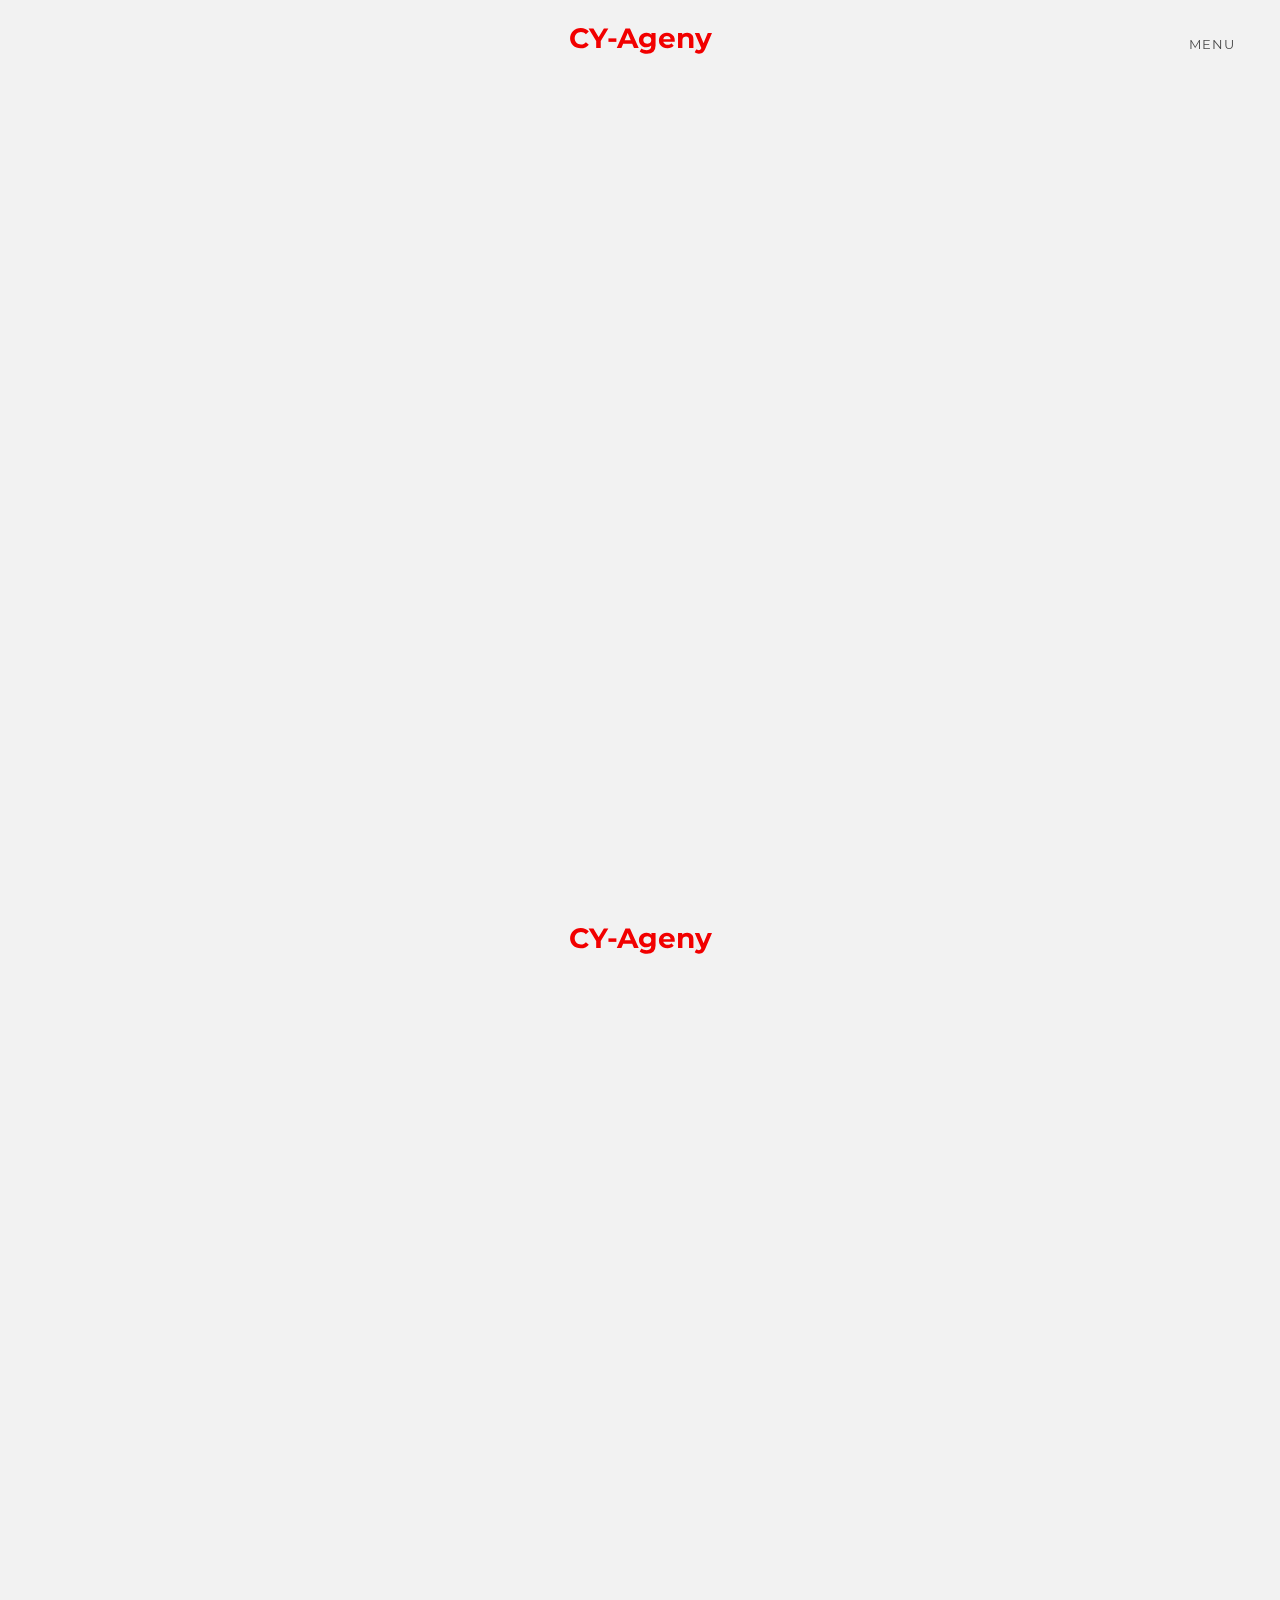
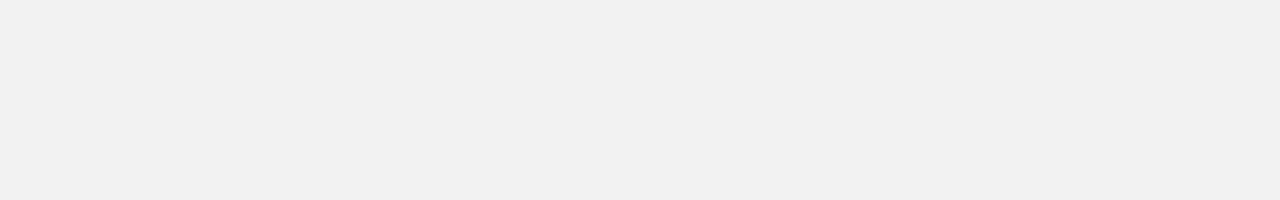
==== consultancy.html @ 501851c0 "consultancy page created/ ready to use" ====
<!DOCTYPE html>
<html lang="en">
  <head>
    <meta charset="UTF-8">
    <meta http-equiv="X-UA-Compatible" content="IE=edge">
    <meta name="viewport" content="width=device-width, initial-scale=1.0">

    <link rel="stylesheet" href="./CSS/scroll/consultancy.css">

    <title>Consultancy</title>
  </head>

  
  <body>

    <!--Here starts the navbar-->

      <nav class="navbar-main">

        <div class="navbar-container">
            <div class="navbar-menu right">
                <a href="#" id="openMenu">Menu</a>
            </div>
        </div>

        <div class="navbar-modal">

            <div class="navbar-modal-close">
                <a href="#" id="closeMenu">Close</a>
            </div>

          <div class="navbar-modal-body">

            <div class="menu-col">
                <p class="item font-bold">Design</p>
                <p class="item"><a href="#">Tutorials</a></p>
                <p class="item"><a href="#">Playground</a></p>
                <p class="item"><a href="#">Blueprints</a></p>
                <p class="item"><a href="#">Collective</a></p>
                <p class="item"><a href="#">CSS Reference</a></p>
            </div>

            <div class="menu-col">
                <p class="item font-bold">Reference</p>
                <p class="item"><a href="#">Tutorials</a></p>
                <p class="item"><a href="#">Playground</a></p>
                <p class="item"><a href="#">Blueprints</a></p>
                <p class="item"><a href="#">Collective</a></p>
                <p class="item"><a href="#">CSS Reference</a></p>
            </div>

            <div class="menu-col">
                <p class="item font-bold">Search Categories</p>
                <p class="item"><a href="#">Tutorials</a></p>
                <p class="item"><a href="#">Playground</a></p>
                <p class="item"><a href="#">Blueprints</a></p>
                <p class="item"><a href="#">Collective</a></p>
                <p class="item"><a href="#">CSS Reference</a></p>
            </div>

          </div>

        </div>

      </nav>

    
      <!--Here starts the skeleton-->


      <section>
        <div class="page-container horizontal">
          <h1 class="section-heading" style="color: red;">
              CY-Ageny
          </h1>
        </div>
      </section>



      
      <section>
        <div class="page-container horizontal">
          <h1 class="section-heading" style="color: red;">
              CY-Ageny
          </h1>
        </div>
      </section>



































      <script src="./JS/Babel/babel.js"></script>
      <script src="./JS/Babel/script.js"></script>

   </body>
</html>
---- CSS/scroll/consultancy.css ----
/* navbar */
@import url("https://fonts.googleapis.com/css?family=Montserrat:300,400,700");
*::before, *::after {
  -webkit-box-sizing: border-box;
  box-sizing: border-box;
}

html {
  font-size: 100%;
}

body {
  margin: 0;
  font-size: 14px;
  font-family: "Montserrat", serif;
  color: #464646;
  background: #DDDBDB;
  line-height: 1.4;
  -ms-overflow-style: none;
}

body::-webkit-scrollbar {
  display: none;
}

a {
  color: inherit;
  text-decoration: none;
  cursor: pointer;
  position: relative;
}

a[href]::after {
  content: '';
  display: block;
  position: absolute;
  top: 100%;
  left: 0;
  background: #464646;
  height: 1px;
  width: 0;
  max-width: 100%;
  -webkit-transition: width .2s ease-in-out;
  transition: width .2s ease-in-out;
}

a[href]:hover::after {
  width: 40px;
}

.page-container {
  background: #ffffff;
  -webkit-transform-style: preserve-3d;
  transform-style: preserve-3d;
  -webkit-transition: all .3s ease-in-out;
  transition: all .3s ease-in-out;
}

.page-container::after {
  content: '';
  display: block;
  background: rgba(0, 0, 0, 0.05);
  position: absolute;
  left: 0;
  right: 0;
  top: 0;
  bottom: 0;
}

.section {
  position: relative;
  padding: 60px 15px;
  display: -webkit-box;
  display: -ms-flexbox;
  display: flex;
  -ms-flex-wrap: wrap;
  flex-wrap: wrap;
}

.section .section-heading {
  letter-spacing: 1px;
  text-align: center;
  font-size: 2.6rem;
  margin: auto;
  font-weight: 300;
}

@media (min-width: 767px) {
  .section-container {
    padding: 0 40px;
  }
}

.font-bold {
  font-weight: 700;
}

.navbar-main {
  position: fixed;
  left: 0;
  right: 0;
  top: 0;
  width: 100%;
  z-index: 1050;
}

.navbar-main .navbar-container {
  padding: 35px 45px;
  display: -webkit-box;
  display: -ms-flexbox;
  display: flex;
  -ms-flex-wrap: wrap;
  flex-wrap: wrap;
  max-width: 100%;
}

@media (max-width: 767px) {
  .navbar-main .navbar-container {
    padding: 20px 15px;
  }
}

.navbar-main .navbar-menu.right {
  margin-left: auto;
}

.navbar-main .navbar-menu a {
  color: #464646;
  text-transform: uppercase;
  letter-spacing: 1px;
  font-size: .8rem;
}

.navbar-modal {
  position: fixed;
  left: 0;
  right: 0;
  top: -150%;
  width: 100%;
  z-index: 1100;
  background: #ffffff;
  -webkit-transition: all .3s ease-out;
  transition: all .3s ease-out;
}

.navbar-modal.open {
  top: 0;
}

.navbar-modal .navbar-modal-close {
  position: absolute;
  left: 42px;
  top: 35px;
  color: black;
  text-transform: uppercase;
  letter-spacing: 1px;
  font-size: .8rem;
}

@media (max-width: 767px) {
  .navbar-modal .navbar-modal-close {
    right: 15px;
    top: 20px;
  }
}

.navbar-modal .navbar-modal-body {
  padding: 50px 60px;
  max-height: 85vh;
  overflow-y: auto;
  display: -webkit-box;
  display: -ms-flexbox;
  display: flex;
  -ms-flex-wrap: wrap;
  flex-wrap: wrap;
  -webkit-box-shadow: 0 3px 14px rgba(0, 0, 0, 0.08);
          box-shadow: 0 3px 14px rgba(0, 0, 0, 0.08);
}

@media (max-width: 767px) {
  .navbar-modal .navbar-modal-body {
    padding: 50px 15px;
  }
}

.navbar-modal .menu-col {
  font-size: .9rem;
  opacity: 0;
  margin: 0 auto auto auto;
  -webkit-transition: all .4s ease-in;
  transition: all .4s ease-in;
  -webkit-transition-delay: .4s;
          transition-delay: .4s;
}

@media (min-width: 768px) {
  .navbar-modal .menu-col {
    -webkit-box-flex: 0;
    -ms-flex: 0 0 200px;
    flex: 0 0 200px;
    max-width: 200px;
  }
}

@media (max-width: 767px) {
  .navbar-modal .menu-col {
    width: 100%;
  }
}

.navbar-modal .menu-col:nth-child(2) {
  -webkit-transition-delay: .6s;
          transition-delay: .6s;
}

.navbar-modal .menu-col:nth-child(3) {
  -webkit-transition-delay: .8s;
          transition-delay: .8s;
}

.navbar-menu-open {
  overflow: hidden;
}

.navbar-menu-open .navbar-modal {
  top: 0;
}

.navbar-menu-open .navbar-modal .menu-col,
.navbar-menu-open .navbar-modal .search-col {
  opacity: 1;
}

.navbar-menu-open .page-container {
  -webkit-transform: scale(0.9);
          transform: scale(0.9);
}

.navbar-menu-open .page-container::after {
  content: '';
  display: block;
  background: rgba(0, 0, 0, 0.05);
  position: absolute;
  left: 0;
  right: 0;
  top: 0;
  bottom: 0;
}

/* Vertical and Horizontal structure starts here:  */
/* Hide scrollbar for IE and Edge */
html,
body,
main,
section {
  margin: 0;
  padding: 0;
}

.horizontal {
  width: 100vw;
  margin: 0;
  padding: 0;
}

main {
  position: relative;
}

main,
section {
  overflow: hidden;
}

section {
  display: -webkit-box;
  display: -ms-flexbox;
  display: flex;
  -ms-flex-wrap: wrap;
      flex-wrap: wrap;
  -webkit-transform: translate3d(0, 0, 0);
          transform: translate3d(0, 0, 0);
}

section > div {
  display: inline-block;
  height: 100vh;
  color: #ffffff;
  background: #8b8b8b;
  background: linear-gradient(117deg, #8b8b8b 0%, #a2a2a2 7%, #aaaaaa 12%, #b3b3b3 27%, #bebebe 43%, #cbcbcb 57%, #d8d8d8 69%, #e1e1e1 76%, #ebebeb 86%, #f8f8f8 94%, white 100%);
  text-align: center;
}

.contact-section {
  height: 70vh;
  color: #ffffff;
  background-color: grey;
}

.contact-section .contact-horizontal {
  width: 100vw;
  margin: 0;
  padding: 0;
}

/* Hide scrollbar for Chrome, Safari and Opera */
@-webkit-keyframes breathing {
  0% {
    -webkit-transform: scale(0.95);
    transform: scale(0.95);
  }
  25% {
    -webkit-transform: scale(1);
    transform: scale(1);
  }
  60% {
    -webkit-transform: scale(0.95);
    transform: scale(0.95);
  }
  100% {
    -webkit-transform: scale(0.95);
    transform: scale(0.95);
  }
}

@keyframes breathing {
  0% {
    -webkit-transform: scale(0.95);
    transform: scale(0.95);
  }
  25% {
    -webkit-transform: scale(1);
    transform: scale(1);
  }
  60% {
    -webkit-transform: scale(0.95);
    transform: scale(0.95);
  }
  100% {
    -webkit-transform: scale(0.95);
    transform: scale(0.95);
  }
}

@-webkit-keyframes BounceInLeft {
  0% {
    -webkit-animation-timing-function: ease-in;
            animation-timing-function: ease-in;
    opacity: 1;
    -webkit-transform: translateX(-730px);
            transform: translateX(-730px);
  }
  24% {
    opacity: 1;
  }
  40% {
    -webkit-animation-timing-function: ease-in;
            animation-timing-function: ease-in;
    -webkit-transform: translateX(-26px);
            transform: translateX(-26px);
  }
  65% {
    -webkit-animation-timing-function: ease-in;
            animation-timing-function: ease-in;
    -webkit-transform: translateX(-13px);
            transform: translateX(-13px);
  }
  82% {
    -webkit-animation-timing-function: ease-in;
            animation-timing-function: ease-in;
    -webkit-transform: translateX(-6.5px);
            transform: translateX(-6.5px);
  }
  90% {
    -webkit-animation-timing-function: ease-in;
            animation-timing-function: ease-in;
    -webkit-transform: translateX(-4px);
            transform: translateX(-4px);
  }
  25%,
  55%,
  75%,
  87%,
  98% {
    -webkit-animation-timing-function: ease-out;
            animation-timing-function: ease-out;
    -webkit-transform: translateX(12px);
            transform: translateX(12px);
  }
  100% {
    -webkit-animation-timing-function: ease-out;
            animation-timing-function: ease-out;
    opacity: 1;
    -webkit-transform: translateX(6px);
            transform: translateX(6px);
  }
}

@keyframes BounceInLeft {
  0% {
    -webkit-animation-timing-function: ease-in;
            animation-timing-function: ease-in;
    opacity: 1;
    -webkit-transform: translateX(-730px);
            transform: translateX(-730px);
  }
  24% {
    opacity: 1;
  }
  40% {
    -webkit-animation-timing-function: ease-in;
            animation-timing-function: ease-in;
    -webkit-transform: translateX(-26px);
            transform: translateX(-26px);
  }
  65% {
    -webkit-animation-timing-function: ease-in;
            animation-timing-function: ease-in;
    -webkit-transform: translateX(-13px);
            transform: translateX(-13px);
  }
  82% {
    -webkit-animation-timing-function: ease-in;
            animation-timing-function: ease-in;
    -webkit-transform: translateX(-6.5px);
            transform: translateX(-6.5px);
  }
  90% {
    -webkit-animation-timing-function: ease-in;
            animation-timing-function: ease-in;
    -webkit-transform: translateX(-4px);
            transform: translateX(-4px);
  }
  25%,
  55%,
  75%,
  87%,
  98% {
    -webkit-animation-timing-function: ease-out;
            animation-timing-function: ease-out;
    -webkit-transform: translateX(12px);
            transform: translateX(12px);
  }
  100% {
    -webkit-animation-timing-function: ease-out;
            animation-timing-function: ease-out;
    opacity: 1;
    -webkit-transform: translateX(6px);
            transform: translateX(6px);
  }
}

@-webkit-keyframes BounceInRight {
  0% {
    -webkit-animation-timing-function: ease-in;
            animation-timing-function: ease-in;
    opacity: 1;
    -webkit-transform: translateX(730px);
            transform: translateX(730px);
  }
  24% {
    opacity: 1;
  }
  40% {
    -webkit-animation-timing-function: ease-in;
            animation-timing-function: ease-in;
    -webkit-transform: translateX(26px);
            transform: translateX(26px);
  }
  65% {
    -webkit-animation-timing-function: ease-in;
            animation-timing-function: ease-in;
    -webkit-transform: translateX(13px);
            transform: translateX(13px);
  }
  82% {
    -webkit-animation-timing-function: ease-in;
            animation-timing-function: ease-in;
    -webkit-transform: translateX(6.5px);
            transform: translateX(6.5px);
  }
  90% {
    -webkit-animation-timing-function: ease-in;
            animation-timing-function: ease-in;
    -webkit-transform: translateX(4px);
            transform: translateX(4px);
  }
  25%,
  55%,
  75%,
  87%,
  98% {
    -webkit-animation-timing-function: ease-out;
            animation-timing-function: ease-out;
    -webkit-transform: translateX(-12px);
            transform: translateX(-12px);
  }
  100% {
    -webkit-animation-timing-function: ease-out;
            animation-timing-function: ease-out;
    opacity: 1;
    -webkit-transform: translateX(-6px);
            transform: translateX(-6px);
  }
}

@keyframes BounceInRight {
  0% {
    -webkit-animation-timing-function: ease-in;
            animation-timing-function: ease-in;
    opacity: 1;
    -webkit-transform: translateX(730px);
            transform: translateX(730px);
  }
  24% {
    opacity: 1;
  }
  40% {
    -webkit-animation-timing-function: ease-in;
            animation-timing-function: ease-in;
    -webkit-transform: translateX(26px);
            transform: translateX(26px);
  }
  65% {
    -webkit-animation-timing-function: ease-in;
            animation-timing-function: ease-in;
    -webkit-transform: translateX(13px);
            transform: translateX(13px);
  }
  82% {
    -webkit-animation-timing-function: ease-in;
            animation-timing-function: ease-in;
    -webkit-transform: translateX(6.5px);
            transform: translateX(6.5px);
  }
  90% {
    -webkit-animation-timing-function: ease-in;
            animation-timing-function: ease-in;
    -webkit-transform: translateX(4px);
            transform: translateX(4px);
  }
  25%,
  55%,
  75%,
  87%,
  98% {
    -webkit-animation-timing-function: ease-out;
            animation-timing-function: ease-out;
    -webkit-transform: translateX(-12px);
            transform: translateX(-12px);
  }
  100% {
    -webkit-animation-timing-function: ease-out;
            animation-timing-function: ease-out;
    opacity: 1;
    -webkit-transform: translateX(-6px);
            transform: translateX(-6px);
  }
}

@-webkit-keyframes hover-one {
  0.00% {
    -webkit-transform: translateY(4px) translateX(4px);
            transform: translateY(4px) translateX(4px);
  }
  16.67% {
    -webkit-transform: translateY(-4px) translateX(-4px);
            transform: translateY(-4px) translateX(-4px);
  }
  33.33% {
    -webkit-transform: translateY(2px) translateX(4px);
            transform: translateY(2px) translateX(4px);
  }
  50.00% {
    -webkit-transform: translateY(4px) translateX(-4px);
            transform: translateY(4px) translateX(-4px);
  }
  66.67% {
    -webkit-transform: translateY(-1px) translateX(4px);
            transform: translateY(-1px) translateX(4px);
  }
  83.33% {
    -webkit-transform: translateY(-4px) translateX(-4px);
            transform: translateY(-4px) translateX(-4px);
  }
  100.00% {
    -webkit-transform: translateY(4px) translateX(4px);
            transform: translateY(4px) translateX(4px);
  }
}

@keyframes hover-one {
  0.00% {
    -webkit-transform: translateY(4px) translateX(4px);
            transform: translateY(4px) translateX(4px);
  }
  16.67% {
    -webkit-transform: translateY(-4px) translateX(-4px);
            transform: translateY(-4px) translateX(-4px);
  }
  33.33% {
    -webkit-transform: translateY(2px) translateX(4px);
            transform: translateY(2px) translateX(4px);
  }
  50.00% {
    -webkit-transform: translateY(4px) translateX(-4px);
            transform: translateY(4px) translateX(-4px);
  }
  66.67% {
    -webkit-transform: translateY(-1px) translateX(4px);
            transform: translateY(-1px) translateX(4px);
  }
  83.33% {
    -webkit-transform: translateY(-4px) translateX(-4px);
            transform: translateY(-4px) translateX(-4px);
  }
  100.00% {
    -webkit-transform: translateY(4px) translateX(4px);
            transform: translateY(4px) translateX(4px);
  }
}

@-webkit-keyframes hover-two {
  0.00% {
    -webkit-transform: translateY(-4px) translateX(-4px);
            transform: translateY(-4px) translateX(-4px);
  }
  16.67% {
    -webkit-transform: translateY(3px) translateX(-5px);
            transform: translateY(3px) translateX(-5px);
  }
  33.33% {
    -webkit-transform: translateY(4px) translateX(-4px);
            transform: translateY(4px) translateX(-4px);
  }
  50.00% {
    -webkit-transform: translateY(-4px) translateX(4px);
            transform: translateY(-4px) translateX(4px);
  }
  66.67% {
    -webkit-transform: translateY(4px) translateX(-4px);
            transform: translateY(4px) translateX(-4px);
  }
  83.33% {
    -webkit-transform: translateY(-1px) translateX(4px);
            transform: translateY(-1px) translateX(4px);
  }
  100.00% {
    -webkit-transform: translateY(-4px) translateX(-4px);
            transform: translateY(-4px) translateX(-4px);
  }
}

@keyframes hover-two {
  0.00% {
    -webkit-transform: translateY(-4px) translateX(-4px);
            transform: translateY(-4px) translateX(-4px);
  }
  16.67% {
    -webkit-transform: translateY(3px) translateX(-5px);
            transform: translateY(3px) translateX(-5px);
  }
  33.33% {
    -webkit-transform: translateY(4px) translateX(-4px);
            transform: translateY(4px) translateX(-4px);
  }
  50.00% {
    -webkit-transform: translateY(-4px) translateX(4px);
            transform: translateY(-4px) translateX(4px);
  }
  66.67% {
    -webkit-transform: translateY(4px) translateX(-4px);
            transform: translateY(4px) translateX(-4px);
  }
  83.33% {
    -webkit-transform: translateY(-1px) translateX(4px);
            transform: translateY(-1px) translateX(4px);
  }
  100.00% {
    -webkit-transform: translateY(-4px) translateX(-4px);
            transform: translateY(-4px) translateX(-4px);
  }
}

#timeline {
  display: -webkit-box;
  display: -ms-flexbox;
  display: flex;
  background-color: #031625;
}

#timeline:hover .tl-item {
  width: 23.3330%;
}

.tl-item {
  -webkit-transform: translate3d(0, 0, 0);
          transform: translate3d(0, 0, 0);
  position: relative;
  width: 25%;
  height: 100vh;
  min-height: 600px;
  color: #fff;
  overflow: hidden;
  -webkit-transition: width 0.5s ease;
  transition: width 0.5s ease;
}

.tl-item:before, .tl-item:after {
  -webkit-transform: translate3d(0, 0, 0);
          transform: translate3d(0, 0, 0);
  content: '';
  position: absolute;
  left: 0;
  top: 0;
  width: 100%;
  height: 100%;
}

.tl-item:after {
  background: rgba(3, 22, 37, 0.85);
  opacity: 1;
  -webkit-transition: opacity 0.5s ease;
  transition: opacity 0.5s ease;
}

.tl-item:before {
  background: -webkit-gradient(linear, left top, left bottom, from(rgba(0, 0, 0, 0)), color-stop(75%, black));
  background: linear-gradient(to bottom, rgba(0, 0, 0, 0) 0%, black 75%);
  z-index: 1;
  opacity: 0;
  -webkit-transform: translate3d(0, 0, 0) translateY(50%);
          transform: translate3d(0, 0, 0) translateY(50%);
  -webkit-transition: opacity 0.5s ease, -webkit-transform 0.5s ease;
  transition: opacity 0.5s ease, -webkit-transform 0.5s ease;
  transition: opacity 0.5s ease, transform 0.5s ease;
  transition: opacity 0.5s ease, transform 0.5s ease, -webkit-transform 0.5s ease;
}

.tl-item:hover {
  width: 30% !important;
}

.tl-item:hover:after {
  opacity: 0;
}

.tl-item:hover:before {
  opacity: 1;
  -webkit-transform: translate3d(0, 0, 0) translateY(0);
          transform: translate3d(0, 0, 0) translateY(0);
  -webkit-transition: opacity 1s ease, -webkit-transform 1s ease 0.25s;
  transition: opacity 1s ease, -webkit-transform 1s ease 0.25s;
  transition: opacity 1s ease, transform 1s ease 0.25s;
  transition: opacity 1s ease, transform 1s ease 0.25s, -webkit-transform 1s ease 0.25s;
}

.tl-item:hover .tl-content {
  opacity: 1;
  -webkit-transform: translateY(0);
          transform: translateY(0);
  -webkit-transition: all 0.75s ease 0.5s;
  transition: all 0.75s ease 0.5s;
}

.tl-item:hover .tl-bg {
  -webkit-filter: grayscale(0);
          filter: grayscale(0);
}

.tl-content {
  -webkit-transform: translate3d(0, 0, 0) translateY(25px);
          transform: translate3d(0, 0, 0) translateY(25px);
  position: relative;
  z-index: 1;
  text-align: center;
  top: 60%;
  left: 17%;
  width: 350px;
  opacity: 0;
  font-size: 1rem;
}

.tl-content p {
  position: absolute;
  top: 0%;
  left: 0%;
  color: white;
  font-size: 1rem;
  font-weight: normal;
}

.tl-year {
  position: absolute;
  top: 50%;
  left: 50%;
  -webkit-transform: translateX(-50%) translateY(-50%);
          transform: translateX(-50%) translateY(-50%);
  z-index: 1;
  border-top: 1px solid #fff;
  border-bottom: 1px solid #fff;
}

.tl-year p {
  font-size: 1.3rem;
  line-height: 0;
}

.tl-bg {
  -webkit-transform: translate3d(0, 0, 0);
          transform: translate3d(0, 0, 0);
  position: absolute;
  width: 100%;
  height: 100%;
  top: 0;
  left: 0;
  background-size: cover;
  background-position: center center;
  -webkit-transition: -webkit-filter 0.5s ease;
  transition: -webkit-filter 0.5s ease;
  transition: filter 0.5s ease;
  transition: filter 0.5s ease, -webkit-filter 0.5s ease;
  -webkit-filter: grayscale(100%);
          filter: grayscale(100%);
  background-image: url("../../images/dummy pic.jpg");
}

.container-section-one {
  display: -ms-grid;
  display: grid;
  -ms-grid-columns: 1fr 1fr 1fr 1fr 1fr 1fr 1fr 1fr 1fr 1fr 1fr;
      grid-template-columns: 1fr 1fr 1fr 1fr 1fr 1fr 1fr 1fr 1fr 1fr 1fr;
  -ms-grid-rows: 1fr 1fr 1fr 1fr 1fr 1fr 1fr 1fr 1fr 1fr 1fr;
      grid-template-rows: 1fr 1fr 1fr 1fr 1fr 1fr 1fr 1fr 1fr 1fr 1fr;
  grid-column-gap: 0px;
  grid-row-gap: 0px;
  max-width: 100%;
}

.container-section-one .title-section-one {
  background: #090979;
  background: -webkit-gradient(linear, left top, right top, color-stop(21%, #090979), to(#0097ff));
  background: linear-gradient(90deg, #090979 21%, #0097ff 100%);
  padding: 7rem;
  -ms-grid-row: 2;
  -ms-grid-row-span: 5;
  -ms-grid-column: 1;
  -ms-grid-column-span: 2;
  grid-area: 2 / 1 / 7 / 3;
  z-index: 3;
  position: relative;
  -webkit-box-shadow: 13.1px 13.1px 5px rgba(0, 0, 0, 0.027), 12.6px 12.6px 10.3px rgba(0, 0, 0, 0.038), 11.1px 11.1px 16px rgba(0, 0, 0, 0.045), 10.2px 10.2px 22.1px rgba(0, 0, 0, 0.051), 10.7px 10.7px 28.8px rgba(0, 0, 0, 0.056), 13.3px 13.3px 36.1px rgba(0, 0, 0, 0.062), 19.3px 19.3px 44.1px rgba(0, 0, 0, 0.07), 30.9px 30.9px 53.2px rgba(0, 0, 0, 0.079), 53.3px 53.3px 63.9px rgba(0, 0, 0, 0.095), 143px 143px 80px rgba(0, 0, 0, 0.14);
          box-shadow: 13.1px 13.1px 5px rgba(0, 0, 0, 0.027), 12.6px 12.6px 10.3px rgba(0, 0, 0, 0.038), 11.1px 11.1px 16px rgba(0, 0, 0, 0.045), 10.2px 10.2px 22.1px rgba(0, 0, 0, 0.051), 10.7px 10.7px 28.8px rgba(0, 0, 0, 0.056), 13.3px 13.3px 36.1px rgba(0, 0, 0, 0.062), 19.3px 19.3px 44.1px rgba(0, 0, 0, 0.07), 30.9px 30.9px 53.2px rgba(0, 0, 0, 0.079), 53.3px 53.3px 63.9px rgba(0, 0, 0, 0.095), 143px 143px 80px rgba(0, 0, 0, 0.14);
}

.container-section-one .title-section-one .big-title-section-one {
  position: absolute;
  top: 35%;
  left: 25%;
  color: #e9d8a6;
}

.container-section-one .image-section-one {
  -ms-grid-row: 1;
  -ms-grid-row-span: 8;
  -ms-grid-column: 2;
  -ms-grid-column-span: 9;
  grid-area: 1 / 2 / 9 / 11;
  padding: 7rem;
  background-color: darkslategrey;
  position: relative;
  -webkit-box-align: center;
      -ms-flex-align: center;
          align-items: center;
  -webkit-box-pack: center;
      -ms-flex-pack: center;
          justify-content: center;
}

.container-section-one .image-section-one .section-one-image {
  background-size: cover;
  background-position: center center;
  -webkit-transition: -webkit-filter 0.5s ease;
  transition: -webkit-filter 0.5s ease;
  transition: filter 0.5s ease;
  transition: filter 0.5s ease, -webkit-filter 0.5s ease;
  -webkit-filter: grayscale(100%);
          filter: grayscale(100%);
  position: absolute;
  left: 0%;
  top: 0%;
  width: 100%;
  height: 100%;
  -o-object-fit: cover;
     object-fit: cover;
  -webkit-box-shadow: 2px 2px 4px 0px rgba(10, 12, 15, 0.27);
          box-shadow: 2px 2px 4px 0px rgba(10, 12, 15, 0.27);
  -webkit-box-shadow: 0px 0px 30px 0px rgba(10, 12, 15, 0.27);
          box-shadow: 0px 0px 30px 0px rgba(10, 12, 15, 0.27);
}

.container-section-one .image-section-one::before, .container-section-one .image-section-one::after {
  background-image: -webkit-gradient(linear, left top, left bottom, from(#5EA3DB), color-stop(97%, #0078d4));
  background-image: linear-gradient(-180deg, #5EA3DB 0%, #0078d4 97%);
  content: '';
  height: 100%;
  position: absolute;
  left: 0%;
  top: 0%;
  -webkit-transition: all .2s;
  transition: all .2s;
  -webkit-transition-delay: .2s;
          transition-delay: .2s;
  -webkit-transform: translateY(0px) translateX(0px);
          transform: translateY(0px) translateX(0px);
  width: 100%;
  z-index: -1;
}

.container-section-one .image-section-one::after {
  background-image: -webkit-gradient(linear, left bottom, left top, from(#e9d8a6), color-stop(97%, #e9cf81));
  background-image: linear-gradient(0deg, #e9d8a6 0%, #e9cf81 97%);
}

.container-section-one .image-section-one:hover::before {
  -webkit-animation: hover-two 3s .4s linear infinite;
          animation: hover-two 3s .4s linear infinite;
  -webkit-transform: translateY(-7px) translateX(-7px);
          transform: translateY(-7px) translateX(-7px);
}

.container-section-one .image-section-one:hover::after {
  animation: hover-one 3s .4s linear infinite reverse;
  -webkit-transform: translateY(7px) translateX(7px);
          transform: translateY(7px) translateX(7px);
}

.container-section-one .shape-section-one {
  -ms-grid-row: 1;
  -ms-grid-row-span: 11;
  -ms-grid-column: 7;
  -ms-grid-column-span: 5;
  grid-area: 1 / 7 / 12 / 12;
  background: #e9d8a6;
  background: linear-gradient(74deg, #e9d8a6 55%, #ffdc76 100%);
  padding: 7rem;
  -webkit-clip-path: polygon(0 100%, 75% 45%, 75% 0, 100% 0, 100% 100%);
  clip-path: polygon(0 100%, 75% 45%, 75% 0, 100% 0, 100% 100%);
}

.container-section-one .text-one {
  -ms-grid-row: 9;
  -ms-grid-row-span: 3;
  -ms-grid-column: 2;
  -ms-grid-column-span: 3;
  grid-area: 9 / 2 / 12 / 5;
  position: relative;
  background: #090979;
  background: -webkit-gradient(linear, left top, right top, color-stop(21%, #090979), to(#0097ff));
  background: linear-gradient(90deg, #090979 21%, #0097ff 100%);
  padding: 7rem;
  margin: 1rem 1rem 1rem 0;
  -webkit-box-shadow: 13.1px 13.1px 5px rgba(0, 0, 0, 0.027), 12.6px 12.6px 10.3px rgba(0, 0, 0, 0.038), 11.1px 11.1px 16px rgba(0, 0, 0, 0.045), 10.2px 10.2px 22.1px rgba(0, 0, 0, 0.051), 10.7px 10.7px 28.8px rgba(0, 0, 0, 0.056), 13.3px 13.3px 36.1px rgba(0, 0, 0, 0.062), 19.3px 19.3px 44.1px rgba(0, 0, 0, 0.07), 30.9px 30.9px 53.2px rgba(0, 0, 0, 0.079), 53.3px 53.3px 63.9px rgba(0, 0, 0, 0.095), 143px 143px 80px rgba(0, 0, 0, 0.14);
          box-shadow: 13.1px 13.1px 5px rgba(0, 0, 0, 0.027), 12.6px 12.6px 10.3px rgba(0, 0, 0, 0.038), 11.1px 11.1px 16px rgba(0, 0, 0, 0.045), 10.2px 10.2px 22.1px rgba(0, 0, 0, 0.051), 10.7px 10.7px 28.8px rgba(0, 0, 0, 0.056), 13.3px 13.3px 36.1px rgba(0, 0, 0, 0.062), 19.3px 19.3px 44.1px rgba(0, 0, 0, 0.07), 30.9px 30.9px 53.2px rgba(0, 0, 0, 0.079), 53.3px 53.3px 63.9px rgba(0, 0, 0, 0.095), 143px 143px 80px rgba(0, 0, 0, 0.14);
}

.container-section-one .text-one .small-title-section-one {
  position: absolute;
  top: 0%;
  left: 35%;
  color: #e9d8a6;
  z-index: 999999999999999;
}

.container-section-one .text-one .text-section-one {
  position: absolute;
  top: 20%;
  left: 0%;
}

.container-section-one .text-two {
  -ms-grid-row: 9;
  -ms-grid-row-span: 3;
  -ms-grid-column: 5;
  -ms-grid-column-span: 3;
  grid-area: 9 / 5 / 12 / 8;
  position: relative;
  background: #090979;
  background: -webkit-gradient(linear, left top, right top, color-stop(21%, #090979), to(#0097ff));
  background: linear-gradient(90deg, #090979 21%, #0097ff 100%);
  padding: 7rem;
  margin: 1rem 1rem 1rem 0;
  z-index: 3;
  -webkit-box-shadow: 13.1px 13.1px 5px rgba(0, 0, 0, 0.027), 12.6px 12.6px 10.3px rgba(0, 0, 0, 0.038), 11.1px 11.1px 16px rgba(0, 0, 0, 0.045), 10.2px 10.2px 22.1px rgba(0, 0, 0, 0.051), 10.7px 10.7px 28.8px rgba(0, 0, 0, 0.056), 13.3px 13.3px 36.1px rgba(0, 0, 0, 0.062), 19.3px 19.3px 44.1px rgba(0, 0, 0, 0.07), 30.9px 30.9px 53.2px rgba(0, 0, 0, 0.079), 53.3px 53.3px 63.9px rgba(0, 0, 0, 0.095), 143px 143px 80px rgba(0, 0, 0, 0.14);
          box-shadow: 13.1px 13.1px 5px rgba(0, 0, 0, 0.027), 12.6px 12.6px 10.3px rgba(0, 0, 0, 0.038), 11.1px 11.1px 16px rgba(0, 0, 0, 0.045), 10.2px 10.2px 22.1px rgba(0, 0, 0, 0.051), 10.7px 10.7px 28.8px rgba(0, 0, 0, 0.056), 13.3px 13.3px 36.1px rgba(0, 0, 0, 0.062), 19.3px 19.3px 44.1px rgba(0, 0, 0, 0.07), 30.9px 30.9px 53.2px rgba(0, 0, 0, 0.079), 53.3px 53.3px 63.9px rgba(0, 0, 0, 0.095), 143px 143px 80px rgba(0, 0, 0, 0.14);
}

.container-section-one .text-two .small-title-section-one {
  position: absolute;
  top: 0%;
  left: 35%;
  color: #e9d8a6;
  z-index: 999999999999999;
}

.container-section-one .text-two .text-section-one {
  position: absolute;
  top: 20%;
  left: 0%;
}

.container-section-one .text-three {
  -ms-grid-row: 9;
  -ms-grid-row-span: 3;
  -ms-grid-column: 8;
  -ms-grid-column-span: 3;
  grid-area: 9 / 8 / 12 / 11;
  position: relative;
  background: #090979;
  background: -webkit-gradient(linear, left top, right top, color-stop(21%, #090979), to(#0097ff));
  background: linear-gradient(90deg, #090979 21%, #0097ff 100%);
  padding: 7rem;
  margin: 1rem 1rem 1rem 0;
  z-index: 3;
  -webkit-box-shadow: 13.1px 13.1px 5px rgba(0, 0, 0, 0.027), 12.6px 12.6px 10.3px rgba(0, 0, 0, 0.038), 11.1px 11.1px 16px rgba(0, 0, 0, 0.045), 10.2px 10.2px 22.1px rgba(0, 0, 0, 0.051), 10.7px 10.7px 28.8px rgba(0, 0, 0, 0.056), 13.3px 13.3px 36.1px rgba(0, 0, 0, 0.062), 19.3px 19.3px 44.1px rgba(0, 0, 0, 0.07), 30.9px 30.9px 53.2px rgba(0, 0, 0, 0.079), 53.3px 53.3px 63.9px rgba(0, 0, 0, 0.095), 143px 143px 80px rgba(0, 0, 0, 0.14);
          box-shadow: 13.1px 13.1px 5px rgba(0, 0, 0, 0.027), 12.6px 12.6px 10.3px rgba(0, 0, 0, 0.038), 11.1px 11.1px 16px rgba(0, 0, 0, 0.045), 10.2px 10.2px 22.1px rgba(0, 0, 0, 0.051), 10.7px 10.7px 28.8px rgba(0, 0, 0, 0.056), 13.3px 13.3px 36.1px rgba(0, 0, 0, 0.062), 19.3px 19.3px 44.1px rgba(0, 0, 0, 0.07), 30.9px 30.9px 53.2px rgba(0, 0, 0, 0.079), 53.3px 53.3px 63.9px rgba(0, 0, 0, 0.095), 143px 143px 80px rgba(0, 0, 0, 0.14);
}

.container-section-one .text-three .small-title-section-one {
  position: absolute;
  top: 0%;
  left: 35%;
  color: #e9d8a6;
  z-index: 999999999999999;
}

.container-section-one .text-three .text-section-one {
  position: absolute;
  top: 20%;
  left: 0%;
}

.container-section-two {
  display: -ms-grid;
  display: grid;
  height: 100vh;
  width: 100vw;
  -ms-grid-columns: 1fr 1fr 1fr 1fr 1fr 1fr 1fr 1fr 1fr 1fr 1fr;
      grid-template-columns: 1fr 1fr 1fr 1fr 1fr 1fr 1fr 1fr 1fr 1fr 1fr;
  -ms-grid-rows: 1fr 1fr 1fr 1fr 1fr 1fr 1fr 1fr 1fr 1fr 1fr;
      grid-template-rows: 1fr 1fr 1fr 1fr 1fr 1fr 1fr 1fr 1fr 1fr 1fr;
}

.container-section-two .shape-text-area-section-two {
  -webkit-clip-path: polygon(89% 0, 100% 0%, 100% 75%, 100% 100%, 67% 100%, 47% 100%, 0 100%);
  clip-path: polygon(89% 0, 100% 0%, 100% 75%, 100% 100%, 67% 100%, 47% 100%, 0 100%);
  padding: 7rem;
  -ms-grid-row: 1;
  -ms-grid-row-span: 11;
  -ms-grid-column: 5;
  -ms-grid-column-span: 7;
  grid-area: 1 / 5 / 12 / 12;
  background: #e9d8a6;
  background: linear-gradient(74deg, #e9d8a6 55%, #ffdc76 100%);
  z-index: 2;
}

.container-section-two .weird-shape-section-two {
  -webkit-clip-path: polygon(0 0, 67% 0, 0 67%);
  clip-path: polygon(0 0, 67% 0, 0 67%);
  padding: 7rem;
  -ms-grid-row: 1;
  -ms-grid-row-span: 6;
  -ms-grid-column: 1;
  -ms-grid-column-span: 3;
  grid-area: 1 / 1 / 7 / 4;
  background: #ffdc76;
  background: -webkit-gradient(linear, left top, right top, from(#ffdc76), color-stop(55%, #e9d8a6));
  background: linear-gradient(90deg, #ffdc76 0%, #e9d8a6 55%);
  z-index: 2;
}

.container-section-two .image-area-section-two {
  padding: 12rem;
  background-color: white;
  -ms-grid-row: 2;
  -ms-grid-row-span: 7;
  -ms-grid-column: 2;
  -ms-grid-column-span: 7;
  grid-area: 2 / 2 / 9 / 9;
  background-size: cover;
  background-position: center center;
  -webkit-transition: -webkit-filter 0.5s ease;
  transition: -webkit-filter 0.5s ease;
  transition: filter 0.5s ease;
  transition: filter 0.5s ease, -webkit-filter 0.5s ease;
  z-index: 1;
  -webkit-box-shadow: 13.1px 13.1px 5px rgba(0, 0, 0, 0.027), 12.6px 12.6px 10.3px rgba(0, 0, 0, 0.038), 11.1px 11.1px 16px rgba(0, 0, 0, 0.045), 10.2px 10.2px 22.1px rgba(0, 0, 0, 0.051), 10.7px 10.7px 28.8px rgba(0, 0, 0, 0.056), 13.3px 13.3px 36.1px rgba(0, 0, 0, 0.062), 19.3px 19.3px 44.1px rgba(0, 0, 0, 0.07), 30.9px 30.9px 53.2px rgba(0, 0, 0, 0.079), 53.3px 53.3px 63.9px rgba(0, 0, 0, 0.095), 143px 143px 80px rgba(0, 0, 0, 0.14);
          box-shadow: 13.1px 13.1px 5px rgba(0, 0, 0, 0.027), 12.6px 12.6px 10.3px rgba(0, 0, 0, 0.038), 11.1px 11.1px 16px rgba(0, 0, 0, 0.045), 10.2px 10.2px 22.1px rgba(0, 0, 0, 0.051), 10.7px 10.7px 28.8px rgba(0, 0, 0, 0.056), 13.3px 13.3px 36.1px rgba(0, 0, 0, 0.062), 19.3px 19.3px 44.1px rgba(0, 0, 0, 0.07), 30.9px 30.9px 53.2px rgba(0, 0, 0, 0.079), 53.3px 53.3px 63.9px rgba(0, 0, 0, 0.095), 143px 143px 80px rgba(0, 0, 0, 0.14);
}

.container-section-two .image-area-section-two .section-two-image {
  background-size: cover;
  background-position: center center;
  -webkit-transition: -webkit-filter 0.5s ease;
  transition: -webkit-filter 0.5s ease;
  transition: filter 0.5s ease;
  transition: filter 0.5s ease, -webkit-filter 0.5s ease;
  position: absolute;
  left: 0%;
  top: 0%;
  width: 100%;
  height: 100%;
  -o-object-fit: cover;
     object-fit: cover;
  -webkit-box-shadow: 2px 2px 4px 0px rgba(10, 12, 15, 0.27);
          box-shadow: 2px 2px 4px 0px rgba(10, 12, 15, 0.27);
  -webkit-box-shadow: 0px 0px 30px 0px rgba(10, 12, 15, 0.27);
          box-shadow: 0px 0px 30px 0px rgba(10, 12, 15, 0.27);
}

.container-section-two .image-area-section-two::before, .container-section-two .image-area-section-two::after {
  background-image: -webkit-gradient(linear, left top, left bottom, from(#5EA3DB), color-stop(97%, #0078d4));
  background-image: linear-gradient(-180deg, #5EA3DB 0%, #0078d4 97%);
  content: '';
  height: 100%;
  position: absolute;
  left: 0%;
  top: 0%;
  -webkit-transition: all .2s;
  transition: all .2s;
  -webkit-transition-delay: .2s;
          transition-delay: .2s;
  -webkit-transform: translateY(0px) translateX(0px);
          transform: translateY(0px) translateX(0px);
  width: 100%;
  z-index: -1;
}

.container-section-two .image-area-section-two::after {
  background-image: -webkit-gradient(linear, left bottom, left top, from(#e9d8a6), color-stop(97%, #e9cf81));
  background-image: linear-gradient(0deg, #e9d8a6 0%, #e9cf81 97%);
}

.container-section-two .image-area-section-two:hover::before {
  -webkit-animation: hover-two 3s .4s linear infinite;
          animation: hover-two 3s .4s linear infinite;
  -webkit-transform: translateY(-7px) translateX(-7px);
          transform: translateY(-7px) translateX(-7px);
}

.container-section-two .image-area-section-two:hover::after {
  animation: hover-one 3s .4s linear infinite reverse;
  -webkit-transform: translateY(7px) translateX(7px);
          transform: translateY(7px) translateX(7px);
}

.container-section-two .text-area-section-two {
  -ms-grid-row: 5;
  -ms-grid-row-span: 7;
  -ms-grid-column: 9;
  -ms-grid-column-span: 3;
  grid-area: 5 / 9 / 12 / 12;
  z-index: 2;
  position: relative;
}

.container-section-two .text-area-section-two .title-text-area-section-two {
  position: absolute;
  top: -15%;
  left: 35%;
  color: black;
}

.container-section-two .text-area-section-two .text-text-area-section-two {
  position: absolute;
  top: 0%;
  right: 22%;
  line-height: 2rem;
}

.container-section-three {
  display: -ms-grid;
  display: grid;
  -ms-grid-columns: 1fr 1fr 1fr 1fr 1fr 1fr 1fr 1fr 1fr 1fr 1fr;
      grid-template-columns: 1fr 1fr 1fr 1fr 1fr 1fr 1fr 1fr 1fr 1fr 1fr;
  -ms-grid-rows: 1fr 1fr 1fr 1fr 1fr 1fr 1fr 1fr 1fr 1fr 1fr;
      grid-template-rows: 1fr 1fr 1fr 1fr 1fr 1fr 1fr 1fr 1fr 1fr 1fr;
  height: 100vh;
  width: 100vw;
}

.container-section-three .shape-section-three {
  -ms-grid-row: 1;
  -ms-grid-row-span: 11;
  -ms-grid-column: 1;
  -ms-grid-column-span: 4;
  grid-area: 1 / 1 / 12 / 5;
  background: #ffdc76;
  background: -webkit-gradient(linear, left top, right top, from(#ffdc76), color-stop(55%, #e9d8a6));
  background: linear-gradient(90deg, #ffdc76 0%, #e9d8a6 55%);
  position: relative;
}

.container-section-three .shape-section-three .title-section-three {
  position: absolute;
  top: 10%;
  left: 25%;
}

.container-section-three .shape-section-three .text-section-three {
  position: absolute;
  top: 30%;
  left: 2%;
  padding: 2rem;
  line-height: 2rem;
}

.container-section-three .image-area-section-three {
  background-color: whitesmoke;
  -ms-grid-row: 2;
  -ms-grid-row-span: 9;
  -ms-grid-column: 6;
  -ms-grid-column-span: 5;
  grid-area: 2 / 6 / 11 / 11;
  background-size: cover;
  background-position: center center;
  -webkit-transition: -webkit-filter 0.5s ease;
  transition: -webkit-filter 0.5s ease;
  transition: filter 0.5s ease;
  transition: filter 0.5s ease, -webkit-filter 0.5s ease;
  position: relative;
}

.container-section-three .image-area-section-three .section-three-image {
  background-size: cover;
  background-position: center center;
  -webkit-transition: -webkit-filter 0.5s ease;
  transition: -webkit-filter 0.5s ease;
  transition: filter 0.5s ease;
  transition: filter 0.5s ease, -webkit-filter 0.5s ease;
  left: 0%;
  top: 0%;
  position: absolute;
  width: 100%;
  height: 100%;
  -o-object-fit: cover;
     object-fit: cover;
  -webkit-box-shadow: 2px 2px 4px 0px rgba(10, 12, 15, 0.27);
          box-shadow: 2px 2px 4px 0px rgba(10, 12, 15, 0.27);
  -webkit-box-shadow: 0px 0px 30px 0px rgba(10, 12, 15, 0.27);
          box-shadow: 0px 0px 30px 0px rgba(10, 12, 15, 0.27);
}

.container-section-three .image-area-section-three::before, .container-section-three .image-area-section-three::after {
  background-image: -webkit-gradient(linear, left top, left bottom, from(#5EA3DB), color-stop(97%, #0078d4));
  background-image: linear-gradient(-180deg, #5EA3DB 0%, #0078d4 97%);
  content: '';
  height: 100%;
  position: absolute;
  left: 0%;
  top: 0%;
  -webkit-transition: all .2s;
  transition: all .2s;
  -webkit-transition-delay: .2s;
          transition-delay: .2s;
  -webkit-transform: translateY(0px) translateX(0px);
          transform: translateY(0px) translateX(0px);
  width: 100%;
  z-index: -1;
}

.container-section-three .image-area-section-three::after {
  background-image: -webkit-gradient(linear, left bottom, left top, from(#e9d8a6), color-stop(97%, #e9cf81));
  background-image: linear-gradient(0deg, #e9d8a6 0%, #e9cf81 97%);
}

.container-section-three .image-area-section-three:hover::before {
  -webkit-animation: hover-two 3s .4s linear infinite;
          animation: hover-two 3s .4s linear infinite;
  -webkit-transform: translateY(-7px) translateX(-7px);
          transform: translateY(-7px) translateX(-7px);
}

.container-section-three .image-area-section-three:hover::after {
  animation: hover-one 3s .4s linear infinite reverse;
  -webkit-transform: translateY(7px) translateX(7px);
          transform: translateY(7px) translateX(7px);
}

.container-contact {
  display: -ms-grid;
  display: grid;
  -ms-grid-columns: 1fr 1fr 1fr 1fr 1fr 1fr 1fr 1fr 1fr 1fr 1fr;
      grid-template-columns: 1fr 1fr 1fr 1fr 1fr 1fr 1fr 1fr 1fr 1fr 1fr;
  -ms-grid-rows: 1fr 1fr 1fr 1fr 1fr 1fr 1fr 1fr 1fr 1fr 1fr;
      grid-template-rows: 1fr 1fr 1fr 1fr 1fr 1fr 1fr 1fr 1fr 1fr 1fr;
}

.container-contact .weird-shape-contact-section {
  -ms-grid-row: 1;
  -ms-grid-row-span: 11;
  -ms-grid-column: 1;
  -ms-grid-column-span: 8;
  grid-area: 1 / 1 / 12 / 9;
  padding: 7rem;
  background: #ffdc76;
  background: -webkit-gradient(linear, left top, right top, from(#ffdc76), color-stop(30%, #e9d8a6));
  background: linear-gradient(90deg, #ffdc76 0%, #e9d8a6 30%);
  -webkit-clip-path: polygon(0% 0%, 50% 0, 100% 100%, 100% 100%, 75% 100%, 10% 100%, 0 100%);
  clip-path: polygon(0% 0%, 50% 0, 100% 100%, 100% 100%, 75% 100%, 10% 100%, 0 100%);
}

body[data-aos-duration='4000'] [data-aos],
[data-aos][data-aos][data-aos-duration='4000'] {
  -webkit-transition-duration: 4000ms;
          transition-duration: 4000ms;
}
/*# sourceMappingURL=style.css.map */
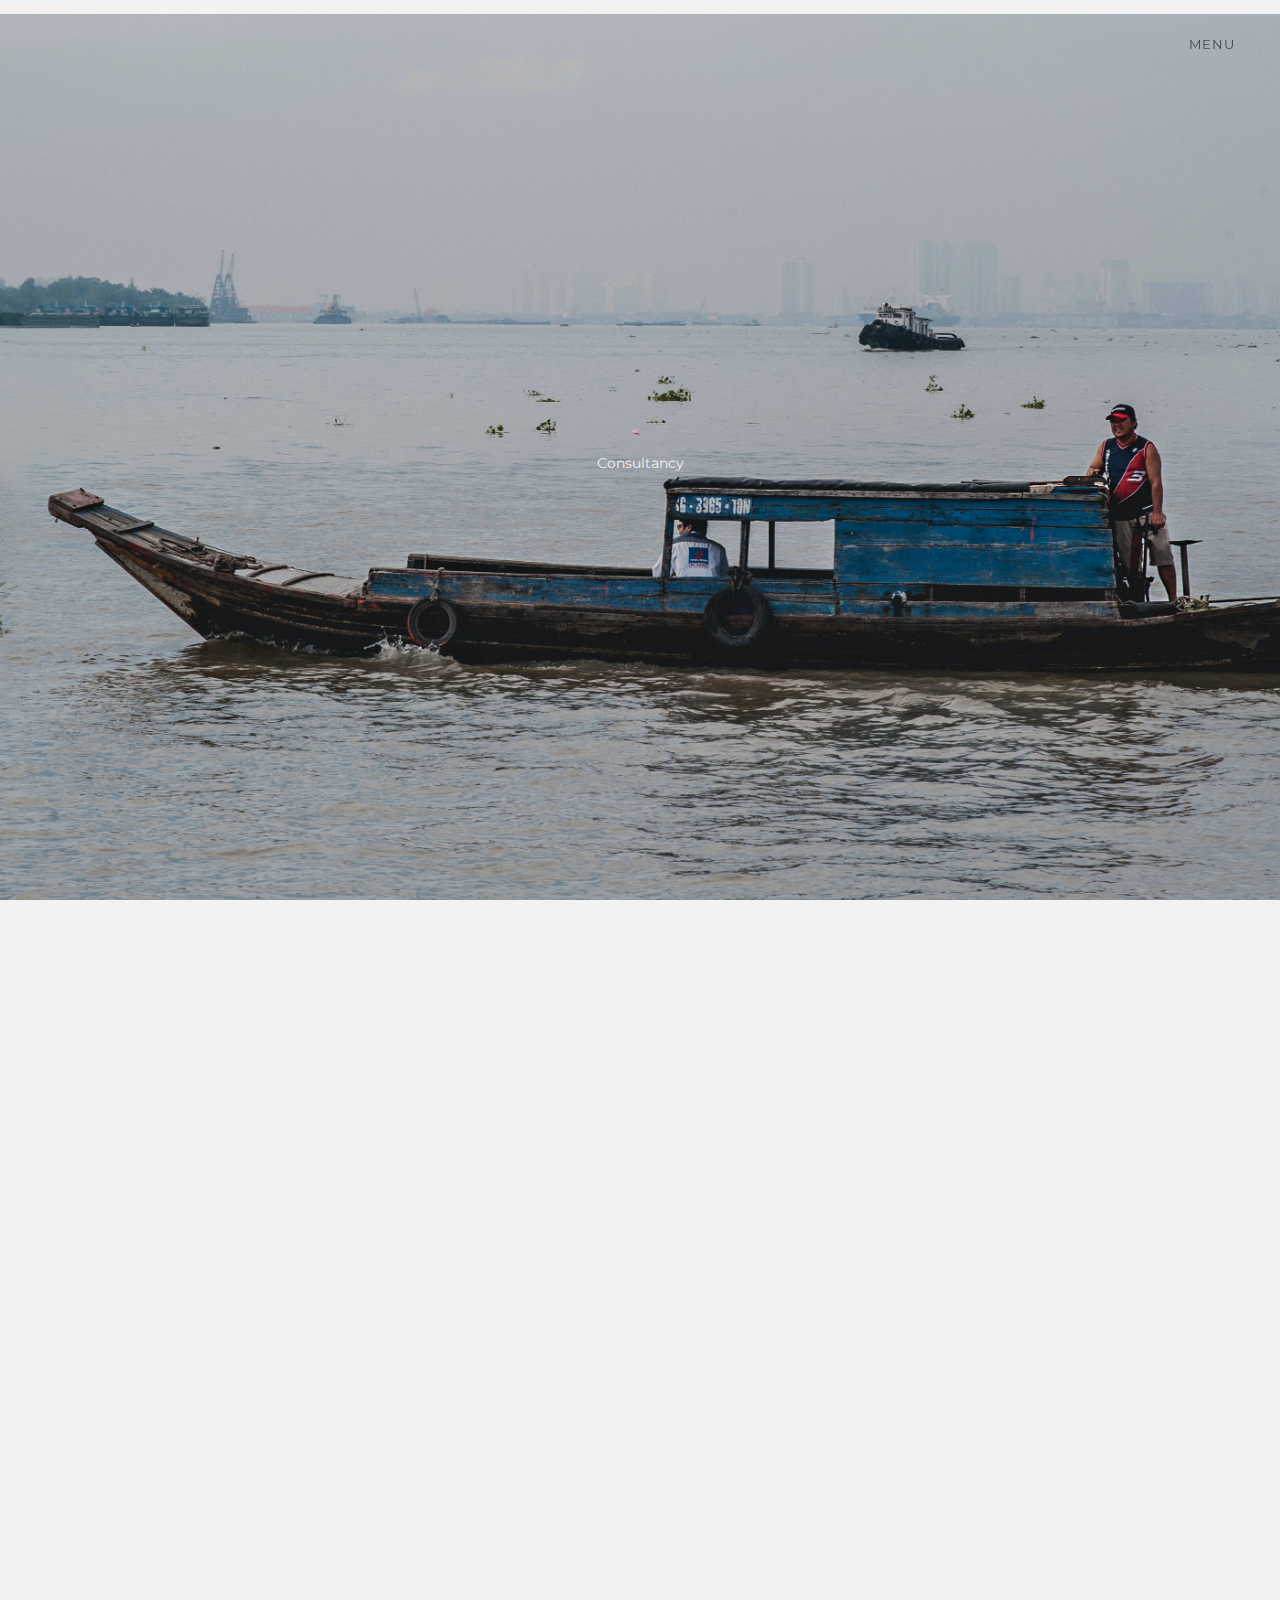
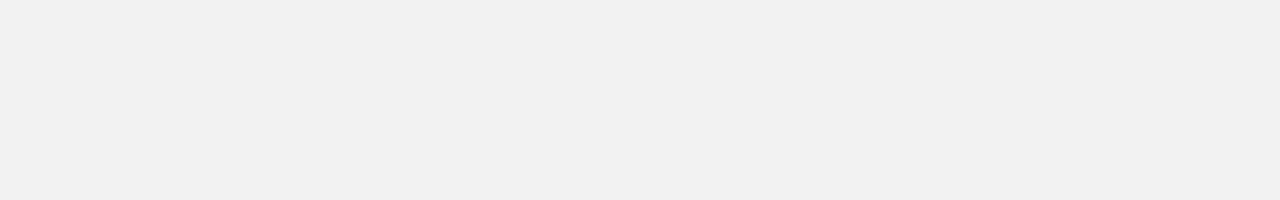
==== commit b9b89bf4: "header image added" ====
--- a/consultancy.html
+++ b/consultancy.html
@@ -10,7 +10,7 @@
     <title>Consultancy</title>
   </head>
 
-  
+
   <body>
 
     <!--Here starts the navbar-->
@@ -32,7 +32,7 @@
           <div class="navbar-modal-body">
 
             <div class="menu-col">
-                <p class="item font-bold">Design</p>
+                <p class="item font-bold">Consultancy</p>
                 <p class="item"><a href="#">Tutorials</a></p>
                 <p class="item"><a href="#">Playground</a></p>
                 <p class="item"><a href="#">Blueprints</a></p>
@@ -41,7 +41,7 @@
             </div>
 
             <div class="menu-col">
-                <p class="item font-bold">Reference</p>
+                <p class="item font-bold">Marketing</p>
                 <p class="item"><a href="#">Tutorials</a></p>
                 <p class="item"><a href="#">Playground</a></p>
                 <p class="item"><a href="#">Blueprints</a></p>
@@ -50,13 +50,22 @@
             </div>
 
             <div class="menu-col">
-                <p class="item font-bold">Search Categories</p>
+                <p class="item font-bold">Construction Advice</p>
                 <p class="item"><a href="#">Tutorials</a></p>
                 <p class="item"><a href="#">Playground</a></p>
                 <p class="item"><a href="#">Blueprints</a></p>
                 <p class="item"><a href="#">Collective</a></p>
                 <p class="item"><a href="#">CSS Reference</a></p>
             </div>
+
+            <div class="menu-col">
+              <p class="item font-bold">E-COMMERCE</p>
+              <p class="item"><a href="#">Tutorials</a></p>
+              <p class="item"><a href="#">Playground</a></p>
+              <p class="item"><a href="#">Blueprints</a></p>
+              <p class="item"><a href="#">Collective</a></p>
+              <p class="item"><a href="#">CSS Reference</a></p>
+          </div>
 
           </div>
 
@@ -69,23 +78,26 @@
 
 
       <section>
-        <div class="page-container horizontal">
-          <h1 class="section-heading" style="color: red;">
-              CY-Ageny
-          </h1>
+        <div class="page-container horizontal sec_one_pic">
+
+          <div class="container__image">
+            <div class="container__header">
+              <p>Consultancy</p>
+            </div>
+          </div>
+          
+        </div>
+      </section>
+
+      <section>
+        <div class="page-container horizontal sec_one_pic">
+
         </div>
       </section>
 
 
 
       
-      <section>
-        <div class="page-container horizontal">
-          <h1 class="section-heading" style="color: red;">
-              CY-Ageny
-          </h1>
-        </div>
-      </section>
 
 
 
--- a/CSS/scroll/consultancy.css
+++ b/CSS/scroll/consultancy.css
@@ -1,3 +1,5 @@
+/* Jawad's code for consultancy starts from line : 1325 */
+
 /* navbar */
 @import url("https://fonts.googleapis.com/css?family=Montserrat:300,400,700");
 *::before, *::after {
@@ -1316,4 +1318,22 @@
   -webkit-transition-duration: 4000ms;
           transition-duration: 4000ms;
 }
-/*# sourceMappingURL=style.css.map */+/*# sourceMappingURL=style.css.map */
+
+
+
+/* Jawad's code for consultancy starts from here:  */
+
+.container__image {
+  height: 100vh;
+  width: 100vw;
+  background-image: url(../../images/pic-one.jpg);
+  background-size: cover;
+}  
+
+.container__header {
+  position: relative;
+  top: 50%;
+  transform: translateY(-50%);
+}
+
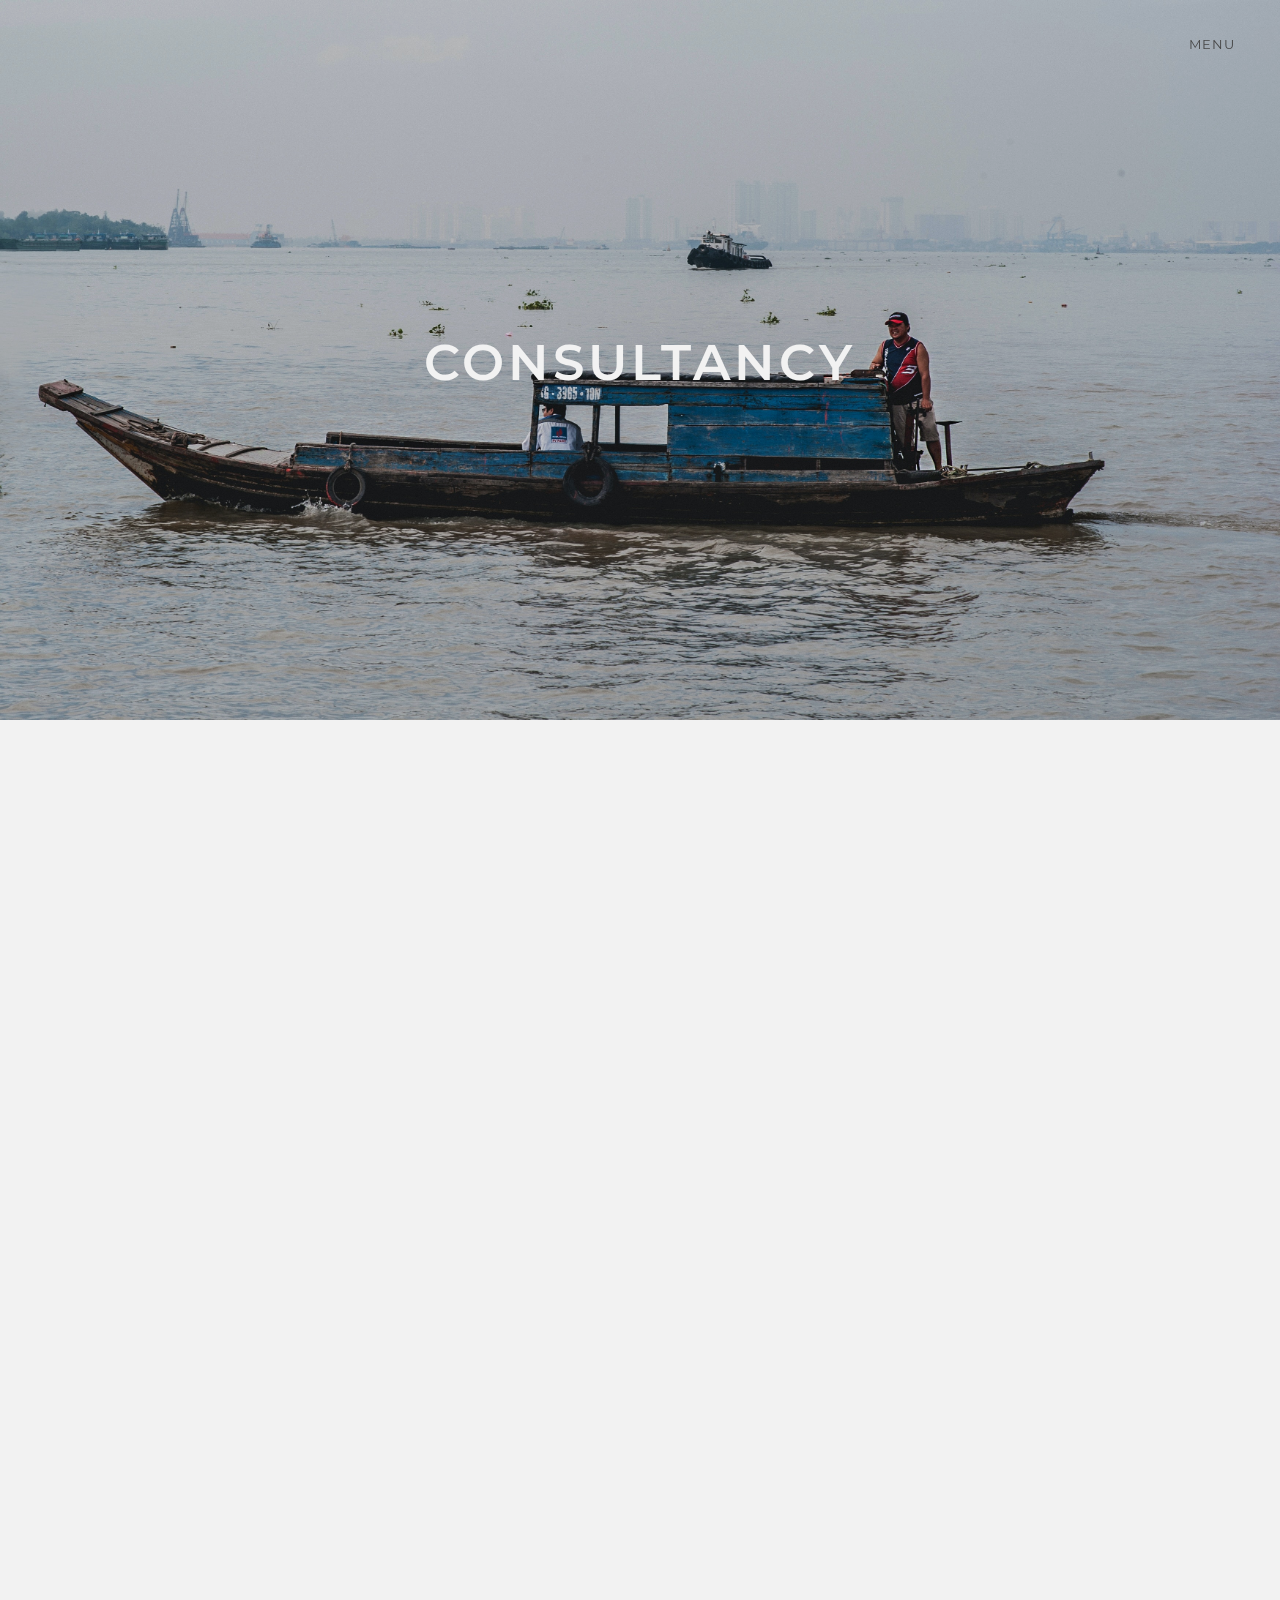
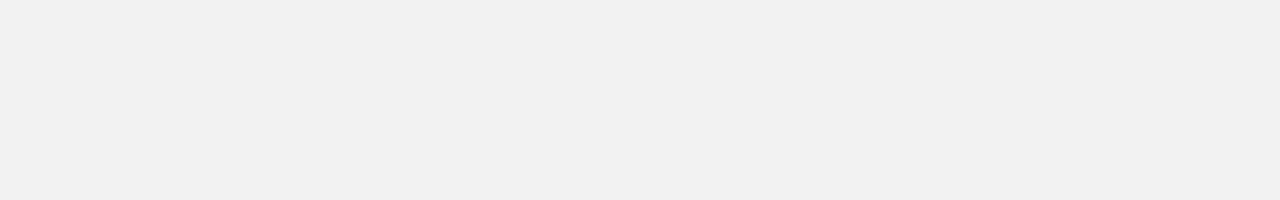
==== commit 62c45471: "header image with text fixed" ====
--- a/consultancy.html
+++ b/consultancy.html
@@ -78,19 +78,44 @@
 
 
       <section>
-        <div class="page-container horizontal sec_one_pic">
+        <div class="page-container horizontal">
 
           <div class="container__image">
-            <div class="container__header">
-              <p>Consultancy</p>
-            </div>
+            <img src="./images/pic-one.jpg" alt="" style="width:100%;">
+            <div class="centered__text">Consultancy</div>
+            
           </div>
-          
+
         </div>
       </section>
 
       <section>
-        <div class="page-container horizontal sec_one_pic">
+        <div class="page-container horizontal">
+
+          <div class="container"></div>
+
+
+
+
+
+
+
+
+
+
+
+
+
+
+
+
+
+
+
+
+
+
+
 
         </div>
       </section>
--- a/CSS/scroll/consultancy.css
+++ b/CSS/scroll/consultancy.css
@@ -1324,6 +1324,7 @@
 
 /* Jawad's code for consultancy starts from here:  */
 
+/*
 .container__image {
   height: 100vh;
   width: 100vw;
@@ -1331,9 +1332,28 @@
   background-size: cover;
 }  
 
+
 .container__header {
   position: relative;
   top: 50%;
   transform: translateY(-50%);
 }
-
+*/
+
+.container__image {
+  position: relative;
+  text-align: center;
+  color: white;
+}
+
+.centered__text {
+  position: absolute;
+  top: 50%;
+  left: 50%;
+  transform: translate(-50%, -50%);
+  font-size: 50px;
+  font-weight: 600;
+  letter-spacing: 4px;
+  text-transform: uppercase;
+}
+
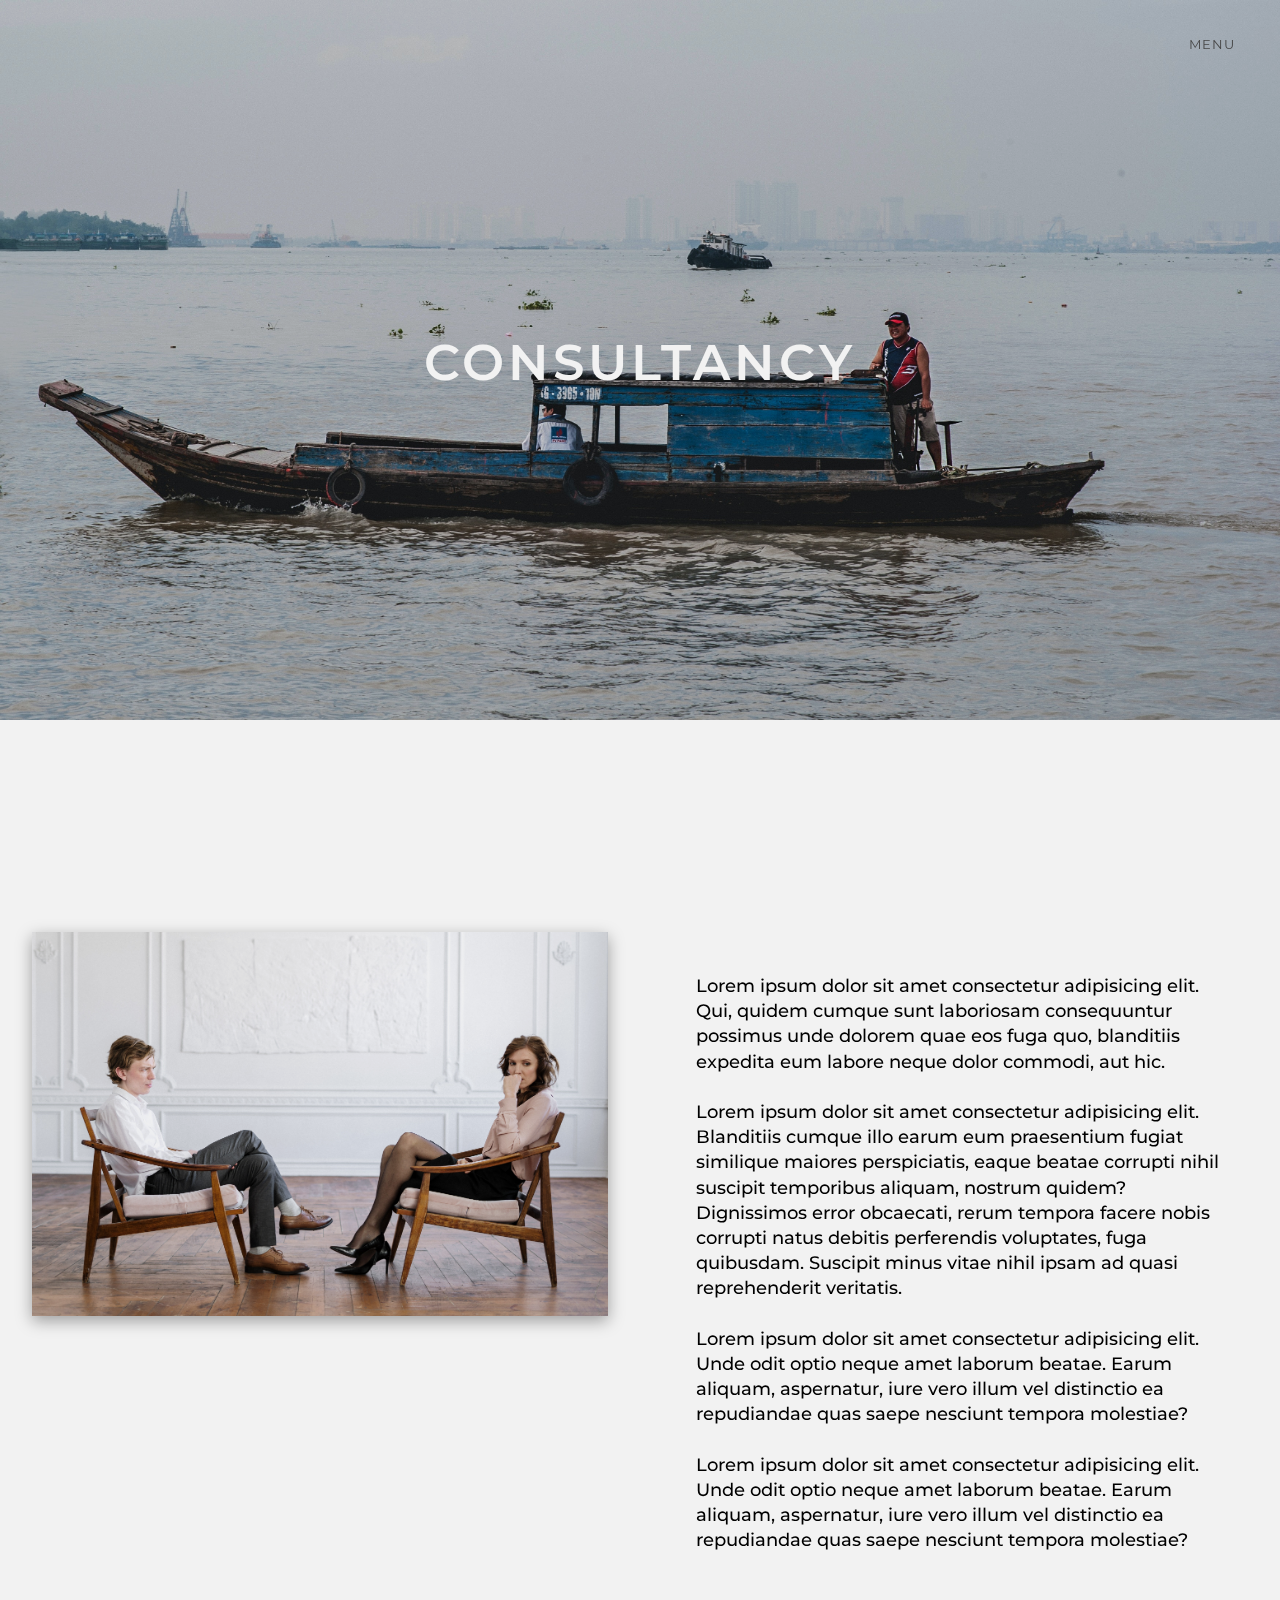
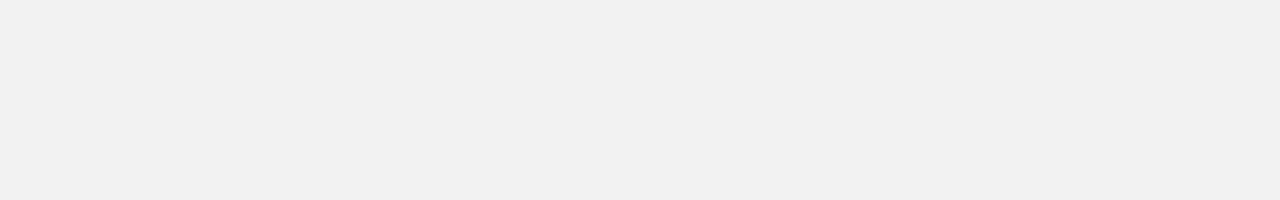
==== commit 9537b5fe: "simple layout for Consultancy" ====
--- a/consultancy.html
+++ b/consultancy.html
@@ -92,7 +92,51 @@
       <section>
         <div class="page-container horizontal">
 
-          <div class="container"></div>
+          <div class="holder">
+
+            <div class="row">
+              <div class="image__holder">
+                <img class="image__" src="./images/pic-two.jpg" alt="" style="width:100%;">
+              </div>
+            </div>
+
+            <div class="text__container">
+              <p class="text__holder">
+                Lorem ipsum dolor sit amet consectetur adipisicing elit. Qui, quidem cumque sunt laboriosam consequuntur possimus unde dolorem quae eos fuga quo, blanditiis expedita eum labore neque dolor commodi, aut hic.
+                <br><br>
+                Lorem ipsum dolor sit amet consectetur adipisicing elit. Blanditiis cumque illo earum eum praesentium fugiat similique maiores perspiciatis, eaque beatae corrupti nihil suscipit temporibus aliquam, nostrum quidem? Dignissimos error obcaecati, rerum tempora facere nobis corrupti natus debitis perferendis voluptates, fuga quibusdam. Suscipit minus vitae nihil ipsam ad quasi reprehenderit veritatis.
+                <br><br>
+                Lorem ipsum dolor sit amet consectetur adipisicing elit. Unde odit optio neque amet laborum beatae. Earum aliquam, aspernatur, iure vero illum vel distinctio ea repudiandae quas saepe nesciunt tempora molestiae?
+
+                <br><br>
+                Lorem ipsum dolor sit amet consectetur adipisicing elit. Unde odit optio neque amet laborum beatae. Earum aliquam, aspernatur, iure vero illum vel distinctio ea repudiandae quas saepe nesciunt tempora molestiae?
+              </p>
+
+            </div>
+
+          </div>
+
+
+
+
+
+
+
+
+
+
+
+
+
+
+
+
+
+
+
+
+
+ 
 
 
 
--- a/CSS/scroll/consultancy.css
+++ b/CSS/scroll/consultancy.css
@@ -1357,3 +1357,33 @@
   text-transform: uppercase;
 }
 
+.holder {
+  display: grid;
+  grid-template-columns: repeat(2, 1fr);
+  grid-template-rows: repeat(1, 1fr) ;
+}
+
+.row {
+  grid-area: 0/0/0/0;
+}
+
+.image__holder {
+  padding: 2rem;
+}
+
+.image__ {
+  box-shadow: rgba(0, 0, 0, 0.35) 0px 5px 15px;
+}
+
+.text__container {
+  padding: 2rem;
+}
+
+.text__holder {
+  color: black;
+  font-size: 18px;
+  font-weight: 500;
+  text-align: left;
+  padding: 1.5rem;
+}
+
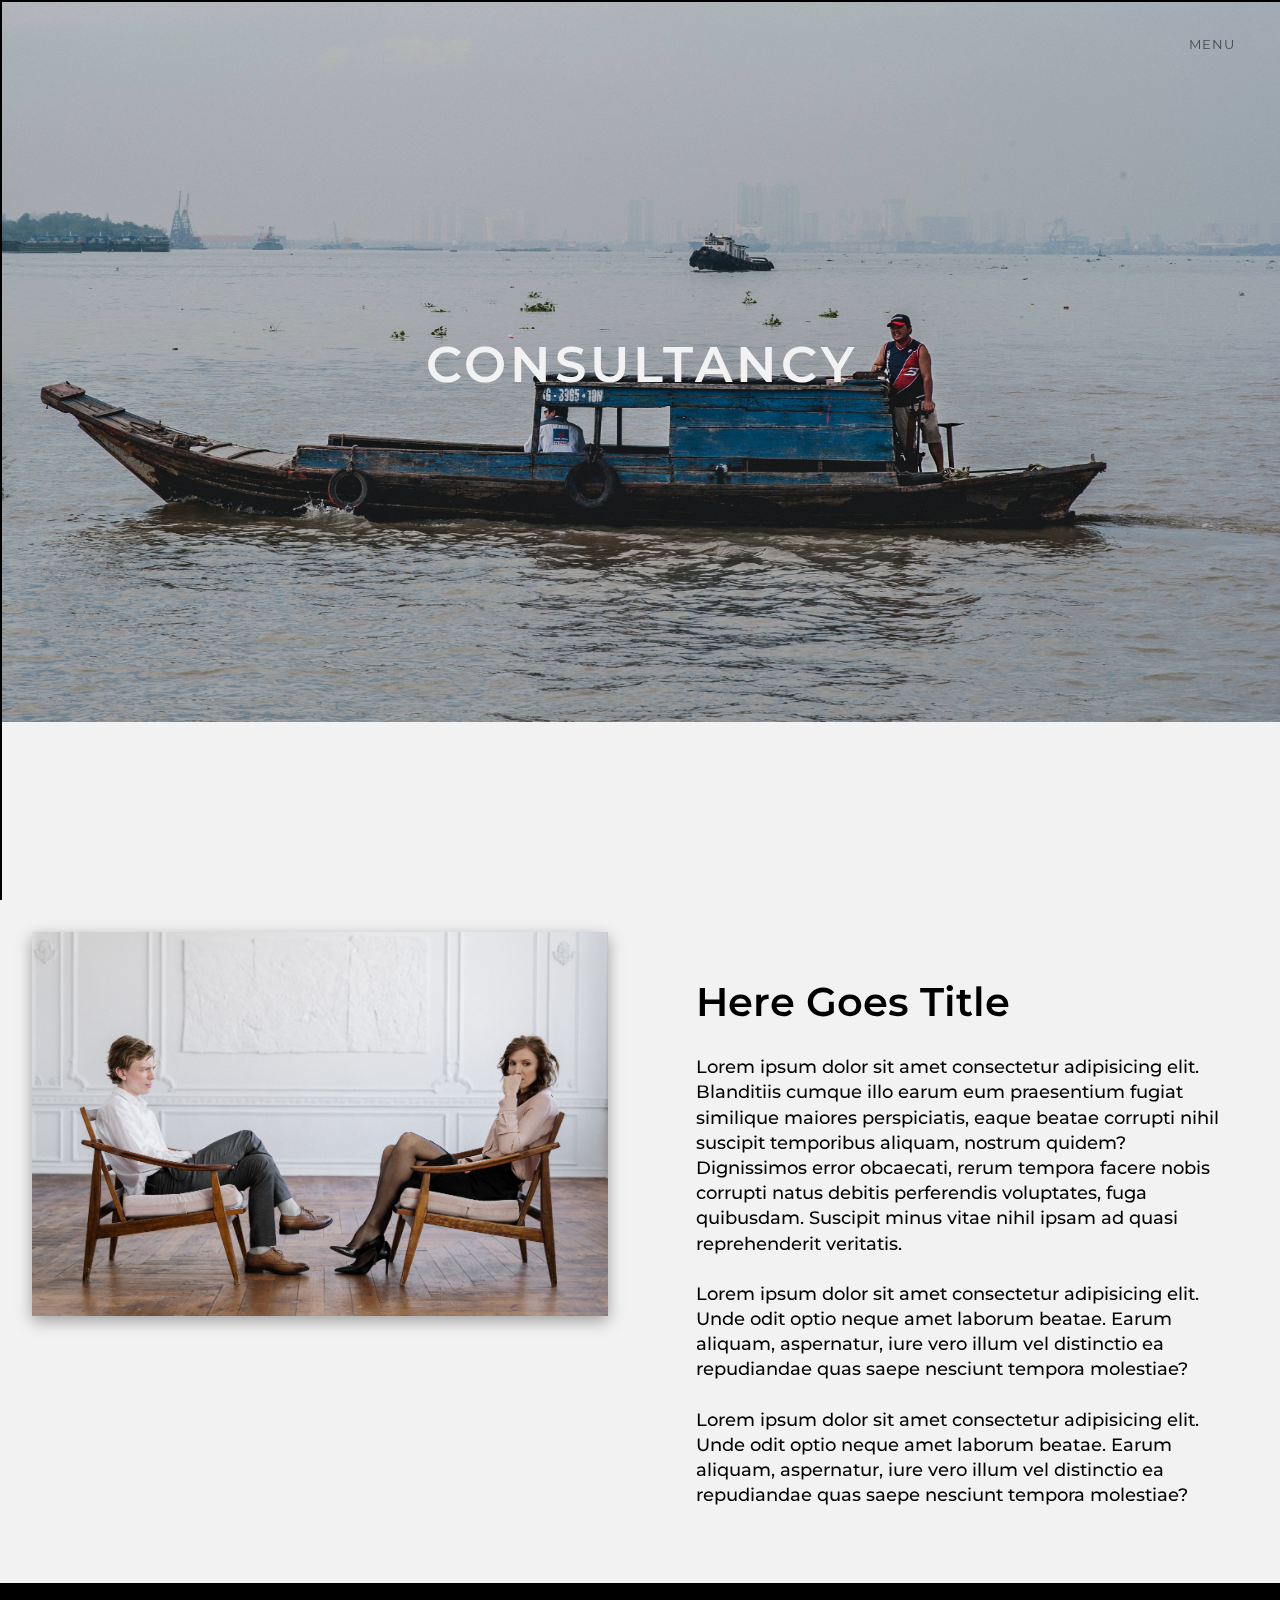
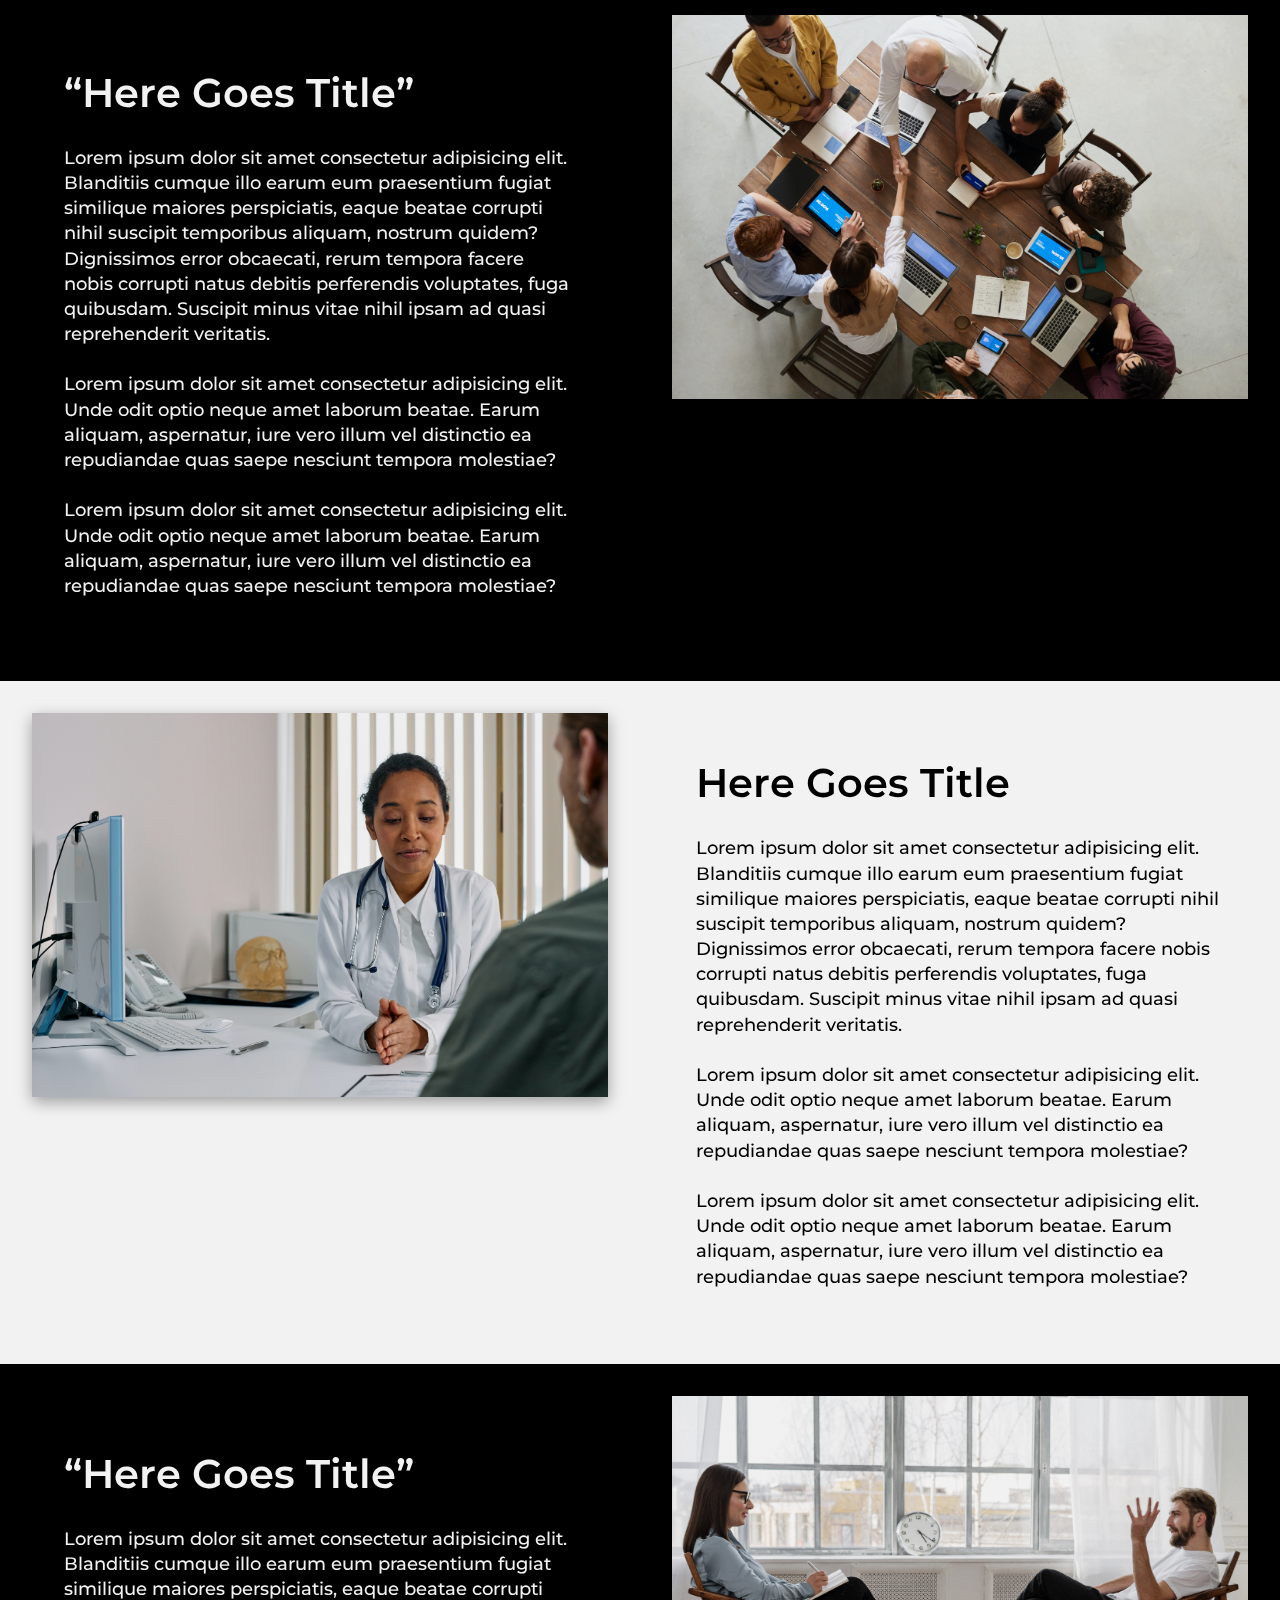
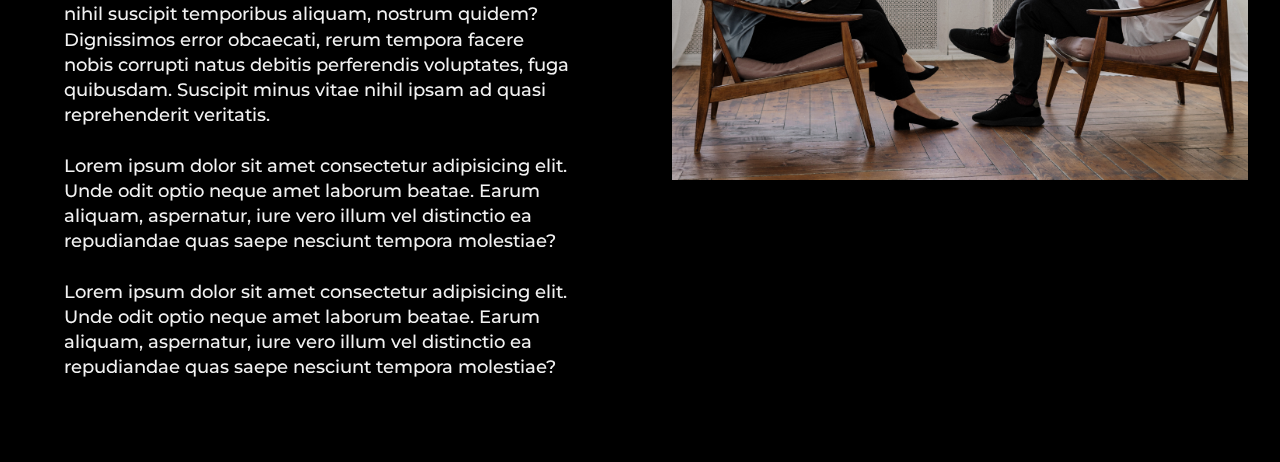
==== commit 661cfece: "consultancy page created" ====
--- a/consultancy.html
+++ b/consultancy.html
@@ -89,99 +89,128 @@
         </div>
       </section>
 
-      <section>
-        <div class="page-container horizontal">
-
-          <div class="holder">
-
-            <div class="row">
-              <div class="image__holder">
-                <img class="image__" src="./images/pic-two.jpg" alt="" style="width:100%;">
-              </div>
-            </div>
-
-            <div class="text__container">
-              <p class="text__holder">
-                Lorem ipsum dolor sit amet consectetur adipisicing elit. Qui, quidem cumque sunt laboriosam consequuntur possimus unde dolorem quae eos fuga quo, blanditiis expedita eum labore neque dolor commodi, aut hic.
-                <br><br>
-                Lorem ipsum dolor sit amet consectetur adipisicing elit. Blanditiis cumque illo earum eum praesentium fugiat similique maiores perspiciatis, eaque beatae corrupti nihil suscipit temporibus aliquam, nostrum quidem? Dignissimos error obcaecati, rerum tempora facere nobis corrupti natus debitis perferendis voluptates, fuga quibusdam. Suscipit minus vitae nihil ipsam ad quasi reprehenderit veritatis.
-                <br><br>
-                Lorem ipsum dolor sit amet consectetur adipisicing elit. Unde odit optio neque amet laborum beatae. Earum aliquam, aspernatur, iure vero illum vel distinctio ea repudiandae quas saepe nesciunt tempora molestiae?
-
-                <br><br>
-                Lorem ipsum dolor sit amet consectetur adipisicing elit. Unde odit optio neque amet laborum beatae. Earum aliquam, aspernatur, iure vero illum vel distinctio ea repudiandae quas saepe nesciunt tempora molestiae?
-              </p>
-
-            </div>
-
-          </div>
-
-
-
-
-
-
-
-
-
-
-
-
-
-
-
-
-
-
-
-
-
- 
-
-
-
-
-
-
-
-
-
-
-
-
-
-
-
-
-
-
-
-
-
-
-
-
-        </div>
-      </section>
-
-
-
-      
-
-
-
-
-
-
-
-
-
-
-
-
-
-
-
+
+      <div class="page-container horizontal">
+
+        <div class="holder">
+
+          <div class="row">
+            <div class="image__holder">
+              <img class="image__" src="./images/pic-two.jpg" alt="" style="width:100%;">
+            </div>
+          </div>
+
+          <div class="text__container">
+            <p class="text__holder">
+
+              <span class="small_title">Here Goes Title</span>
+
+
+              <br><br>
+              Lorem ipsum dolor sit amet consectetur adipisicing elit. Blanditiis cumque illo earum eum praesentium fugiat similique maiores perspiciatis, eaque beatae corrupti nihil suscipit temporibus aliquam, nostrum quidem? Dignissimos error obcaecati, rerum tempora facere nobis corrupti natus debitis perferendis voluptates, fuga quibusdam. Suscipit minus vitae nihil ipsam ad quasi reprehenderit veritatis.
+              <br><br>
+              Lorem ipsum dolor sit amet consectetur adipisicing elit. Unde odit optio neque amet laborum beatae. Earum aliquam, aspernatur, iure vero illum vel distinctio ea repudiandae quas saepe nesciunt tempora molestiae?
+
+              <br><br>
+              Lorem ipsum dolor sit amet consectetur adipisicing elit. Unde odit optio neque amet laborum beatae. Earum aliquam, aspernatur, iure vero illum vel distinctio ea repudiandae quas saepe nesciunt tempora molestiae?
+            </p>
+
+          </div>
+
+        </div>
+
+      </div>
+
+
+
+
+      <div class="page-container horizontal mid__section">
+
+        <div class="holder">
+
+          <div class="text__container">
+            <p class="mid_text_holder">
+              <span class="small_title"><q>Here Goes Title</q></span>
+              <br><br>
+              Lorem ipsum dolor sit amet consectetur adipisicing elit. Blanditiis cumque illo earum eum praesentium fugiat similique maiores perspiciatis, eaque beatae corrupti nihil suscipit temporibus aliquam, nostrum quidem? Dignissimos error obcaecati, rerum tempora facere nobis corrupti natus debitis perferendis voluptates, fuga quibusdam. Suscipit minus vitae nihil ipsam ad quasi reprehenderit veritatis.
+              <br><br>
+              Lorem ipsum dolor sit amet consectetur adipisicing elit. Unde odit optio neque amet laborum beatae. Earum aliquam, aspernatur, iure vero illum vel distinctio ea repudiandae quas saepe nesciunt tempora molestiae?
+
+              <br><br>
+              Lorem ipsum dolor sit amet consectetur adipisicing elit. Unde odit optio neque amet laborum beatae. Earum aliquam, aspernatur, iure vero illum vel distinctio ea repudiandae quas saepe nesciunt tempora molestiae?
+            </p>
+
+          </div>
+
+
+          <div class="row">
+            <div class="image__holder">
+              <img class="image__" src="./images/pexels-fauxels-3183197.jpg" alt="" style="width:100%;">
+            </div>
+          </div>
+
+        </div>
+
+      </div>
+
+
+      <div class="page-container horizontal">
+
+        <div class="holder">
+
+          <div class="row">
+            <div class="image__holder">
+              <img class="image__" src="./images/pic-three.jpg" alt="" style="width:100%;">
+            </div>
+          </div>
+
+          <div class="text__container">
+            <p class="text__holder">
+              <span class="small_title">Here Goes Title</span>
+              <br><br>
+              Lorem ipsum dolor sit amet consectetur adipisicing elit. Blanditiis cumque illo earum eum praesentium fugiat similique maiores perspiciatis, eaque beatae corrupti nihil suscipit temporibus aliquam, nostrum quidem? Dignissimos error obcaecati, rerum tempora facere nobis corrupti natus debitis perferendis voluptates, fuga quibusdam. Suscipit minus vitae nihil ipsam ad quasi reprehenderit veritatis.
+              <br><br>
+              Lorem ipsum dolor sit amet consectetur adipisicing elit. Unde odit optio neque amet laborum beatae. Earum aliquam, aspernatur, iure vero illum vel distinctio ea repudiandae quas saepe nesciunt tempora molestiae?
+
+              <br><br>
+              Lorem ipsum dolor sit amet consectetur adipisicing elit. Unde odit optio neque amet laborum beatae. Earum aliquam, aspernatur, iure vero illum vel distinctio ea repudiandae quas saepe nesciunt tempora molestiae?
+            </p>
+
+          </div>
+
+        </div>
+
+      </div>
+
+
+      <div class="page-container horizontal mid__section">
+
+        <div class="holder">
+
+          <div class="text__container">
+            <p class="mid_text_holder">
+              <span class="small_title"><q>Here Goes Title</q></span>
+              <br><br>
+              Lorem ipsum dolor sit amet consectetur adipisicing elit. Blanditiis cumque illo earum eum praesentium fugiat similique maiores perspiciatis, eaque beatae corrupti nihil suscipit temporibus aliquam, nostrum quidem? Dignissimos error obcaecati, rerum tempora facere nobis corrupti natus debitis perferendis voluptates, fuga quibusdam. Suscipit minus vitae nihil ipsam ad quasi reprehenderit veritatis.
+              <br><br>
+              Lorem ipsum dolor sit amet consectetur adipisicing elit. Unde odit optio neque amet laborum beatae. Earum aliquam, aspernatur, iure vero illum vel distinctio ea repudiandae quas saepe nesciunt tempora molestiae?
+
+              <br><br>
+              Lorem ipsum dolor sit amet consectetur adipisicing elit. Unde odit optio neque amet laborum beatae. Earum aliquam, aspernatur, iure vero illum vel distinctio ea repudiandae quas saepe nesciunt tempora molestiae?
+            </p>
+
+          </div>
+
+
+          <div class="row">
+            <div class="image__holder">
+              <img class="image__" src="./images/pic-four.jpg" alt="" style="width:100%;">
+            </div>
+          </div>
+
+        </div>
+
+      </div>
 
 
 
--- a/CSS/scroll/consultancy.css
+++ b/CSS/scroll/consultancy.css
@@ -1387,3 +1387,24 @@
   padding: 1.5rem;
 }
 
+section {
+  border: 2px solid black;
+}
+
+.mid__section {
+  background-color: black;
+}
+
+.mid_text_holder {
+  color: white;
+  font-size: 18px;
+  font-weight: 500;
+  text-align: left;
+  padding: 2rem;
+}
+
+.small_title {
+  font-size: 40px;
+  font-weight: 600;
+
+}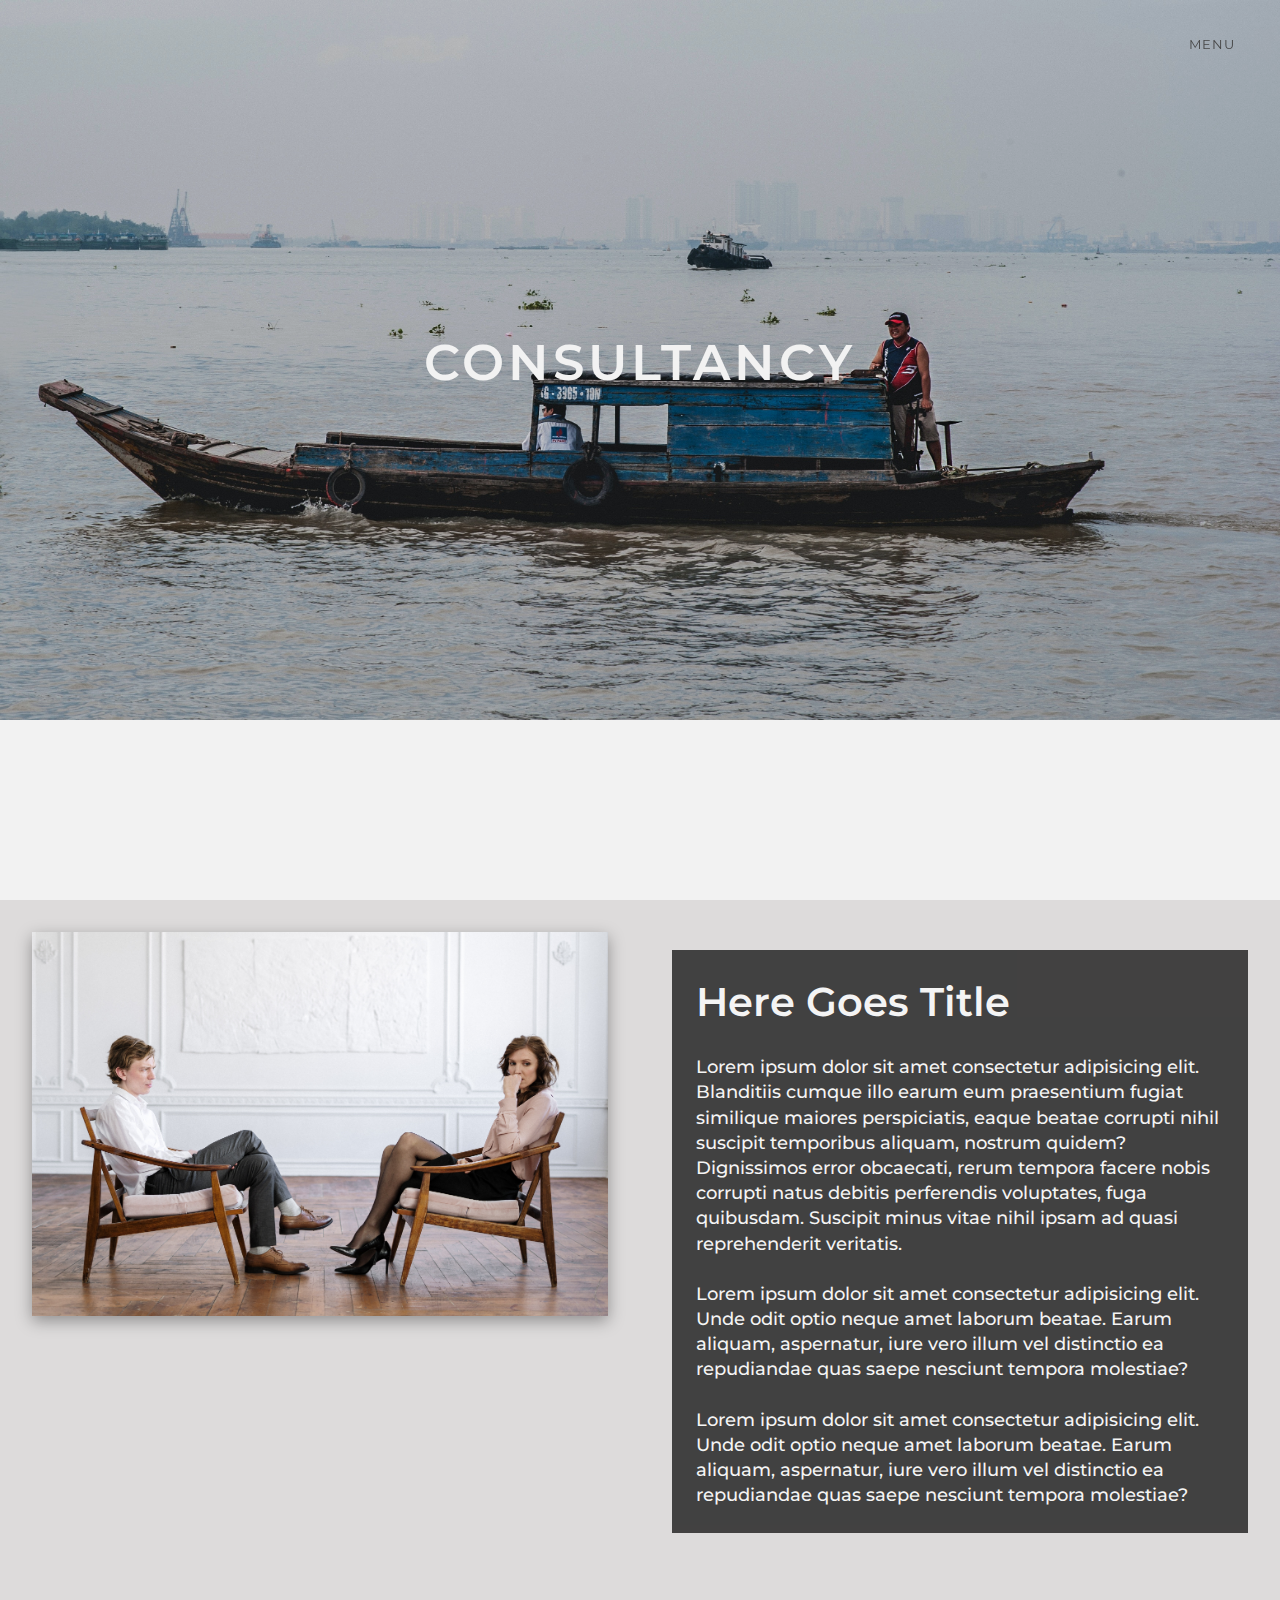
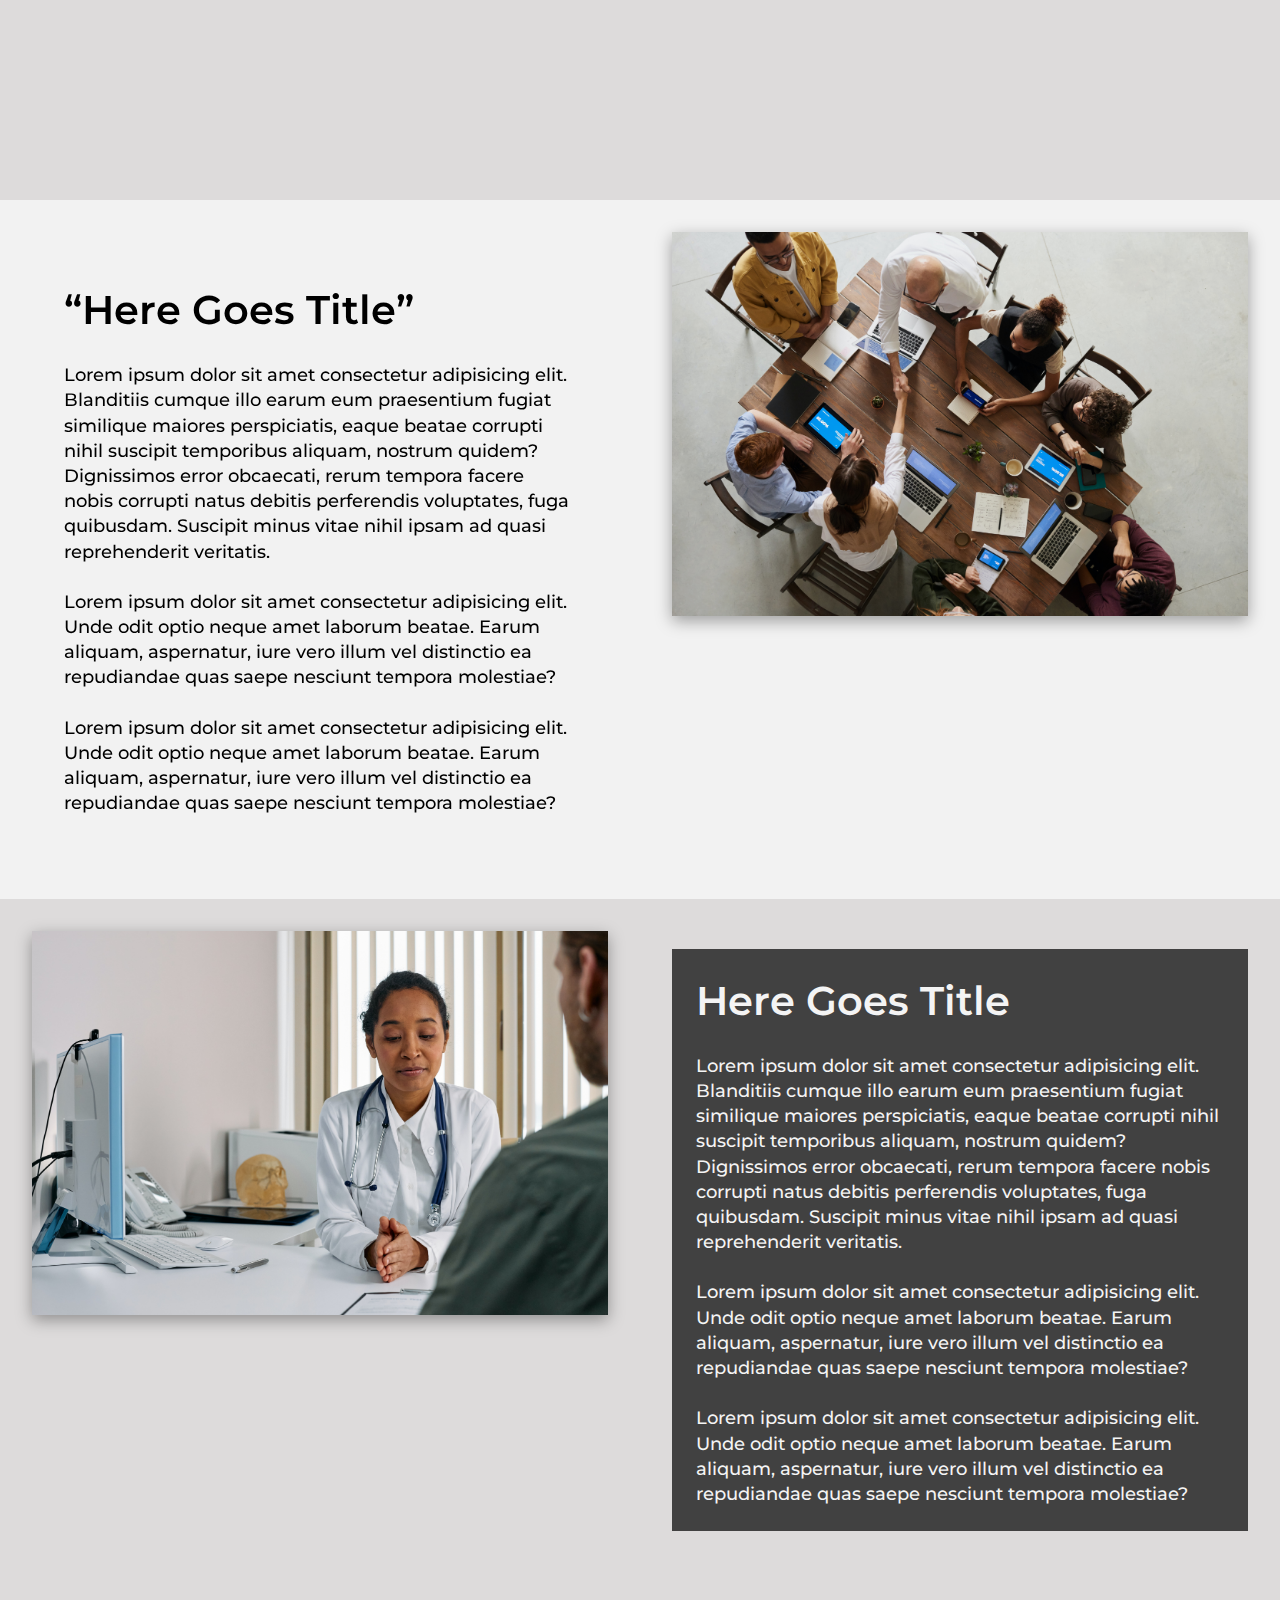
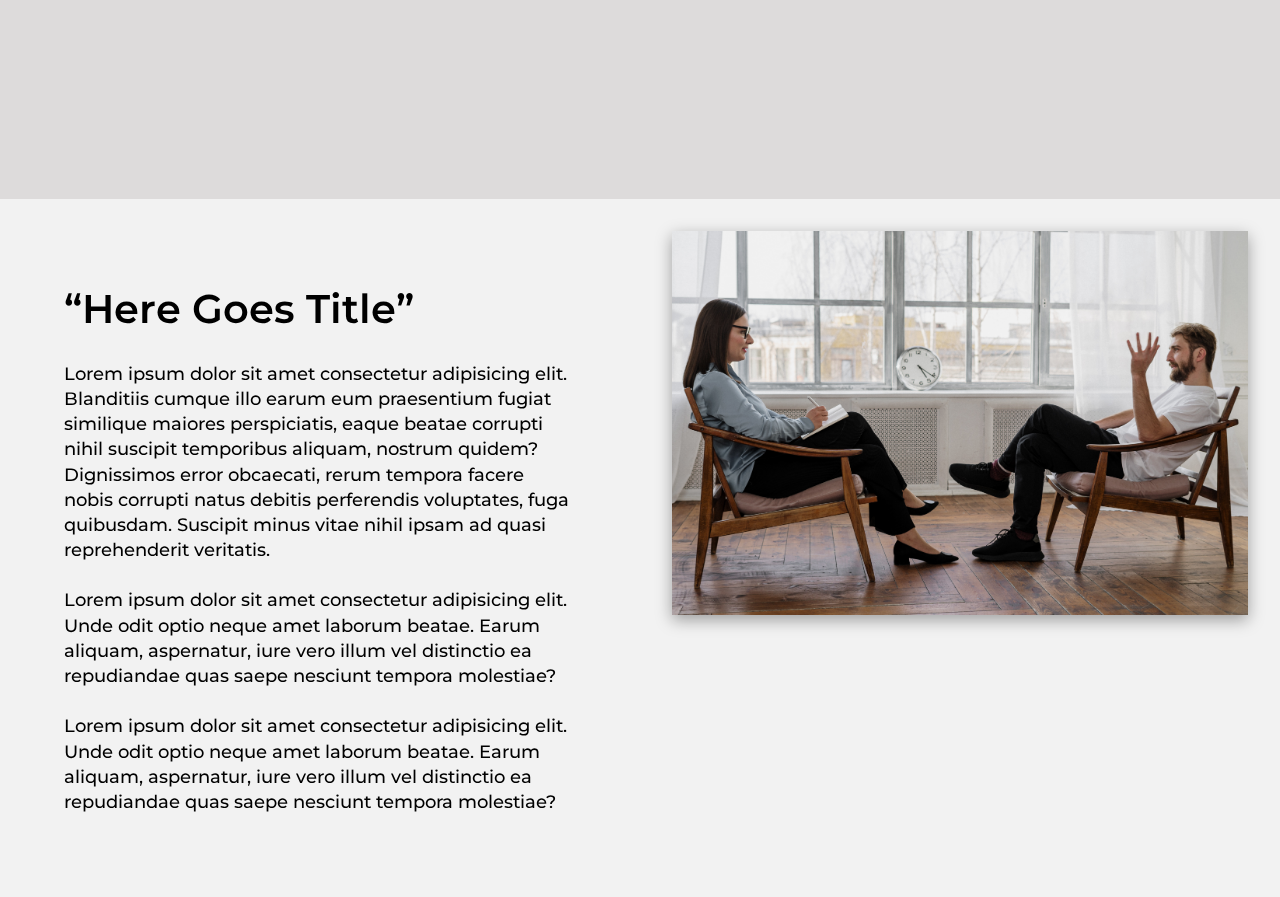
==== commit f8b2db52: "parallax effect added. 2 changes need to be made. 1) when the navbar opens the sections effected by " ====
--- a/consultancy.html
+++ b/consultancy.html
@@ -89,9 +89,9 @@
         </div>
       </section>
 
-
+      <div class="parallax">
       <div class="page-container horizontal">
-
+      </div>
         <div class="holder">
 
           <div class="row">
@@ -154,8 +154,10 @@
       </div>
 
 
+
+      <div class="parallax">
       <div class="page-container horizontal">
-
+      </div>
         <div class="holder">
 
           <div class="row">
--- a/CSS/scroll/consultancy.css
+++ b/CSS/scroll/consultancy.css
@@ -9,9 +9,11 @@
 
 html {
   font-size: 100%;
+  height: 100%;
 }
 
 body {
+  height: 100%;
   margin: 0;
   font-size: 14px;
   font-family: "Montserrat", serif;
@@ -1380,31 +1382,38 @@
 }
 
 .text__holder {
+  color: white;
+  font-size: 18px;
+  font-weight: 500;
+  text-align: left;
+  padding: 1.5rem;
+  background-color: black;
+  opacity: 70%;
+}
+
+.mid__section {
+  background-color: white;
+}
+
+.mid_text_holder {
   color: black;
   font-size: 18px;
   font-weight: 500;
   text-align: left;
-  padding: 1.5rem;
-}
-
-section {
-  border: 2px solid black;
-}
-
-.mid__section {
-  background-color: black;
-}
-
-.mid_text_holder {
-  color: white;
-  font-size: 18px;
-  font-weight: 500;
-  text-align: left;
   padding: 2rem;
 }
 
 .small_title {
   font-size: 40px;
   font-weight: 600;
-
-}+}
+
+.parallax {
+  background-image: url(/images/parallax.jpg);
+  min-height: 100%; 
+  background-attachment: fixed;
+  background-position: center;
+  background-repeat: no-repeat;
+  background-size: cover;
+}
+
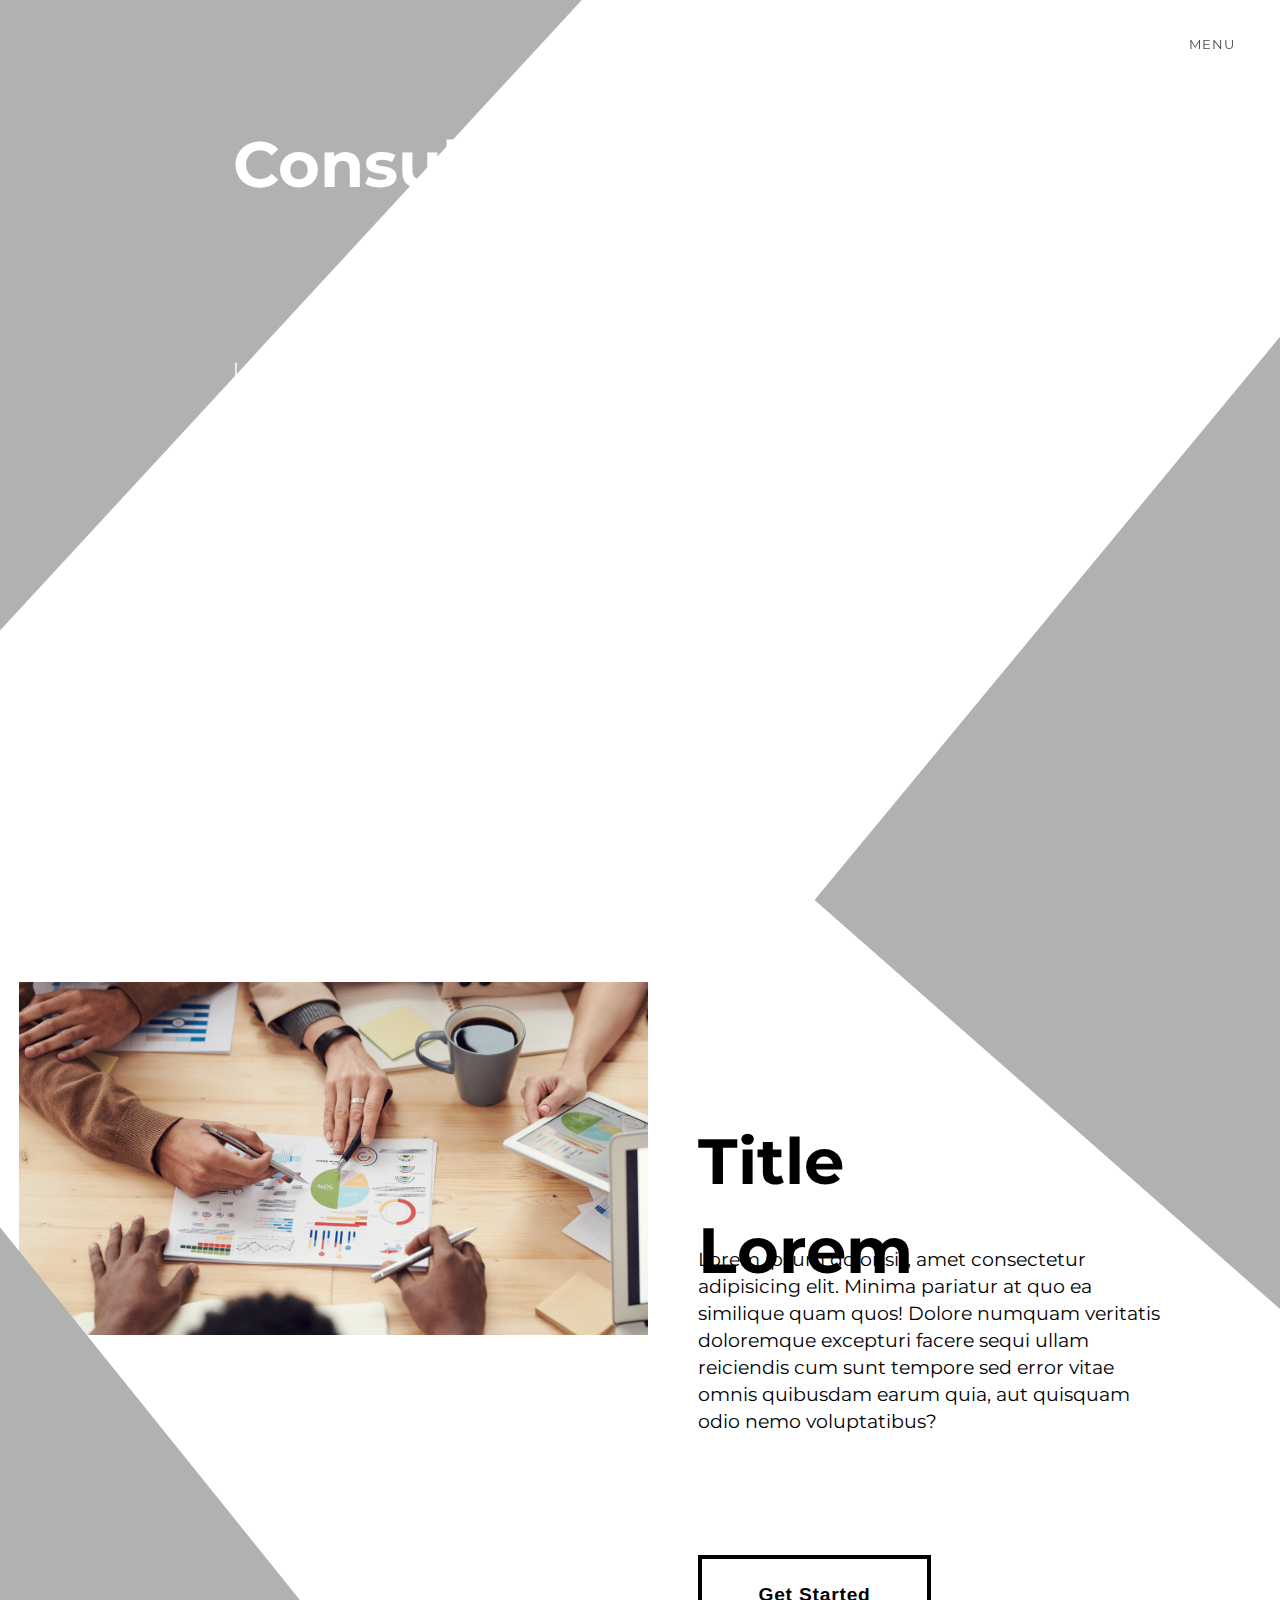
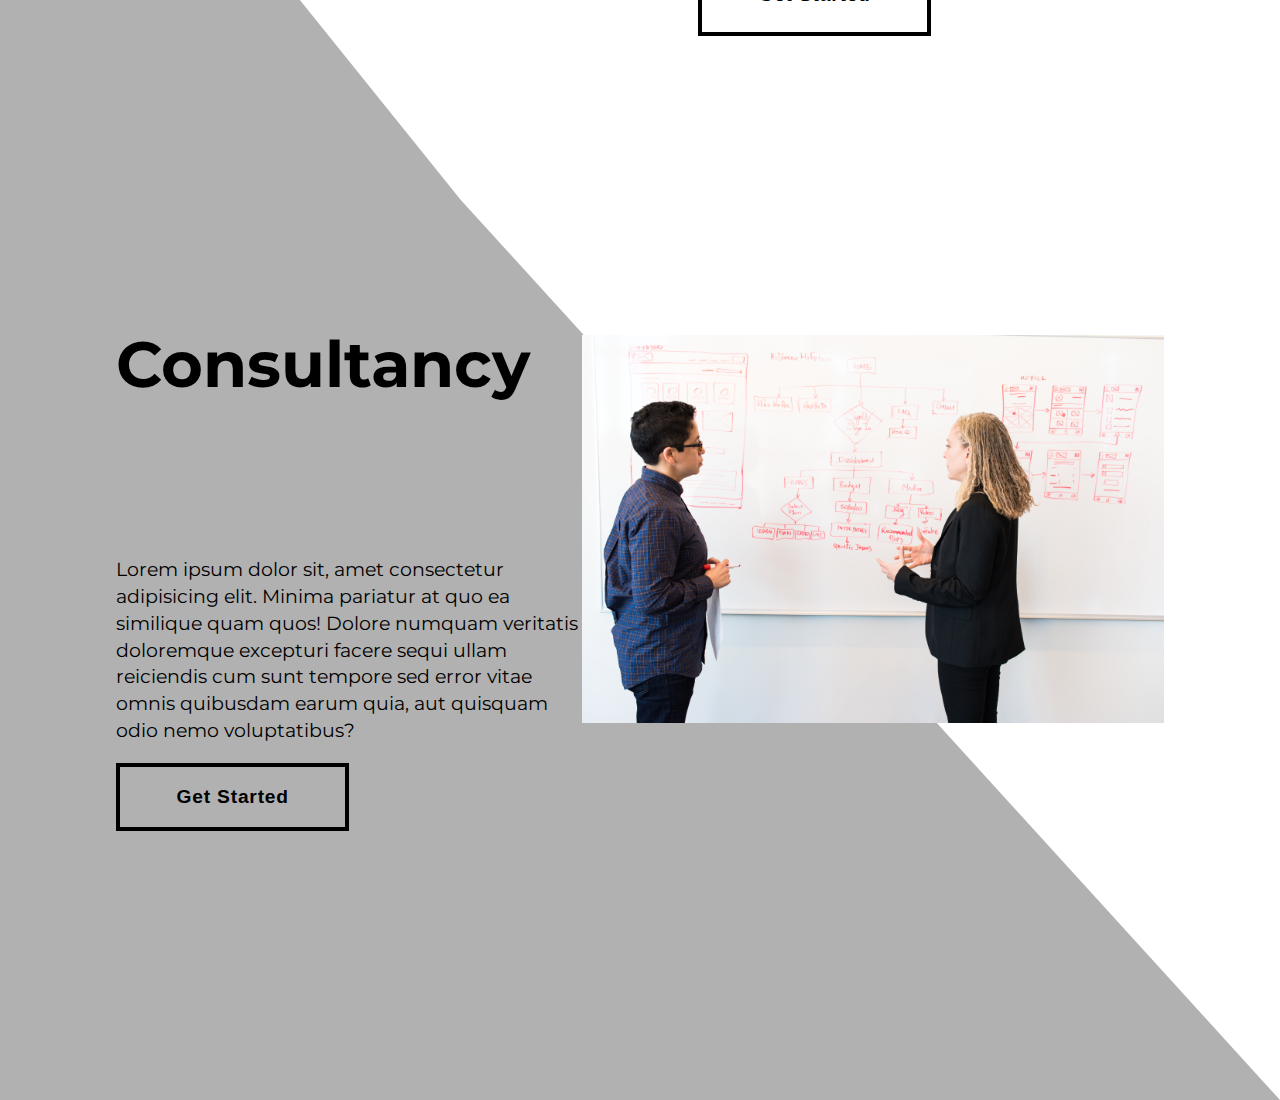
==== commit b66f75f0: "consultancy design" ====
--- a/consultancy.html
+++ b/consultancy.html
@@ -5,18 +5,17 @@
     <meta http-equiv="X-UA-Compatible" content="IE=edge">
     <meta name="viewport" content="width=device-width, initial-scale=1.0">
 
-    <link rel="stylesheet" href="./CSS/scroll/consultancy.css">
+    <link rel="stylesheet" href="./CSS/scroll/style.css">
 
-    <title>Consultancy</title>
+    <link href="https://unpkg.com/aos@2.3.1/dist/aos.css" rel="stylesheet">
+
+    <title>CY</title>
   </head>
-
-
   <body>
 
     <!--Here starts the navbar-->
 
       <nav class="navbar-main">
-
         <div class="navbar-container">
             <div class="navbar-menu right">
                 <a href="#" id="openMenu">Menu</a>
@@ -24,15 +23,12 @@
         </div>
 
         <div class="navbar-modal">
-
             <div class="navbar-modal-close">
                 <a href="#" id="closeMenu">Close</a>
             </div>
-
           <div class="navbar-modal-body">
-
             <div class="menu-col">
-                <p class="item font-bold">Consultancy</p>
+                <p class="item font-bold">Design</p>
                 <p class="item"><a href="#">Tutorials</a></p>
                 <p class="item"><a href="#">Playground</a></p>
                 <p class="item"><a href="#">Blueprints</a></p>
@@ -41,7 +37,7 @@
             </div>
 
             <div class="menu-col">
-                <p class="item font-bold">Marketing</p>
+                <p class="item font-bold">Reference</p>
                 <p class="item"><a href="#">Tutorials</a></p>
                 <p class="item"><a href="#">Playground</a></p>
                 <p class="item"><a href="#">Blueprints</a></p>
@@ -50,191 +46,77 @@
             </div>
 
             <div class="menu-col">
-                <p class="item font-bold">Construction Advice</p>
+                <p class="item font-bold">Search Categories</p>
                 <p class="item"><a href="#">Tutorials</a></p>
                 <p class="item"><a href="#">Playground</a></p>
                 <p class="item"><a href="#">Blueprints</a></p>
                 <p class="item"><a href="#">Collective</a></p>
                 <p class="item"><a href="#">CSS Reference</a></p>
             </div>
-
-            <div class="menu-col">
-              <p class="item font-bold">E-COMMERCE</p>
-              <p class="item"><a href="#">Tutorials</a></p>
-              <p class="item"><a href="#">Playground</a></p>
-              <p class="item"><a href="#">Blueprints</a></p>
-              <p class="item"><a href="#">Collective</a></p>
-              <p class="item"><a href="#">CSS Reference</a></p>
           </div>
-
-          </div>
-
         </div>
-
       </nav>
 
-    
-      <!--Here starts the skeleton-->
 
 
-      <section>
-        <div class="page-container horizontal">
+    
+    <!--Here starts the skeleton-->
 
-          <div class="container__image">
-            <img src="./images/pic-one.jpg" alt="" style="width:100%;">
-            <div class="centered__text">Consultancy</div>
-            
-          </div>
+    <main>
 
-        </div>
-      </section>
+      <div class="consultancy-container page-container grid-consultancy">
+        <video autoplay muted loop id="myVideo" class="video-grid">
+          <source src="./images/pexels-mart-production-7566043.mp4" type="video/mp4">
+        </video>
+        <div class="item-1"></div>
+        <div class="item-2"></div>
 
-      <div class="parallax">
-      <div class="page-container horizontal">
+        <h2 class="title-consultancy draw-border-two">Consultancy</h2>
+
+        <p class="consultancy-text draw-border-two">Lorem ipsum dolor sit, amet consectetur adipisicing elit. Minima pariatur at quo ea similique quam quos! Dolore numquam veritatis doloremque excepturi facere sequi ullam reiciendis cum sunt tempore sed error vitae omnis quibusdam earum quia, aut quisquam odio nemo voluptatibus?</p>
+        <button class="button-consultancy draw-border">Get Started</button>
       </div>
-        <div class="holder">
-
-          <div class="row">
-            <div class="image__holder">
-              <img class="image__" src="./images/pic-two.jpg" alt="" style="width:100%;">
-            </div>
-          </div>
-
-          <div class="text__container">
-            <p class="text__holder">
-
-              <span class="small_title">Here Goes Title</span>
 
 
-              <br><br>
-              Lorem ipsum dolor sit amet consectetur adipisicing elit. Blanditiis cumque illo earum eum praesentium fugiat similique maiores perspiciatis, eaque beatae corrupti nihil suscipit temporibus aliquam, nostrum quidem? Dignissimos error obcaecati, rerum tempora facere nobis corrupti natus debitis perferendis voluptates, fuga quibusdam. Suscipit minus vitae nihil ipsam ad quasi reprehenderit veritatis.
-              <br><br>
-              Lorem ipsum dolor sit amet consectetur adipisicing elit. Unde odit optio neque amet laborum beatae. Earum aliquam, aspernatur, iure vero illum vel distinctio ea repudiandae quas saepe nesciunt tempora molestiae?
+      <div class="consultancy-container grid-consultancy-two page-container">
+        <div class="item-4"></div>
+        <div class="item-5"></div>
 
-              <br><br>
-              Lorem ipsum dolor sit amet consectetur adipisicing elit. Unde odit optio neque amet laborum beatae. Earum aliquam, aspernatur, iure vero illum vel distinctio ea repudiandae quas saepe nesciunt tempora molestiae?
-            </p>
+        <img class="image-consultancy" src="./images/consultancy-picture.jpg" alt="">
+        <h2 class="title-consultancy-black draw-border-three">Title Lorem</h2>
 
-          </div>
+        <p class="consultancy-text-black draw-border-three">Lorem ipsum dolor sit, amet consectetur adipisicing elit. Minima pariatur at quo ea similique quam quos! Dolore numquam veritatis doloremque excepturi facere sequi ullam reiciendis cum sunt tempore sed error vitae omnis quibusdam earum quia, aut quisquam odio nemo voluptatibus?</p>
+        <button class="button-consultancy-black draw-border-black">Get Started</button>
+      </div>
 
-        </div>
+      
+      <div class="consultancy-container grid-consultancy-two page-container">
+        <div class="item-6"></div>
+
+        <img class="image-consultancy-two" src="./images/consultancy-picture-two.jpg" alt="">
+        <h2 class="title-consultancy-three draw-border-two">Consultancy</h2>
+
+        <p class="consultancy-text-three draw-border-two">Lorem ipsum dolor sit, amet consectetur adipisicing elit. Minima pariatur at quo ea similique quam quos! Dolore numquam veritatis doloremque excepturi facere sequi ullam reiciendis cum sunt tempore sed error vitae omnis quibusdam earum quia, aut quisquam odio nemo voluptatibus?</p>
+        <button class="button-consultancy-three draw-border-black">Get Started</button>
 
       </div>
 
 
 
 
-      <div class="page-container horizontal mid__section">
+    </main>
+    <script src="https://unpkg.com/aos@2.3.1/dist/aos.js"></script>
+    <script src="https://unpkg.com/aos@next/dist/aos.js"></script>
+    <script>
+      AOS.init( {
+         duration: 4000,
+         once: true,
+      });
+    </script>
 
-        <div class="holder">
+   
+    <script src="./JS/Babel/babel.js"></script>
+    <script src="./JS/Babel/script.js"></script>
 
-          <div class="text__container">
-            <p class="mid_text_holder">
-              <span class="small_title"><q>Here Goes Title</q></span>
-              <br><br>
-              Lorem ipsum dolor sit amet consectetur adipisicing elit. Blanditiis cumque illo earum eum praesentium fugiat similique maiores perspiciatis, eaque beatae corrupti nihil suscipit temporibus aliquam, nostrum quidem? Dignissimos error obcaecati, rerum tempora facere nobis corrupti natus debitis perferendis voluptates, fuga quibusdam. Suscipit minus vitae nihil ipsam ad quasi reprehenderit veritatis.
-              <br><br>
-              Lorem ipsum dolor sit amet consectetur adipisicing elit. Unde odit optio neque amet laborum beatae. Earum aliquam, aspernatur, iure vero illum vel distinctio ea repudiandae quas saepe nesciunt tempora molestiae?
-
-              <br><br>
-              Lorem ipsum dolor sit amet consectetur adipisicing elit. Unde odit optio neque amet laborum beatae. Earum aliquam, aspernatur, iure vero illum vel distinctio ea repudiandae quas saepe nesciunt tempora molestiae?
-            </p>
-
-          </div>
-
-
-          <div class="row">
-            <div class="image__holder">
-              <img class="image__" src="./images/pexels-fauxels-3183197.jpg" alt="" style="width:100%;">
-            </div>
-          </div>
-
-        </div>
-
-      </div>
-
-
-
-      <div class="parallax">
-      <div class="page-container horizontal">
-      </div>
-        <div class="holder">
-
-          <div class="row">
-            <div class="image__holder">
-              <img class="image__" src="./images/pic-three.jpg" alt="" style="width:100%;">
-            </div>
-          </div>
-
-          <div class="text__container">
-            <p class="text__holder">
-              <span class="small_title">Here Goes Title</span>
-              <br><br>
-              Lorem ipsum dolor sit amet consectetur adipisicing elit. Blanditiis cumque illo earum eum praesentium fugiat similique maiores perspiciatis, eaque beatae corrupti nihil suscipit temporibus aliquam, nostrum quidem? Dignissimos error obcaecati, rerum tempora facere nobis corrupti natus debitis perferendis voluptates, fuga quibusdam. Suscipit minus vitae nihil ipsam ad quasi reprehenderit veritatis.
-              <br><br>
-              Lorem ipsum dolor sit amet consectetur adipisicing elit. Unde odit optio neque amet laborum beatae. Earum aliquam, aspernatur, iure vero illum vel distinctio ea repudiandae quas saepe nesciunt tempora molestiae?
-
-              <br><br>
-              Lorem ipsum dolor sit amet consectetur adipisicing elit. Unde odit optio neque amet laborum beatae. Earum aliquam, aspernatur, iure vero illum vel distinctio ea repudiandae quas saepe nesciunt tempora molestiae?
-            </p>
-
-          </div>
-
-        </div>
-
-      </div>
-
-
-      <div class="page-container horizontal mid__section">
-
-        <div class="holder">
-
-          <div class="text__container">
-            <p class="mid_text_holder">
-              <span class="small_title"><q>Here Goes Title</q></span>
-              <br><br>
-              Lorem ipsum dolor sit amet consectetur adipisicing elit. Blanditiis cumque illo earum eum praesentium fugiat similique maiores perspiciatis, eaque beatae corrupti nihil suscipit temporibus aliquam, nostrum quidem? Dignissimos error obcaecati, rerum tempora facere nobis corrupti natus debitis perferendis voluptates, fuga quibusdam. Suscipit minus vitae nihil ipsam ad quasi reprehenderit veritatis.
-              <br><br>
-              Lorem ipsum dolor sit amet consectetur adipisicing elit. Unde odit optio neque amet laborum beatae. Earum aliquam, aspernatur, iure vero illum vel distinctio ea repudiandae quas saepe nesciunt tempora molestiae?
-
-              <br><br>
-              Lorem ipsum dolor sit amet consectetur adipisicing elit. Unde odit optio neque amet laborum beatae. Earum aliquam, aspernatur, iure vero illum vel distinctio ea repudiandae quas saepe nesciunt tempora molestiae?
-            </p>
-
-          </div>
-
-
-          <div class="row">
-            <div class="image__holder">
-              <img class="image__" src="./images/pic-four.jpg" alt="" style="width:100%;">
-            </div>
-          </div>
-
-        </div>
-
-      </div>
-
-
-
-
-
-
-
-
-
-
-
-
-
-
-
-
-
-
-
-
-      <script src="./JS/Babel/babel.js"></script>
-      <script src="./JS/Babel/script.js"></script>
-
-   </body>
+  </body>
 </html>--- a/CSS/scroll/style.css
+++ b/CSS/scroll/style.css
@@ -0,0 +1,1843 @@
+/* navbar */
+@import url("https://fonts.googleapis.com/css?family=Montserrat:300,400,700");
+*::before, *::after {
+  -webkit-box-sizing: border-box;
+  box-sizing: border-box;
+}
+
+html {
+  font-size: 100%;
+}
+
+body {
+  margin: 0;
+  font-size: 14px;
+  font-family: "Montserrat", serif;
+  color: #464646;
+  background: #DDDBDB;
+  line-height: 1.4;
+  -ms-overflow-style: none;
+}
+
+body::-webkit-scrollbar {
+  display: none;
+}
+
+a {
+  color: inherit;
+  text-decoration: none;
+  cursor: pointer;
+  position: relative;
+}
+
+a[href]::after {
+  content: '';
+  display: block;
+  position: absolute;
+  top: 100%;
+  left: 0;
+  background: #464646;
+  height: 1px;
+  width: 0;
+  max-width: 100%;
+  -webkit-transition: width .2s ease-in-out;
+  transition: width .2s ease-in-out;
+}
+
+a[href]:hover::after {
+  width: 40px;
+}
+
+.page-container {
+  background: #ffffff;
+  -webkit-transform-style: preserve-3d;
+  transform-style: preserve-3d;
+  -webkit-transition: all .3s ease-in-out;
+  transition: all .3s ease-in-out;
+}
+
+.page-container::after {
+  content: '';
+  display: block;
+}
+
+.section {
+  position: relative;
+  padding: 60px 15px;
+  display: -webkit-box;
+  display: -ms-flexbox;
+  display: flex;
+  -ms-flex-wrap: wrap;
+  flex-wrap: wrap;
+}
+
+.section .section-heading {
+  letter-spacing: 1px;
+  text-align: center;
+  font-size: 2.6rem;
+  margin: auto;
+  font-weight: 300;
+}
+
+@media (min-width: 767px) {
+  .section-container {
+    padding: 0 40px;
+  }
+}
+
+.font-bold {
+  font-weight: 700;
+}
+
+.navbar-main {
+  position: fixed;
+  left: 0;
+  right: 0;
+  top: 0;
+  width: 100%;
+  z-index: 1050;
+}
+
+.navbar-main .navbar-container {
+  padding: 35px 45px;
+  display: -webkit-box;
+  display: -ms-flexbox;
+  display: flex;
+  -ms-flex-wrap: wrap;
+  flex-wrap: wrap;
+  max-width: 100%;
+}
+
+@media (max-width: 767px) {
+  .navbar-main .navbar-container {
+    padding: 20px 15px;
+  }
+}
+
+.navbar-main .navbar-menu.right {
+  margin-left: auto;
+}
+
+.navbar-main .navbar-menu a {
+  color: #464646;
+  text-transform: uppercase;
+  letter-spacing: 1px;
+  font-size: .8rem;
+}
+
+.navbar-modal {
+  position: fixed;
+  left: 0;
+  right: 0;
+  top: -150%;
+  width: 100%;
+  z-index: 1100;
+  background: #ffffff;
+  -webkit-transition: all .3s ease-out;
+  transition: all .3s ease-out;
+}
+
+.navbar-modal.open {
+  top: 0;
+}
+
+.navbar-modal .navbar-modal-close {
+  position: absolute;
+  left: 42px;
+  top: 35px;
+  color: black;
+  text-transform: uppercase;
+  letter-spacing: 1px;
+  font-size: .8rem;
+}
+
+@media (max-width: 767px) {
+  .navbar-modal .navbar-modal-close {
+    right: 15px;
+    top: 20px;
+  }
+}
+
+.navbar-modal .navbar-modal-body {
+  padding: 50px 60px;
+  max-height: 85vh;
+  overflow-y: auto;
+  display: -webkit-box;
+  display: -ms-flexbox;
+  display: flex;
+  -ms-flex-wrap: wrap;
+  flex-wrap: wrap;
+  -webkit-box-shadow: 0 3px 14px rgba(0, 0, 0, 0.08);
+          box-shadow: 0 3px 14px rgba(0, 0, 0, 0.08);
+}
+
+@media (max-width: 767px) {
+  .navbar-modal .navbar-modal-body {
+    padding: 50px 15px;
+  }
+}
+
+.navbar-modal .menu-col {
+  font-size: .9rem;
+  opacity: 0;
+  margin: 0 auto auto auto;
+  -webkit-transition: all .4s ease-in;
+  transition: all .4s ease-in;
+  -webkit-transition-delay: .4s;
+          transition-delay: .4s;
+}
+
+@media (min-width: 768px) {
+  .navbar-modal .menu-col {
+    -webkit-box-flex: 0;
+    -ms-flex: 0 0 200px;
+    flex: 0 0 200px;
+    max-width: 200px;
+  }
+}
+
+@media (max-width: 767px) {
+  .navbar-modal .menu-col {
+    width: 100%;
+  }
+}
+
+.navbar-modal .menu-col:nth-child(2) {
+  -webkit-transition-delay: .6s;
+          transition-delay: .6s;
+}
+
+.navbar-modal .menu-col:nth-child(3) {
+  -webkit-transition-delay: .8s;
+          transition-delay: .8s;
+}
+
+.navbar-menu-open {
+  overflow: hidden;
+}
+
+.navbar-menu-open .navbar-modal {
+  top: 0;
+}
+
+.navbar-menu-open .navbar-modal .menu-col,
+.navbar-menu-open .navbar-modal .search-col {
+  opacity: 1;
+}
+
+.navbar-menu-open .page-container {
+  -webkit-transform: scale(0.9);
+          transform: scale(0.9);
+}
+
+.navbar-menu-open .page-container::after {
+  content: '';
+  display: block;
+  background: rgba(0, 0, 0, 0);
+  position: absolute;
+  left: 0;
+  right: 0;
+  top: 0;
+  bottom: 0;
+  z-index: -1000;
+}
+
+/* Vertical and Horizontal structure starts here:  */
+/* Hide scrollbar for IE and Edge */
+html,
+body,
+main,
+section {
+  margin: 0;
+  padding: 0;
+}
+
+.horizontal {
+  width: 100vw;
+  margin: 0;
+  padding: 0;
+}
+
+main {
+  position: relative;
+}
+
+main,
+section {
+  overflow: hidden;
+}
+
+section {
+  display: -webkit-box;
+  display: -ms-flexbox;
+  display: flex;
+  -ms-flex-wrap: wrap;
+      flex-wrap: wrap;
+  -webkit-transform: translate3d(0, 0, 0);
+          transform: translate3d(0, 0, 0);
+}
+
+section > div {
+  display: inline-block;
+  height: 100vh;
+  color: #ffffff;
+  background: #8b8b8b;
+  background: linear-gradient(117deg, #8b8b8b 0%, #a2a2a2 7%, #aaaaaa 12%, #b3b3b3 27%, #bebebe 43%, #cbcbcb 57%, #d8d8d8 69%, #e1e1e1 76%, #ebebeb 86%, #f8f8f8 94%, white 100%);
+  text-align: center;
+}
+
+.contact-section {
+  height: 70vh;
+  color: #ffffff;
+  background-color: grey;
+}
+
+.contact-section .contact-horizontal {
+  width: 100vw;
+  margin: 0;
+  padding: 0;
+}
+
+/* Hide scrollbar for Chrome, Safari and Opera */
+@-webkit-keyframes breathing {
+  0% {
+    -webkit-transform: scale(0.95);
+    transform: scale(0.95);
+  }
+  25% {
+    -webkit-transform: scale(1);
+    transform: scale(1);
+  }
+  60% {
+    -webkit-transform: scale(0.95);
+    transform: scale(0.95);
+  }
+  100% {
+    -webkit-transform: scale(0.95);
+    transform: scale(0.95);
+  }
+}
+
+@keyframes breathing {
+  0% {
+    -webkit-transform: scale(0.95);
+    transform: scale(0.95);
+  }
+  25% {
+    -webkit-transform: scale(1);
+    transform: scale(1);
+  }
+  60% {
+    -webkit-transform: scale(0.95);
+    transform: scale(0.95);
+  }
+  100% {
+    -webkit-transform: scale(0.95);
+    transform: scale(0.95);
+  }
+}
+
+@-webkit-keyframes BounceInLeft {
+  0% {
+    -webkit-animation-timing-function: ease-in;
+            animation-timing-function: ease-in;
+    opacity: 1;
+    -webkit-transform: translateX(-730px);
+            transform: translateX(-730px);
+  }
+  24% {
+    opacity: 1;
+  }
+  40% {
+    -webkit-animation-timing-function: ease-in;
+            animation-timing-function: ease-in;
+    -webkit-transform: translateX(-26px);
+            transform: translateX(-26px);
+  }
+  65% {
+    -webkit-animation-timing-function: ease-in;
+            animation-timing-function: ease-in;
+    -webkit-transform: translateX(-13px);
+            transform: translateX(-13px);
+  }
+  82% {
+    -webkit-animation-timing-function: ease-in;
+            animation-timing-function: ease-in;
+    -webkit-transform: translateX(-6.5px);
+            transform: translateX(-6.5px);
+  }
+  90% {
+    -webkit-animation-timing-function: ease-in;
+            animation-timing-function: ease-in;
+    -webkit-transform: translateX(-4px);
+            transform: translateX(-4px);
+  }
+  25%,
+  55%,
+  75%,
+  87%,
+  98% {
+    -webkit-animation-timing-function: ease-out;
+            animation-timing-function: ease-out;
+    -webkit-transform: translateX(12px);
+            transform: translateX(12px);
+  }
+  100% {
+    -webkit-animation-timing-function: ease-out;
+            animation-timing-function: ease-out;
+    opacity: 1;
+    -webkit-transform: translateX(6px);
+            transform: translateX(6px);
+  }
+}
+
+@keyframes BounceInLeft {
+  0% {
+    -webkit-animation-timing-function: ease-in;
+            animation-timing-function: ease-in;
+    opacity: 1;
+    -webkit-transform: translateX(-730px);
+            transform: translateX(-730px);
+  }
+  24% {
+    opacity: 1;
+  }
+  40% {
+    -webkit-animation-timing-function: ease-in;
+            animation-timing-function: ease-in;
+    -webkit-transform: translateX(-26px);
+            transform: translateX(-26px);
+  }
+  65% {
+    -webkit-animation-timing-function: ease-in;
+            animation-timing-function: ease-in;
+    -webkit-transform: translateX(-13px);
+            transform: translateX(-13px);
+  }
+  82% {
+    -webkit-animation-timing-function: ease-in;
+            animation-timing-function: ease-in;
+    -webkit-transform: translateX(-6.5px);
+            transform: translateX(-6.5px);
+  }
+  90% {
+    -webkit-animation-timing-function: ease-in;
+            animation-timing-function: ease-in;
+    -webkit-transform: translateX(-4px);
+            transform: translateX(-4px);
+  }
+  25%,
+  55%,
+  75%,
+  87%,
+  98% {
+    -webkit-animation-timing-function: ease-out;
+            animation-timing-function: ease-out;
+    -webkit-transform: translateX(12px);
+            transform: translateX(12px);
+  }
+  100% {
+    -webkit-animation-timing-function: ease-out;
+            animation-timing-function: ease-out;
+    opacity: 1;
+    -webkit-transform: translateX(6px);
+            transform: translateX(6px);
+  }
+}
+
+@-webkit-keyframes BounceInRight {
+  0% {
+    -webkit-animation-timing-function: ease-in;
+            animation-timing-function: ease-in;
+    opacity: 1;
+    -webkit-transform: translateX(730px);
+            transform: translateX(730px);
+  }
+  24% {
+    opacity: 1;
+  }
+  40% {
+    -webkit-animation-timing-function: ease-in;
+            animation-timing-function: ease-in;
+    -webkit-transform: translateX(26px);
+            transform: translateX(26px);
+  }
+  65% {
+    -webkit-animation-timing-function: ease-in;
+            animation-timing-function: ease-in;
+    -webkit-transform: translateX(13px);
+            transform: translateX(13px);
+  }
+  82% {
+    -webkit-animation-timing-function: ease-in;
+            animation-timing-function: ease-in;
+    -webkit-transform: translateX(6.5px);
+            transform: translateX(6.5px);
+  }
+  90% {
+    -webkit-animation-timing-function: ease-in;
+            animation-timing-function: ease-in;
+    -webkit-transform: translateX(4px);
+            transform: translateX(4px);
+  }
+  25%,
+  55%,
+  75%,
+  87%,
+  98% {
+    -webkit-animation-timing-function: ease-out;
+            animation-timing-function: ease-out;
+    -webkit-transform: translateX(-12px);
+            transform: translateX(-12px);
+  }
+  100% {
+    -webkit-animation-timing-function: ease-out;
+            animation-timing-function: ease-out;
+    opacity: 1;
+    -webkit-transform: translateX(-6px);
+            transform: translateX(-6px);
+  }
+}
+
+@keyframes BounceInRight {
+  0% {
+    -webkit-animation-timing-function: ease-in;
+            animation-timing-function: ease-in;
+    opacity: 1;
+    -webkit-transform: translateX(730px);
+            transform: translateX(730px);
+  }
+  24% {
+    opacity: 1;
+  }
+  40% {
+    -webkit-animation-timing-function: ease-in;
+            animation-timing-function: ease-in;
+    -webkit-transform: translateX(26px);
+            transform: translateX(26px);
+  }
+  65% {
+    -webkit-animation-timing-function: ease-in;
+            animation-timing-function: ease-in;
+    -webkit-transform: translateX(13px);
+            transform: translateX(13px);
+  }
+  82% {
+    -webkit-animation-timing-function: ease-in;
+            animation-timing-function: ease-in;
+    -webkit-transform: translateX(6.5px);
+            transform: translateX(6.5px);
+  }
+  90% {
+    -webkit-animation-timing-function: ease-in;
+            animation-timing-function: ease-in;
+    -webkit-transform: translateX(4px);
+            transform: translateX(4px);
+  }
+  25%,
+  55%,
+  75%,
+  87%,
+  98% {
+    -webkit-animation-timing-function: ease-out;
+            animation-timing-function: ease-out;
+    -webkit-transform: translateX(-12px);
+            transform: translateX(-12px);
+  }
+  100% {
+    -webkit-animation-timing-function: ease-out;
+            animation-timing-function: ease-out;
+    opacity: 1;
+    -webkit-transform: translateX(-6px);
+            transform: translateX(-6px);
+  }
+}
+
+@-webkit-keyframes hover-one {
+  0.00% {
+    -webkit-transform: translateY(4px) translateX(4px);
+            transform: translateY(4px) translateX(4px);
+  }
+  16.67% {
+    -webkit-transform: translateY(-4px) translateX(-4px);
+            transform: translateY(-4px) translateX(-4px);
+  }
+  33.33% {
+    -webkit-transform: translateY(2px) translateX(4px);
+            transform: translateY(2px) translateX(4px);
+  }
+  50.00% {
+    -webkit-transform: translateY(4px) translateX(-4px);
+            transform: translateY(4px) translateX(-4px);
+  }
+  66.67% {
+    -webkit-transform: translateY(-1px) translateX(4px);
+            transform: translateY(-1px) translateX(4px);
+  }
+  83.33% {
+    -webkit-transform: translateY(-4px) translateX(-4px);
+            transform: translateY(-4px) translateX(-4px);
+  }
+  100.00% {
+    -webkit-transform: translateY(4px) translateX(4px);
+            transform: translateY(4px) translateX(4px);
+  }
+}
+
+@keyframes hover-one {
+  0.00% {
+    -webkit-transform: translateY(4px) translateX(4px);
+            transform: translateY(4px) translateX(4px);
+  }
+  16.67% {
+    -webkit-transform: translateY(-4px) translateX(-4px);
+            transform: translateY(-4px) translateX(-4px);
+  }
+  33.33% {
+    -webkit-transform: translateY(2px) translateX(4px);
+            transform: translateY(2px) translateX(4px);
+  }
+  50.00% {
+    -webkit-transform: translateY(4px) translateX(-4px);
+            transform: translateY(4px) translateX(-4px);
+  }
+  66.67% {
+    -webkit-transform: translateY(-1px) translateX(4px);
+            transform: translateY(-1px) translateX(4px);
+  }
+  83.33% {
+    -webkit-transform: translateY(-4px) translateX(-4px);
+            transform: translateY(-4px) translateX(-4px);
+  }
+  100.00% {
+    -webkit-transform: translateY(4px) translateX(4px);
+            transform: translateY(4px) translateX(4px);
+  }
+}
+
+@-webkit-keyframes hover-two {
+  0.00% {
+    -webkit-transform: translateY(-4px) translateX(-4px);
+            transform: translateY(-4px) translateX(-4px);
+  }
+  16.67% {
+    -webkit-transform: translateY(3px) translateX(-5px);
+            transform: translateY(3px) translateX(-5px);
+  }
+  33.33% {
+    -webkit-transform: translateY(4px) translateX(-4px);
+            transform: translateY(4px) translateX(-4px);
+  }
+  50.00% {
+    -webkit-transform: translateY(-4px) translateX(4px);
+            transform: translateY(-4px) translateX(4px);
+  }
+  66.67% {
+    -webkit-transform: translateY(4px) translateX(-4px);
+            transform: translateY(4px) translateX(-4px);
+  }
+  83.33% {
+    -webkit-transform: translateY(-1px) translateX(4px);
+            transform: translateY(-1px) translateX(4px);
+  }
+  100.00% {
+    -webkit-transform: translateY(-4px) translateX(-4px);
+            transform: translateY(-4px) translateX(-4px);
+  }
+}
+
+@keyframes hover-two {
+  0.00% {
+    -webkit-transform: translateY(-4px) translateX(-4px);
+            transform: translateY(-4px) translateX(-4px);
+  }
+  16.67% {
+    -webkit-transform: translateY(3px) translateX(-5px);
+            transform: translateY(3px) translateX(-5px);
+  }
+  33.33% {
+    -webkit-transform: translateY(4px) translateX(-4px);
+            transform: translateY(4px) translateX(-4px);
+  }
+  50.00% {
+    -webkit-transform: translateY(-4px) translateX(4px);
+            transform: translateY(-4px) translateX(4px);
+  }
+  66.67% {
+    -webkit-transform: translateY(4px) translateX(-4px);
+            transform: translateY(4px) translateX(-4px);
+  }
+  83.33% {
+    -webkit-transform: translateY(-1px) translateX(4px);
+            transform: translateY(-1px) translateX(4px);
+  }
+  100.00% {
+    -webkit-transform: translateY(-4px) translateX(-4px);
+            transform: translateY(-4px) translateX(-4px);
+  }
+}
+
+.grid-homepage {
+  display: -ms-grid;
+  display: grid;
+  -ms-grid-columns: (1fr)[5];
+      grid-template-columns: repeat(5, 1fr);
+  -ms-grid-rows: (1fr)[5];
+      grid-template-rows: repeat(5, 1fr);
+  grid-column-gap: 0px;
+  grid-row-gap: 0px;
+}
+
+.overlay {
+  opacity: 0.6;
+  background-image: -webkit-gradient(linear, left bottom, left top, from(#000000), color-stop(#1c1c1c), color-stop(#313131), color-stop(#474747), color-stop(#5f5f5f), color-stop(#747474), color-stop(#898989), color-stop(#9f9f9f), color-stop(#b6b6b6), color-stop(#cecece), color-stop(#e6e6e6), to(#ffffff));
+  background-image: linear-gradient(to top, #000000, #1c1c1c, #313131, #474747, #5f5f5f, #747474, #898989, #9f9f9f, #b6b6b6, #cecece, #e6e6e6, #ffffff);
+  width: 100%;
+  height: 100%;
+  z-index: 10;
+  top: 0;
+  left: 0;
+  position: fixed;
+}
+
+.logo {
+  height: 550px;
+  z-index: 2;
+  width: 550px;
+  -ms-grid-row: 3;
+  -ms-grid-column: 3;
+  -ms-grid-column-span: 1;
+  grid-area: 3 / 3 / 3 / 4;
+  margin-right: 20px;
+}
+
+.shape {
+  -ms-grid-row: 3;
+  -ms-grid-row-span: 3;
+  -ms-grid-column: 1;
+  -ms-grid-column-span: 5;
+  grid-area: 3 / 1 / 6 / 6;
+  -webkit-clip-path: polygon(50% 73%, 67% 66%, 100% 86%, 100% 100%, 53% 100%, 0 100%, 0 86%, 34% 66%);
+  clip-path: polygon(50% 73%, 67% 66%, 100% 86%, 100% 100%, 53% 100%, 0 100%, 0 86%, 34% 66%);
+  background-color: grey;
+  z-index: 3000;
+  border: 2px solid gold;
+}
+
+#timeline {
+  display: -webkit-box;
+  display: -ms-flexbox;
+  display: flex;
+  background-color: #031625;
+}
+
+#timeline:hover .tl-item {
+  width: 23.3330%;
+}
+
+.tl-item {
+  -webkit-transform: translate3d(0, 0, 0);
+          transform: translate3d(0, 0, 0);
+  position: relative;
+  width: 25%;
+  height: 100vh;
+  min-height: 600px;
+  color: #fff;
+  overflow: hidden;
+  -webkit-transition: width 0.5s ease;
+  transition: width 0.5s ease;
+}
+
+.tl-item:before, .tl-item:after {
+  -webkit-transform: translate3d(0, 0, 0);
+          transform: translate3d(0, 0, 0);
+  content: '';
+  position: absolute;
+  left: 0;
+  top: 0;
+  width: 100%;
+  height: 100%;
+}
+
+.tl-item:after {
+  background: rgba(3, 22, 37, 0.85);
+  opacity: 1;
+  -webkit-transition: opacity 0.5s ease;
+  transition: opacity 0.5s ease;
+}
+
+.tl-item:before {
+  background: -webkit-gradient(linear, left top, left bottom, from(rgba(0, 0, 0, 0)), color-stop(75%, black));
+  background: linear-gradient(to bottom, rgba(0, 0, 0, 0) 0%, black 75%);
+  z-index: 1;
+  opacity: 0;
+  -webkit-transform: translate3d(0, 0, 0) translateY(50%);
+          transform: translate3d(0, 0, 0) translateY(50%);
+  -webkit-transition: opacity 0.5s ease, -webkit-transform 0.5s ease;
+  transition: opacity 0.5s ease, -webkit-transform 0.5s ease;
+  transition: opacity 0.5s ease, transform 0.5s ease;
+  transition: opacity 0.5s ease, transform 0.5s ease, -webkit-transform 0.5s ease;
+}
+
+.tl-item:hover {
+  width: 30% !important;
+}
+
+.tl-item:hover:after {
+  opacity: 0;
+}
+
+.tl-item:hover:before {
+  opacity: 1;
+  -webkit-transform: translate3d(0, 0, 0) translateY(0);
+          transform: translate3d(0, 0, 0) translateY(0);
+  -webkit-transition: opacity 1s ease, -webkit-transform 1s ease 0.25s;
+  transition: opacity 1s ease, -webkit-transform 1s ease 0.25s;
+  transition: opacity 1s ease, transform 1s ease 0.25s;
+  transition: opacity 1s ease, transform 1s ease 0.25s, -webkit-transform 1s ease 0.25s;
+}
+
+.tl-item:hover .tl-content {
+  opacity: 1;
+  -webkit-transform: translateY(0);
+          transform: translateY(0);
+  -webkit-transition: all 0.75s ease 0.5s;
+  transition: all 0.75s ease 0.5s;
+}
+
+.tl-item:hover .tl-bg {
+  -webkit-filter: grayscale(0);
+          filter: grayscale(0);
+}
+
+.tl-content {
+  -webkit-transform: translate3d(0, 0, 0) translateY(25px);
+          transform: translate3d(0, 0, 0) translateY(25px);
+  position: relative;
+  z-index: 1;
+  text-align: center;
+  top: 60%;
+  left: 17%;
+  width: 350px;
+  opacity: 0;
+  font-size: 1rem;
+}
+
+.tl-content p {
+  position: absolute;
+  top: 0%;
+  left: 0%;
+  color: white;
+  font-size: 1rem;
+  font-weight: normal;
+}
+
+.tl-year {
+  position: absolute;
+  top: 50%;
+  left: 50%;
+  -webkit-transform: translateX(-50%) translateY(-50%);
+          transform: translateX(-50%) translateY(-50%);
+  z-index: 1;
+  border-top: 1px solid #fff;
+  border-bottom: 1px solid #fff;
+}
+
+.tl-year p {
+  font-size: 1.3rem;
+  line-height: 0;
+}
+
+.tl-bg {
+  -webkit-transform: translate3d(0, 0, 0);
+          transform: translate3d(0, 0, 0);
+  position: absolute;
+  width: 100%;
+  height: 100%;
+  top: 0;
+  left: 0;
+  background-size: cover;
+  background-position: center center;
+  -webkit-transition: -webkit-filter 0.5s ease;
+  transition: -webkit-filter 0.5s ease;
+  transition: filter 0.5s ease;
+  transition: filter 0.5s ease, -webkit-filter 0.5s ease;
+  -webkit-filter: grayscale(100%);
+          filter: grayscale(100%);
+  background-image: url("../../images/dummy pic.jpg");
+}
+
+.container-section-one {
+  display: -ms-grid;
+  display: grid;
+  -ms-grid-columns: 1fr 1fr 1fr 1fr 1fr 1fr 1fr 1fr 1fr 1fr 1fr;
+      grid-template-columns: 1fr 1fr 1fr 1fr 1fr 1fr 1fr 1fr 1fr 1fr 1fr;
+  -ms-grid-rows: 1fr 1fr 1fr 1fr 1fr 1fr 1fr 1fr 1fr 1fr 1fr;
+      grid-template-rows: 1fr 1fr 1fr 1fr 1fr 1fr 1fr 1fr 1fr 1fr 1fr;
+  grid-column-gap: 0px;
+  grid-row-gap: 0px;
+  max-width: 100%;
+}
+
+.container-section-one .title-section-one {
+  background: #090979;
+  background: -webkit-gradient(linear, left top, right top, color-stop(21%, #090979), to(#0097ff));
+  background: linear-gradient(90deg, #090979 21%, #0097ff 100%);
+  padding: 7rem;
+  margin: 50px;
+  -ms-grid-row: 2;
+  -ms-grid-row-span: 5;
+  -ms-grid-column: 1;
+  -ms-grid-column-span: 2;
+  grid-area: 2 / 1 / 7 / 3;
+  z-index: 3;
+  position: relative;
+  -webkit-box-shadow: 13.1px 13.1px 5px rgba(0, 0, 0, 0.027), 12.6px 12.6px 10.3px rgba(0, 0, 0, 0.038), 11.1px 11.1px 16px rgba(0, 0, 0, 0.045), 10.2px 10.2px 22.1px rgba(0, 0, 0, 0.051), 10.7px 10.7px 28.8px rgba(0, 0, 0, 0.056), 13.3px 13.3px 36.1px rgba(0, 0, 0, 0.062), 19.3px 19.3px 44.1px rgba(0, 0, 0, 0.07), 30.9px 30.9px 53.2px rgba(0, 0, 0, 0.079), 53.3px 53.3px 63.9px rgba(0, 0, 0, 0.095), 143px 143px 80px rgba(0, 0, 0, 0.14);
+          box-shadow: 13.1px 13.1px 5px rgba(0, 0, 0, 0.027), 12.6px 12.6px 10.3px rgba(0, 0, 0, 0.038), 11.1px 11.1px 16px rgba(0, 0, 0, 0.045), 10.2px 10.2px 22.1px rgba(0, 0, 0, 0.051), 10.7px 10.7px 28.8px rgba(0, 0, 0, 0.056), 13.3px 13.3px 36.1px rgba(0, 0, 0, 0.062), 19.3px 19.3px 44.1px rgba(0, 0, 0, 0.07), 30.9px 30.9px 53.2px rgba(0, 0, 0, 0.079), 53.3px 53.3px 63.9px rgba(0, 0, 0, 0.095), 143px 143px 80px rgba(0, 0, 0, 0.14);
+}
+
+.container-section-one .title-section-one .big-title-section-one {
+  position: absolute;
+  top: 34%;
+  left: 10%;
+  color: #e9d8a6;
+  font-size: 1.3rem;
+}
+
+.container-section-one .image-section-one {
+  -ms-grid-row: 1;
+  -ms-grid-row-span: 8;
+  -ms-grid-column: 2;
+  -ms-grid-column-span: 9;
+  grid-area: 1 / 2 / 9 / 11;
+  padding: 7rem;
+  background-color: darkslategrey;
+  position: relative;
+  -webkit-box-align: center;
+      -ms-flex-align: center;
+          align-items: center;
+  -webkit-box-pack: center;
+      -ms-flex-pack: center;
+          justify-content: center;
+}
+
+.container-section-one .image-section-one .section-one-image {
+  background-size: cover;
+  background-position: center center;
+  -webkit-transition: -webkit-filter 0.5s ease;
+  transition: -webkit-filter 0.5s ease;
+  transition: filter 0.5s ease;
+  transition: filter 0.5s ease, -webkit-filter 0.5s ease;
+  -webkit-filter: grayscale(100%);
+          filter: grayscale(100%);
+  position: absolute;
+  left: 0%;
+  top: 0%;
+  width: 100%;
+  height: 100%;
+  -o-object-fit: cover;
+     object-fit: cover;
+  -webkit-box-shadow: 2px 2px 4px 0px rgba(10, 12, 15, 0.27);
+          box-shadow: 2px 2px 4px 0px rgba(10, 12, 15, 0.27);
+  -webkit-box-shadow: 0px 0px 30px 0px rgba(10, 12, 15, 0.27);
+          box-shadow: 0px 0px 30px 0px rgba(10, 12, 15, 0.27);
+}
+
+.container-section-one .image-section-one::before, .container-section-one .image-section-one::after {
+  background-image: -webkit-gradient(linear, left top, left bottom, from(#5EA3DB), color-stop(97%, #0078d4));
+  background-image: linear-gradient(-180deg, #5EA3DB 0%, #0078d4 97%);
+  content: '';
+  height: 100%;
+  position: absolute;
+  left: 0%;
+  top: 0%;
+  -webkit-transition: all .2s;
+  transition: all .2s;
+  -webkit-transition-delay: .2s;
+          transition-delay: .2s;
+  -webkit-transform: translateY(0px) translateX(0px);
+          transform: translateY(0px) translateX(0px);
+  width: 100%;
+  z-index: -1;
+}
+
+.container-section-one .image-section-one::after {
+  background-image: -webkit-gradient(linear, left bottom, left top, from(#e9d8a6), color-stop(97%, #e9cf81));
+  background-image: linear-gradient(0deg, #e9d8a6 0%, #e9cf81 97%);
+}
+
+.container-section-one .image-section-one:hover::before {
+  -webkit-animation: hover-two 3s .4s linear infinite;
+          animation: hover-two 3s .4s linear infinite;
+  -webkit-transform: translateY(-7px) translateX(-7px);
+          transform: translateY(-7px) translateX(-7px);
+}
+
+.container-section-one .image-section-one:hover::after {
+  animation: hover-one 3s .4s linear infinite reverse;
+  -webkit-transform: translateY(7px) translateX(7px);
+          transform: translateY(7px) translateX(7px);
+}
+
+.container-section-one .shape-section-one {
+  -ms-grid-row: 1;
+  -ms-grid-row-span: 11;
+  -ms-grid-column: 7;
+  -ms-grid-column-span: 5;
+  grid-area: 1 / 7 / 12 / 12;
+  background: #e9d8a6;
+  background: linear-gradient(74deg, #e9d8a6 55%, #ffdc76 100%);
+  padding: 7rem;
+  -webkit-clip-path: polygon(0 100%, 75% 45%, 75% 0, 100% 0, 100% 100%);
+  clip-path: polygon(0 100%, 75% 45%, 75% 0, 100% 0, 100% 100%);
+}
+
+.container-section-one .text-one {
+  -ms-grid-row: 9;
+  -ms-grid-row-span: 3;
+  -ms-grid-column: 2;
+  -ms-grid-column-span: 3;
+  grid-area: 9 / 2 / 12 / 5;
+  position: relative;
+  background: #090979;
+  background: -webkit-gradient(linear, left top, right top, color-stop(21%, #090979), to(#0097ff));
+  background: linear-gradient(90deg, #090979 21%, #0097ff 100%);
+  padding: 7rem;
+  margin: 1rem 1rem 1rem 0;
+  -webkit-box-shadow: 13.1px 13.1px 5px rgba(0, 0, 0, 0.027), 12.6px 12.6px 10.3px rgba(0, 0, 0, 0.038), 11.1px 11.1px 16px rgba(0, 0, 0, 0.045), 10.2px 10.2px 22.1px rgba(0, 0, 0, 0.051), 10.7px 10.7px 28.8px rgba(0, 0, 0, 0.056), 13.3px 13.3px 36.1px rgba(0, 0, 0, 0.062), 19.3px 19.3px 44.1px rgba(0, 0, 0, 0.07), 30.9px 30.9px 53.2px rgba(0, 0, 0, 0.079), 53.3px 53.3px 63.9px rgba(0, 0, 0, 0.095), 143px 143px 80px rgba(0, 0, 0, 0.14);
+          box-shadow: 13.1px 13.1px 5px rgba(0, 0, 0, 0.027), 12.6px 12.6px 10.3px rgba(0, 0, 0, 0.038), 11.1px 11.1px 16px rgba(0, 0, 0, 0.045), 10.2px 10.2px 22.1px rgba(0, 0, 0, 0.051), 10.7px 10.7px 28.8px rgba(0, 0, 0, 0.056), 13.3px 13.3px 36.1px rgba(0, 0, 0, 0.062), 19.3px 19.3px 44.1px rgba(0, 0, 0, 0.07), 30.9px 30.9px 53.2px rgba(0, 0, 0, 0.079), 53.3px 53.3px 63.9px rgba(0, 0, 0, 0.095), 143px 143px 80px rgba(0, 0, 0, 0.14);
+}
+
+.container-section-one .text-one .small-title-section-one {
+  position: absolute;
+  top: -7%;
+  left: 35%;
+  color: #e9d8a6;
+  font-size: 1.8rem;
+  z-index: 999999999999999;
+}
+
+.container-section-one .text-one .text-section-one {
+  position: absolute;
+  top: 23%;
+  left: 0%;
+  margin: 2rem;
+  font-size: 1rem;
+}
+
+.container-section-one .text-two {
+  -ms-grid-row: 9;
+  -ms-grid-row-span: 3;
+  -ms-grid-column: 5;
+  -ms-grid-column-span: 3;
+  grid-area: 9 / 5 / 12 / 8;
+  position: relative;
+  background: #090979;
+  background: -webkit-gradient(linear, left top, right top, color-stop(21%, #090979), to(#0097ff));
+  background: linear-gradient(90deg, #090979 21%, #0097ff 100%);
+  padding: 7rem;
+  margin: 1rem 1rem 1rem 0;
+  z-index: 3;
+}
+
+.container-section-one .text-two .small-title-section-one {
+  position: absolute;
+  top: -7%;
+  left: 35%;
+  color: #e9d8a6;
+  font-size: 1.8rem;
+  z-index: 999999999999999;
+}
+
+.container-section-one .text-two .text-section-one {
+  position: absolute;
+  top: 23%;
+  left: 0%;
+  margin: 2rem;
+  font-size: 1rem;
+}
+
+.container-section-one .text-three {
+  -ms-grid-row: 9;
+  -ms-grid-row-span: 3;
+  -ms-grid-column: 8;
+  -ms-grid-column-span: 3;
+  grid-area: 9 / 8 / 12 / 11;
+  position: relative;
+  background: #090979;
+  background: -webkit-gradient(linear, left top, right top, color-stop(21%, #090979), to(#0097ff));
+  background: linear-gradient(90deg, #090979 21%, #0097ff 100%);
+  padding: 7rem;
+  margin: 1rem 0 1rem 0;
+  z-index: 3;
+  -webkit-box-shadow: 13.1px 13.1px 5px rgba(0, 0, 0, 0.027), 12.6px 12.6px 10.3px rgba(0, 0, 0, 0.038), 11.1px 11.1px 16px rgba(0, 0, 0, 0.045), 10.2px 10.2px 22.1px rgba(0, 0, 0, 0.051), 10.7px 10.7px 28.8px rgba(0, 0, 0, 0.056), 13.3px 13.3px 36.1px rgba(0, 0, 0, 0.062), 19.3px 19.3px 44.1px rgba(0, 0, 0, 0.07), 30.9px 30.9px 53.2px rgba(0, 0, 0, 0.079), 53.3px 53.3px 63.9px rgba(0, 0, 0, 0.095), 143px 143px 80px rgba(0, 0, 0, 0.14);
+          box-shadow: 13.1px 13.1px 5px rgba(0, 0, 0, 0.027), 12.6px 12.6px 10.3px rgba(0, 0, 0, 0.038), 11.1px 11.1px 16px rgba(0, 0, 0, 0.045), 10.2px 10.2px 22.1px rgba(0, 0, 0, 0.051), 10.7px 10.7px 28.8px rgba(0, 0, 0, 0.056), 13.3px 13.3px 36.1px rgba(0, 0, 0, 0.062), 19.3px 19.3px 44.1px rgba(0, 0, 0, 0.07), 30.9px 30.9px 53.2px rgba(0, 0, 0, 0.079), 53.3px 53.3px 63.9px rgba(0, 0, 0, 0.095), 143px 143px 80px rgba(0, 0, 0, 0.14);
+}
+
+.container-section-one .text-three .small-title-section-one {
+  position: absolute;
+  top: -7%;
+  left: 35%;
+  color: #e9d8a6;
+  font-size: 1.8rem;
+  z-index: 999999999999999;
+}
+
+.container-section-one .text-three .text-section-one {
+  position: absolute;
+  top: 23%;
+  left: 0%;
+  margin: 2rem;
+  font-size: 1rem;
+}
+
+.container-section-two {
+  display: -ms-grid;
+  display: grid;
+  height: 100vh;
+  width: 100vw;
+  -ms-grid-columns: 1fr 1fr 1fr 1fr 1fr 1fr 1fr 1fr 1fr 1fr 1fr;
+      grid-template-columns: 1fr 1fr 1fr 1fr 1fr 1fr 1fr 1fr 1fr 1fr 1fr;
+  -ms-grid-rows: 1fr 1fr 1fr 1fr 1fr 1fr 1fr 1fr 1fr 1fr 1fr;
+      grid-template-rows: 1fr 1fr 1fr 1fr 1fr 1fr 1fr 1fr 1fr 1fr 1fr;
+}
+
+.container-section-two .shape-text-area-section-two {
+  -webkit-clip-path: polygon(89% 0, 100% 0%, 100% 75%, 100% 100%, 67% 100%, 47% 100%, 0 100%);
+  clip-path: polygon(89% 0, 100% 0%, 100% 75%, 100% 100%, 67% 100%, 47% 100%, 0 100%);
+  padding: 7rem;
+  -ms-grid-row: 1;
+  -ms-grid-row-span: 11;
+  -ms-grid-column: 5;
+  -ms-grid-column-span: 7;
+  grid-area: 1 / 5 / 12 / 12;
+  background: #e9d8a6;
+  background: linear-gradient(74deg, #e9d8a6 55%, #ffdc76 100%);
+  z-index: 2;
+}
+
+.container-section-two .weird-shape-section-two {
+  -webkit-clip-path: polygon(0 0, 67% 0, 0 67%);
+  clip-path: polygon(0 0, 67% 0, 0 67%);
+  padding: 7rem;
+  -ms-grid-row: 1;
+  -ms-grid-row-span: 6;
+  -ms-grid-column: 1;
+  -ms-grid-column-span: 3;
+  grid-area: 1 / 1 / 7 / 4;
+  background: #ffdc76;
+  background: -webkit-gradient(linear, left top, right top, from(#ffdc76), color-stop(55%, #e9d8a6));
+  background: linear-gradient(90deg, #ffdc76 0%, #e9d8a6 55%);
+  z-index: 2;
+}
+
+.container-section-two .image-area-section-two {
+  padding: 12rem;
+  background-color: white;
+  -ms-grid-row: 2;
+  -ms-grid-row-span: 7;
+  -ms-grid-column: 2;
+  -ms-grid-column-span: 7;
+  grid-area: 2 / 2 / 9 / 9;
+  background-size: cover;
+  background-position: center center;
+  -webkit-transition: -webkit-filter 0.5s ease;
+  transition: -webkit-filter 0.5s ease;
+  transition: filter 0.5s ease;
+  transition: filter 0.5s ease, -webkit-filter 0.5s ease;
+  z-index: 1;
+  -webkit-box-shadow: 13.1px 13.1px 5px rgba(0, 0, 0, 0.027), 12.6px 12.6px 10.3px rgba(0, 0, 0, 0.038), 11.1px 11.1px 16px rgba(0, 0, 0, 0.045), 10.2px 10.2px 22.1px rgba(0, 0, 0, 0.051), 10.7px 10.7px 28.8px rgba(0, 0, 0, 0.056), 13.3px 13.3px 36.1px rgba(0, 0, 0, 0.062), 19.3px 19.3px 44.1px rgba(0, 0, 0, 0.07), 30.9px 30.9px 53.2px rgba(0, 0, 0, 0.079), 53.3px 53.3px 63.9px rgba(0, 0, 0, 0.095), 143px 143px 80px rgba(0, 0, 0, 0.14);
+          box-shadow: 13.1px 13.1px 5px rgba(0, 0, 0, 0.027), 12.6px 12.6px 10.3px rgba(0, 0, 0, 0.038), 11.1px 11.1px 16px rgba(0, 0, 0, 0.045), 10.2px 10.2px 22.1px rgba(0, 0, 0, 0.051), 10.7px 10.7px 28.8px rgba(0, 0, 0, 0.056), 13.3px 13.3px 36.1px rgba(0, 0, 0, 0.062), 19.3px 19.3px 44.1px rgba(0, 0, 0, 0.07), 30.9px 30.9px 53.2px rgba(0, 0, 0, 0.079), 53.3px 53.3px 63.9px rgba(0, 0, 0, 0.095), 143px 143px 80px rgba(0, 0, 0, 0.14);
+}
+
+.container-section-two .image-area-section-two .section-two-image {
+  background-size: cover;
+  background-position: center center;
+  -webkit-transition: -webkit-filter 0.5s ease;
+  transition: -webkit-filter 0.5s ease;
+  transition: filter 0.5s ease;
+  transition: filter 0.5s ease, -webkit-filter 0.5s ease;
+  position: absolute;
+  left: 0%;
+  top: 0%;
+  width: 100%;
+  height: 100%;
+  -o-object-fit: cover;
+     object-fit: cover;
+  -webkit-box-shadow: 2px 2px 4px 0px rgba(10, 12, 15, 0.27);
+          box-shadow: 2px 2px 4px 0px rgba(10, 12, 15, 0.27);
+  -webkit-box-shadow: 0px 0px 30px 0px rgba(10, 12, 15, 0.27);
+          box-shadow: 0px 0px 30px 0px rgba(10, 12, 15, 0.27);
+}
+
+.container-section-two .image-area-section-two::before, .container-section-two .image-area-section-two::after {
+  background-image: -webkit-gradient(linear, left top, left bottom, from(#5EA3DB), color-stop(97%, #0078d4));
+  background-image: linear-gradient(-180deg, #5EA3DB 0%, #0078d4 97%);
+  content: '';
+  height: 100%;
+  position: absolute;
+  left: 0%;
+  top: 0%;
+  -webkit-transition: all .2s;
+  transition: all .2s;
+  -webkit-transition-delay: .2s;
+          transition-delay: .2s;
+  -webkit-transform: translateY(0px) translateX(0px);
+          transform: translateY(0px) translateX(0px);
+  width: 100%;
+  z-index: -1;
+}
+
+.container-section-two .image-area-section-two::after {
+  background-image: -webkit-gradient(linear, left bottom, left top, from(#e9d8a6), color-stop(97%, #e9cf81));
+  background-image: linear-gradient(0deg, #e9d8a6 0%, #e9cf81 97%);
+}
+
+.container-section-two .image-area-section-two:hover::before {
+  -webkit-animation: hover-two 3s .4s linear infinite;
+          animation: hover-two 3s .4s linear infinite;
+  -webkit-transform: translateY(-7px) translateX(-7px);
+          transform: translateY(-7px) translateX(-7px);
+}
+
+.container-section-two .image-area-section-two:hover::after {
+  animation: hover-one 3s .4s linear infinite reverse;
+  -webkit-transform: translateY(7px) translateX(7px);
+          transform: translateY(7px) translateX(7px);
+}
+
+.container-section-two .text-area-section-two {
+  -ms-grid-row: 5;
+  -ms-grid-row-span: 7;
+  -ms-grid-column: 9;
+  -ms-grid-column-span: 3;
+  grid-area: 5 / 9 / 12 / 12;
+  z-index: 2;
+  position: relative;
+}
+
+.container-section-two .text-area-section-two .title-text-area-section-two {
+  position: absolute;
+  top: -15%;
+  left: 35%;
+  color: black;
+}
+
+.container-section-two .text-area-section-two .text-text-area-section-two {
+  position: absolute;
+  top: 0%;
+  right: 22%;
+  line-height: 2rem;
+}
+
+.container-section-three {
+  display: -ms-grid;
+  display: grid;
+  -ms-grid-columns: 1fr 1fr 1fr 1fr 1fr 1fr 1fr 1fr 1fr 1fr 1fr;
+      grid-template-columns: 1fr 1fr 1fr 1fr 1fr 1fr 1fr 1fr 1fr 1fr 1fr;
+  -ms-grid-rows: 1fr 1fr 1fr 1fr 1fr 1fr 1fr 1fr 1fr 1fr 1fr;
+      grid-template-rows: 1fr 1fr 1fr 1fr 1fr 1fr 1fr 1fr 1fr 1fr 1fr;
+  height: 100vh;
+  width: 100vw;
+}
+
+.container-section-three .shape-section-three {
+  -ms-grid-row: 1;
+  -ms-grid-row-span: 11;
+  -ms-grid-column: 1;
+  -ms-grid-column-span: 4;
+  grid-area: 1 / 1 / 12 / 5;
+  background: #ffdc76;
+  background: -webkit-gradient(linear, left top, right top, from(#ffdc76), color-stop(55%, #e9d8a6));
+  background: linear-gradient(90deg, #ffdc76 0%, #e9d8a6 55%);
+  position: relative;
+}
+
+.container-section-three .shape-section-three .title-section-three {
+  position: absolute;
+  top: 10%;
+  left: 25%;
+}
+
+.container-section-three .shape-section-three .text-section-three {
+  position: absolute;
+  top: 30%;
+  left: 2%;
+  padding: 2rem;
+  line-height: 2rem;
+}
+
+.container-section-three .image-area-section-three {
+  background-color: whitesmoke;
+  -ms-grid-row: 2;
+  -ms-grid-row-span: 9;
+  -ms-grid-column: 6;
+  -ms-grid-column-span: 5;
+  grid-area: 2 / 6 / 11 / 11;
+  background-size: cover;
+  background-position: center center;
+  -webkit-transition: -webkit-filter 0.5s ease;
+  transition: -webkit-filter 0.5s ease;
+  transition: filter 0.5s ease;
+  transition: filter 0.5s ease, -webkit-filter 0.5s ease;
+  position: relative;
+}
+
+.container-section-three .image-area-section-three .section-three-image {
+  background-size: cover;
+  background-position: center center;
+  -webkit-transition: -webkit-filter 0.5s ease;
+  transition: -webkit-filter 0.5s ease;
+  transition: filter 0.5s ease;
+  transition: filter 0.5s ease, -webkit-filter 0.5s ease;
+  left: 0%;
+  top: 0%;
+  position: absolute;
+  width: 100%;
+  height: 100%;
+  -o-object-fit: cover;
+     object-fit: cover;
+  -webkit-box-shadow: 2px 2px 4px 0px rgba(10, 12, 15, 0.27);
+          box-shadow: 2px 2px 4px 0px rgba(10, 12, 15, 0.27);
+  -webkit-box-shadow: 0px 0px 30px 0px rgba(10, 12, 15, 0.27);
+          box-shadow: 0px 0px 30px 0px rgba(10, 12, 15, 0.27);
+}
+
+.container-section-three .image-area-section-three::before, .container-section-three .image-area-section-three::after {
+  background-image: -webkit-gradient(linear, left top, left bottom, from(#5EA3DB), color-stop(97%, #0078d4));
+  background-image: linear-gradient(-180deg, #5EA3DB 0%, #0078d4 97%);
+  content: '';
+  height: 100%;
+  position: absolute;
+  left: 0%;
+  top: 0%;
+  -webkit-transition: all .2s;
+  transition: all .2s;
+  -webkit-transition-delay: .2s;
+          transition-delay: .2s;
+  -webkit-transform: translateY(0px) translateX(0px);
+          transform: translateY(0px) translateX(0px);
+  width: 100%;
+  z-index: -1;
+}
+
+.container-section-three .image-area-section-three::after {
+  background-image: -webkit-gradient(linear, left bottom, left top, from(#e9d8a6), color-stop(97%, #e9cf81));
+  background-image: linear-gradient(0deg, #e9d8a6 0%, #e9cf81 97%);
+}
+
+.container-section-three .image-area-section-three:hover::before {
+  -webkit-animation: hover-two 3s .4s linear infinite;
+          animation: hover-two 3s .4s linear infinite;
+  -webkit-transform: translateY(-7px) translateX(-7px);
+          transform: translateY(-7px) translateX(-7px);
+}
+
+.container-section-three .image-area-section-three:hover::after {
+  animation: hover-one 3s .4s linear infinite reverse;
+  -webkit-transform: translateY(7px) translateX(7px);
+          transform: translateY(7px) translateX(7px);
+}
+
+.container-contact {
+  display: -ms-grid;
+  display: grid;
+  -ms-grid-columns: 1fr 1fr 1fr 1fr 1fr 1fr 1fr 1fr 1fr 1fr 1fr;
+      grid-template-columns: 1fr 1fr 1fr 1fr 1fr 1fr 1fr 1fr 1fr 1fr 1fr;
+  -ms-grid-rows: 1fr 1fr 1fr 1fr 1fr 1fr 1fr 1fr 1fr 1fr 1fr;
+      grid-template-rows: 1fr 1fr 1fr 1fr 1fr 1fr 1fr 1fr 1fr 1fr 1fr;
+}
+
+.container-contact .weird-shape-contact-section {
+  -ms-grid-row: 1;
+  -ms-grid-row-span: 11;
+  -ms-grid-column: 1;
+  -ms-grid-column-span: 8;
+  grid-area: 1 / 1 / 12 / 9;
+  padding: 7rem;
+  background: #ffdc76;
+  background: -webkit-gradient(linear, left top, right top, from(#ffdc76), color-stop(30%, #e9d8a6));
+  background: linear-gradient(90deg, #ffdc76 0%, #e9d8a6 30%);
+  -webkit-clip-path: polygon(0% 0%, 50% 0, 100% 100%, 100% 100%, 75% 100%, 10% 100%, 0 100%);
+  clip-path: polygon(0% 0%, 50% 0, 100% 100%, 100% 100%, 75% 100%, 10% 100%, 0 100%);
+}
+
+body[data-aos-duration='4000'] [data-aos],
+[data-aos][data-aos][data-aos-duration='4000'] {
+  -webkit-transition-duration: 4000ms;
+          transition-duration: 4000ms;
+}
+
+.consultancy-container {
+  width: 100vw;
+  height: 100vh;
+  overflow: hidden;
+}
+
+.grid-consultancy {
+  height: 100vh;
+  width: 100vw;
+  display: -ms-grid;
+  display: grid;
+  -ms-grid-columns: 1fr 1fr 1fr 1fr 1fr 1fr 1fr 1fr 1fr 1fr 1fr;
+      grid-template-columns: 1fr 1fr 1fr 1fr 1fr 1fr 1fr 1fr 1fr 1fr 1fr;
+  -ms-grid-rows: 1fr 1fr 1fr 1fr 1fr 1fr 1fr 1fr 1fr 1fr 1fr;
+      grid-template-rows: 1fr 1fr 1fr 1fr 1fr 1fr 1fr 1fr 1fr 1fr 1fr;
+  overflow: hidden;
+  z-index: 2;
+}
+
+.item-1 {
+  background-color: #b1b1b1;
+  -ms-grid-row: 1;
+  -ms-grid-row-span: 7;
+  -ms-grid-column: 1;
+  -ms-grid-column-span: 5;
+  grid-area: 1 / 1 / 8 / 6;
+  z-index: 2;
+  -webkit-clip-path: polygon(0 0, 0% 100%, 100% 0);
+  clip-path: polygon(0 0, 0% 100%, 100% 0);
+}
+
+.item-2 {
+  background-color: #b1b1b1;
+  -ms-grid-row: 6;
+  -ms-grid-row-span: 6;
+  -ms-grid-column: 8;
+  -ms-grid-column-span: 4;
+  grid-area: 6 / 8 / 12 / 12;
+  z-index: 2;
+  -webkit-clip-path: polygon(100% 0, 0% 100%, 100% 100%);
+  clip-path: polygon(100% 0, 0% 100%, 100% 100%);
+}
+
+.video-grid {
+  -ms-grid-row: 1;
+  -ms-grid-row-span: 10;
+  -ms-grid-column: 1;
+  -ms-grid-column-span: 10;
+  grid-area: 1 / 1 / 11 / 11;
+  z-index: -1;
+  background-size: cover;
+}
+
+#myVideo {
+  position: absolute;
+  top: 50%;
+  left: 50%;
+  -webkit-transform: translateX(-50%) translateY(-50%);
+  transform: translateX(-50%) translateY(-50%);
+  min-width: 100%;
+  min-height: 100%;
+  width: auto;
+  height: auto;
+  z-index: -1;
+  overflow: hidden;
+}
+
+.title-consultancy {
+  font-size: 4rem;
+  -ms-grid-row: 2;
+  -ms-grid-row-span: 4;
+  -ms-grid-column: 3;
+  -ms-grid-column-span: 3;
+  grid-area: 2 / 3 / 6 / 6;
+  z-index: 2;
+  color: white;
+}
+
+.consultancy-text {
+  font-size: 1.2rem;
+  color: white;
+  z-index: 2;
+  -ms-grid-row: 6;
+  -ms-grid-row-span: 1;
+  -ms-grid-column: 3;
+  -ms-grid-column-span: 4;
+  grid-area: 6 / 3 / 7 / 7;
+}
+
+.draw-border {
+  -webkit-box-shadow: inset 0 0 0 4px white;
+          box-shadow: inset 0 0 0 4px white;
+  color: white;
+  -webkit-transition: color 0.25s 0.08333s;
+  transition: color 0.25s 0.08333s;
+  position: relative;
+}
+
+.draw-border::before, .draw-border::after {
+  border: 0 solid transparent;
+  -webkit-box-sizing: border-box;
+          box-sizing: border-box;
+  content: '';
+  pointer-events: none;
+  position: absolute;
+  width: 0;
+  height: 0;
+  bottom: 0;
+  right: 0;
+}
+
+.draw-border::before {
+  border-bottom-width: 4px;
+  border-left-width: 4px;
+}
+
+.draw-border::after {
+  border-top-width: 4px;
+  border-right-width: 4px;
+}
+
+.draw-border:hover {
+  color: #ffe593;
+}
+
+.draw-border:hover::before, .draw-border:hover::after {
+  border-color: #ffe593;
+  -webkit-transition: border-color 0s, width 0.25s, height 0.25s;
+  transition: border-color 0s, width 0.25s, height 0.25s;
+  width: 100%;
+  height: 100%;
+}
+
+.draw-border:hover::before {
+  -webkit-transition-delay: 0s, 0s, 0.25s;
+          transition-delay: 0s, 0s, 0.25s;
+}
+
+.draw-border:hover::after {
+  -webkit-transition-delay: 0s, 0.25s, 0s;
+          transition-delay: 0s, 0.25s, 0s;
+}
+
+.draw-border-black {
+  -webkit-box-shadow: inset 0 0 0 4px black;
+          box-shadow: inset 0 0 0 4px black;
+  color: black;
+  -webkit-transition: color 0.25s 0.08333s;
+  transition: color 0.25s 0.08333s;
+  position: relative;
+}
+
+.draw-border-black::before, .draw-border-black::after {
+  border: 0 solid transparent;
+  -webkit-box-sizing: border-box;
+          box-sizing: border-box;
+  content: '';
+  pointer-events: none;
+  position: absolute;
+  width: 0;
+  height: 0;
+  bottom: 0;
+  right: 0;
+}
+
+.draw-border-black::before {
+  border-bottom-width: 4px;
+  border-left-width: 4px;
+}
+
+.draw-border-black::after {
+  border-top-width: 4px;
+  border-right-width: 4px;
+}
+
+.draw-border-black:hover {
+  color: #ffe593;
+}
+
+.draw-border-black:hover::before, .draw-border-black:hover::after {
+  border-color: #ffe593;
+  -webkit-transition: border-color 0s, width 0.25s, height 0.25s;
+  transition: border-color 0s, width 0.25s, height 0.25s;
+  width: 100%;
+  height: 100%;
+}
+
+.draw-border-black:hover::before {
+  -webkit-transition-delay: 0s, 0s, 0.25s;
+          transition-delay: 0s, 0s, 0.25s;
+}
+
+.draw-border-black:hover::after {
+  -webkit-transition-delay: 0s, 0.25s, 0s;
+          transition-delay: 0s, 0.25s, 0s;
+}
+
+.draw-border-two {
+  -webkit-box-shadow: inset 0 0 0 0px white;
+          box-shadow: inset 0 0 0 0px white;
+  color: white;
+  -webkit-transition: color 0.25s 0.08333s;
+  transition: color 0.25s 0.08333s;
+  position: relative;
+}
+
+.draw-border-two::before, .draw-border-two::after {
+  border: 0 solid transparent;
+  -webkit-box-sizing: border-box;
+          box-sizing: border-box;
+  content: '';
+  pointer-events: none;
+  position: absolute;
+  width: 0;
+  height: 0;
+  top: 0;
+  left: 0;
+}
+
+.draw-border-two::before {
+  border-top-width: 0px;
+  border-right-width: 0px;
+}
+
+.draw-border-two::after {
+  border-bottom-width: 0px;
+  border-left-width: 0px;
+}
+
+.draw-border-two:hover {
+  color: #ffe593;
+}
+
+.draw-border-two:hover::before, .draw-border-two:hover::after {
+  border-color: #ffe593;
+  -webkit-transition: border-color 0s, width 0.25s, height 0.25s;
+  transition: border-color 0s, width 0.25s, height 0.25s;
+  width: 100%;
+  height: 100%;
+}
+
+.draw-border-two:hover::before {
+  -webkit-transition-delay: 0s, 0s, 0.25s;
+          transition-delay: 0s, 0s, 0.25s;
+}
+
+.draw-border-two:hover::after {
+  -webkit-transition-delay: 0s, 0.25s, 0s;
+          transition-delay: 0s, 0.25s, 0s;
+}
+
+.draw-border-three {
+  -webkit-box-shadow: inset 0 0 0 0px black;
+          box-shadow: inset 0 0 0 0px black;
+  color: black;
+  -webkit-transition: color 0.25s 0.08333s;
+  transition: color 0.25s 0.08333s;
+  position: relative;
+}
+
+.draw-border-three::before, .draw-border-three::after {
+  border: 0 solid transparent;
+  -webkit-box-sizing: border-box;
+          box-sizing: border-box;
+  content: '';
+  pointer-events: none;
+  position: absolute;
+  width: 0;
+  height: 0;
+  top: 0;
+  left: 0;
+}
+
+.draw-border-three::before {
+  border-top-width: 0px;
+  border-right-width: 0px;
+}
+
+.draw-border-three::after {
+  border-bottom-width: 0px;
+  border-left-width: 0px;
+}
+
+.draw-border-three:hover {
+  color: #ffe593;
+}
+
+.draw-border-three:hover::before, .draw-border-three:hover::after {
+  border-color: #ffe593;
+  -webkit-transition: border-color 0s, width 0.25s, height 0.25s;
+  transition: border-color 0s, width 0.25s, height 0.25s;
+  width: 100%;
+  height: 100%;
+}
+
+.draw-border-three:hover::before {
+  -webkit-transition-delay: 0s, 0s, 0.25s;
+          transition-delay: 0s, 0s, 0.25s;
+}
+
+.draw-border-three:hover::after {
+  -webkit-transition-delay: 0s, 0.25s, 0s;
+          transition-delay: 0s, 0.25s, 0s;
+}
+
+.button-consultancy {
+  background: none;
+  -ms-grid-row: 7;
+  -ms-grid-column: 3;
+  -ms-grid-column-span: 2;
+  grid-area: 7 / 3 / 7 / 5;
+  border: none;
+  cursor: pointer;
+  line-height: 1.5;
+  font: 700 1.2rem 'Roboto Slab', sans-serif;
+  padding: 1em 0.4em;
+  letter-spacing: 0.05rem;
+  text-align: center;
+}
+
+.button-consultancy:focus {
+  outline: 2px dotted #55d7dc;
+}
+
+.grid-consultancy-two {
+  height: 100vh;
+  width: 100vw;
+  display: -ms-grid;
+  display: grid;
+  -ms-grid-columns: 1fr 1fr 1fr 1fr 1fr 1fr 1fr 1fr 1fr 1fr 1fr;
+      grid-template-columns: 1fr 1fr 1fr 1fr 1fr 1fr 1fr 1fr 1fr 1fr 1fr;
+  -ms-grid-rows: 1fr 1fr 1fr 1fr 1fr 1fr 1fr 1fr 1fr 1fr 1fr;
+      grid-template-rows: 1fr 1fr 1fr 1fr 1fr 1fr 1fr 1fr 1fr 1fr 1fr;
+  overflow: hidden;
+  z-index: -1;
+  background-color: white;
+}
+
+.item-4 {
+  -webkit-clip-path: polygon(100% 0, 0 0, 100% 100%);
+  clip-path: polygon(100% 0, 0 0, 100% 100%);
+  background-color: #b1b1b1;
+  -ms-grid-row: 6;
+  -ms-grid-row-span: -5;
+  -ms-grid-column: 12;
+  -ms-grid-column-span: -4;
+  grid-area: 6 / 12 / 1 / 8;
+}
+
+.item-5 {
+  -webkit-clip-path: polygon(0 0, 0 100%, 99% 100%);
+  clip-path: polygon(0 0, 0 100%, 99% 100%);
+  background-color: #b1b1b1;
+  -ms-grid-row: 12;
+  -ms-grid-row-span: -7;
+  -ms-grid-column: 5;
+  -ms-grid-column-span: -4;
+  grid-area: 12 / 5 / 5 / 1;
+}
+
+.title-consultancy-black {
+  font-size: 4rem;
+  -ms-grid-row: 3;
+  -ms-grid-row-span: 2;
+  -ms-grid-column: 7;
+  -ms-grid-column-span: 3;
+  grid-area: 3 / 7 / 5 / 10;
+  z-index: 2;
+  color: black;
+}
+
+.consultancy-text-black {
+  font-size: 1.2rem;
+  color: black;
+  z-index: 2;
+  -ms-grid-row: 5;
+  -ms-grid-row-span: 4;
+  -ms-grid-column: 7;
+  -ms-grid-column-span: 4;
+  grid-area: 5 / 7 / 9 / 11;
+}
+
+.button-consultancy-black {
+  background: none;
+  -ms-grid-row: 9;
+  -ms-grid-column: 9;
+  -ms-grid-column-span: -2;
+  grid-area: 9 / 9 / 9 / 7;
+  border: none;
+  cursor: pointer;
+  line-height: 1.5;
+  font: 700 1.2rem 'Roboto Slab', sans-serif;
+  padding: 1em 0.4em;
+  letter-spacing: 0.05rem;
+  text-align: center;
+}
+
+.button-consultancy-black:focus {
+  outline: 2px dotted #55d7dc;
+}
+
+.image-consultancy {
+  -ms-grid-row: 2;
+  -ms-grid-row-span: 2;
+  -ms-grid-column: 1;
+  -ms-grid-column-span: 6;
+  grid-area: 2 / 1 / 4 / 7;
+  padding-left: 1.2rem;
+  width: 90%;
+}
+
+.item-6 {
+  -webkit-clip-path: polygon(0 0, 36% 0, 100% 100%, 0% 100%);
+  clip-path: polygon(0 0, 36% 0, 100% 100%, 0% 100%);
+  background-color: #b1b1b1;
+  -ms-grid-row: 1;
+  -ms-grid-row-span: 11;
+  -ms-grid-column: 1;
+  -ms-grid-column-span: 11;
+  grid-area: 1 / 1 / 12 / 12;
+}
+
+.title-consultancy-three {
+  font-size: 4rem;
+  -ms-grid-row: 2;
+  -ms-grid-row-span: 4;
+  -ms-grid-column: 2;
+  -ms-grid-column-span: 4;
+  grid-area: 2 / 2 / 6 / 6;
+  z-index: 2;
+  color: black;
+}
+
+.consultancy-text-three {
+  font-size: 1.2rem;
+  color: black;
+  z-index: 2;
+  -ms-grid-row: 6;
+  -ms-grid-row-span: 1;
+  -ms-grid-column: 2;
+  -ms-grid-column-span: 4;
+  grid-area: 6 / 2 / 7 / 6;
+}
+
+.button-consultancy-three {
+  background: none;
+  -ms-grid-row: 7;
+  -ms-grid-column: 2;
+  -ms-grid-column-span: 2;
+  grid-area: 7 / 2 / 7 / 4;
+  border: none;
+  cursor: pointer;
+  line-height: 1.5;
+  font: 700 1.2rem 'Roboto Slab', sans-serif;
+  padding: 1em 0.4em;
+  letter-spacing: 0.05rem;
+  text-align: center;
+}
+
+.button-consultancy-three:focus {
+  outline: 2px dotted #55d7dc;
+}
+
+.image-consultancy-two {
+  -ms-grid-row: 3;
+  -ms-grid-row-span: 2;
+  -ms-grid-column: 6;
+  -ms-grid-column-span: 5;
+  grid-area: 3 / 6 / 5 / 11;
+  width: 100%;
+  z-index: 1;
+}
+/*# sourceMappingURL=style.css.map */